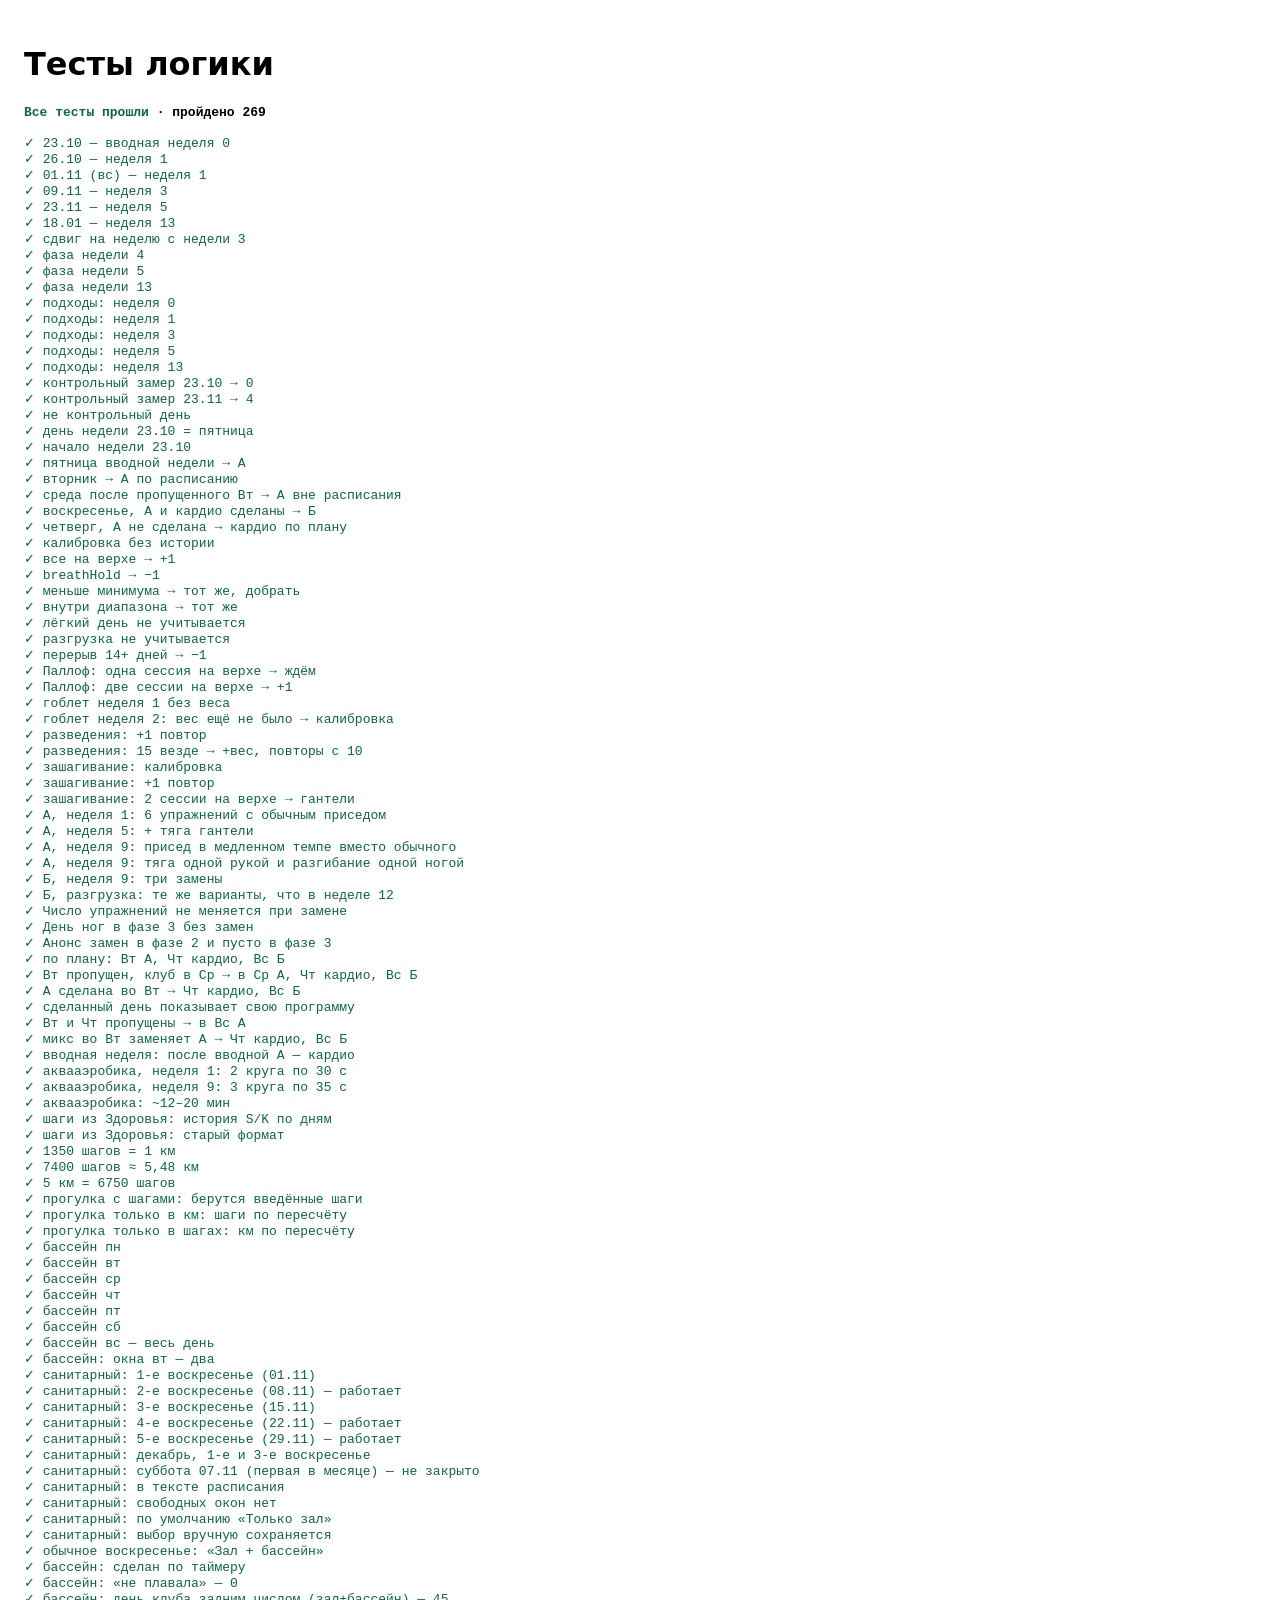
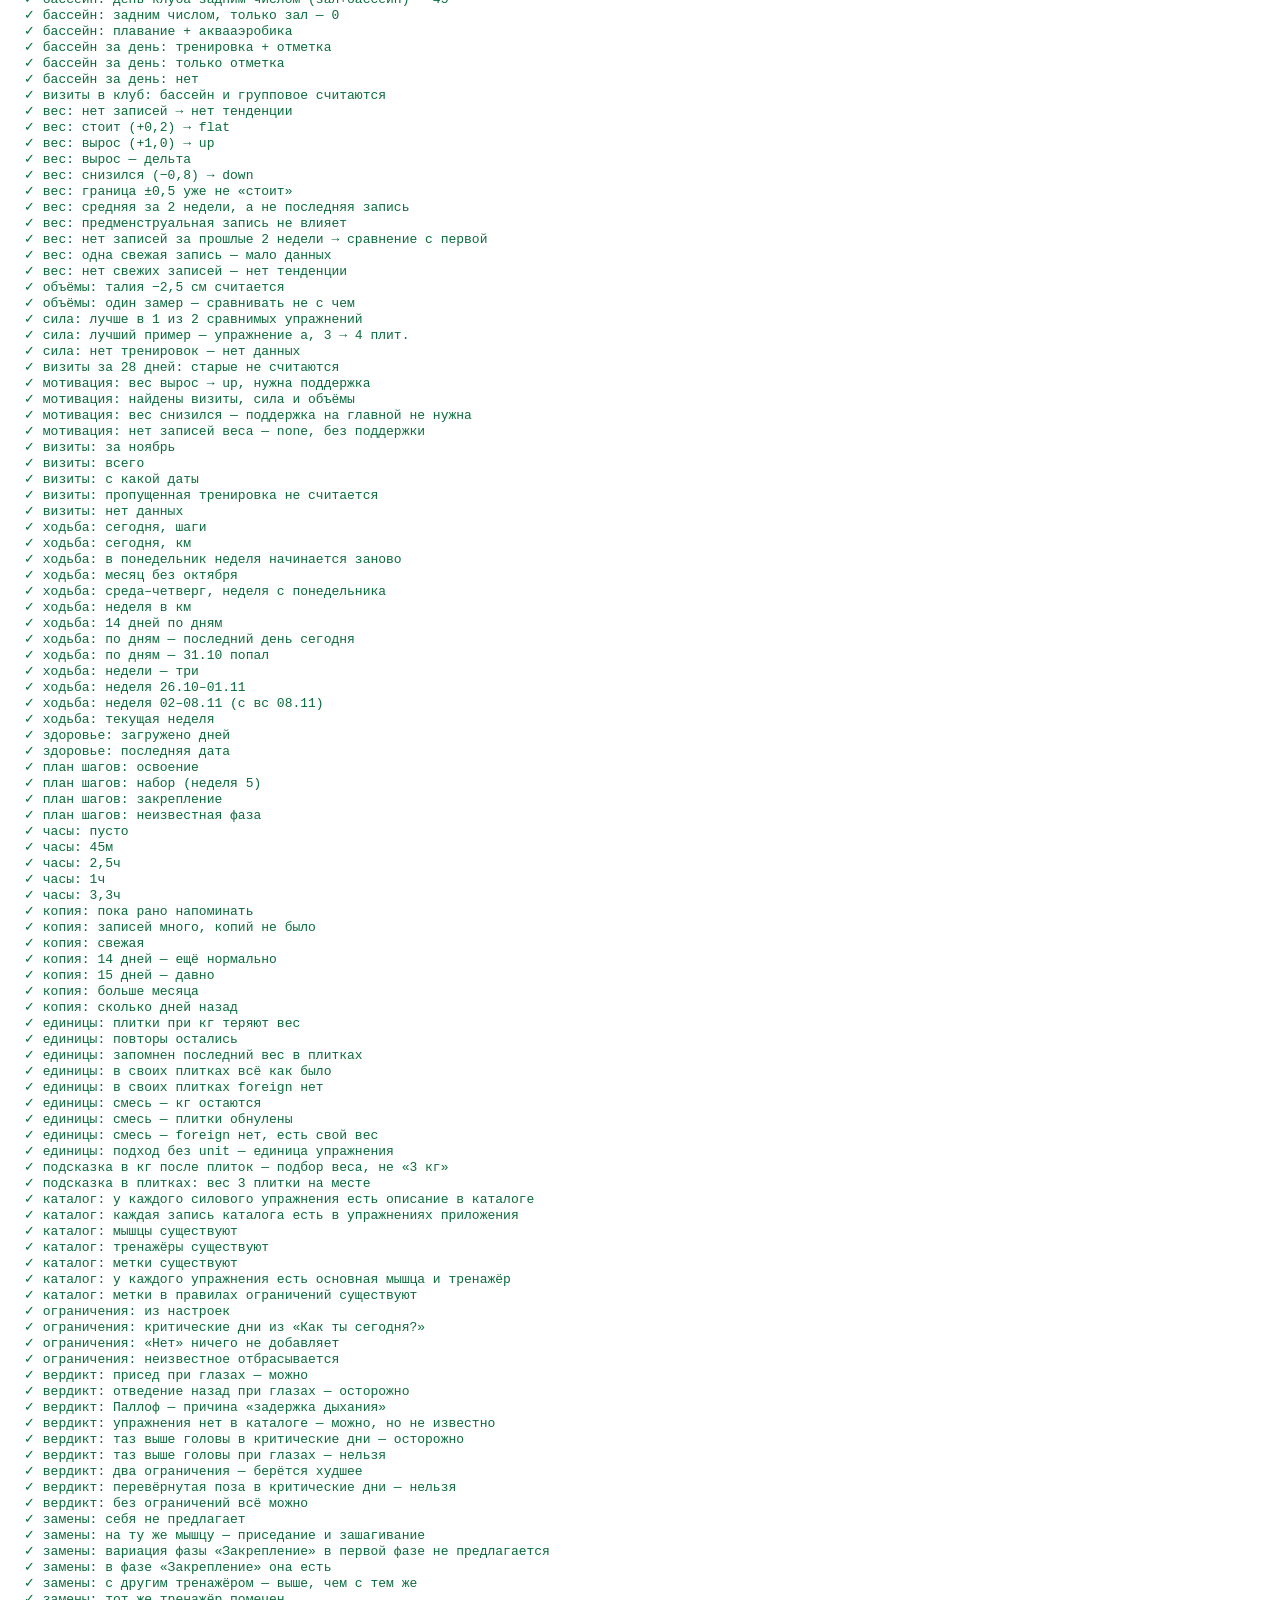
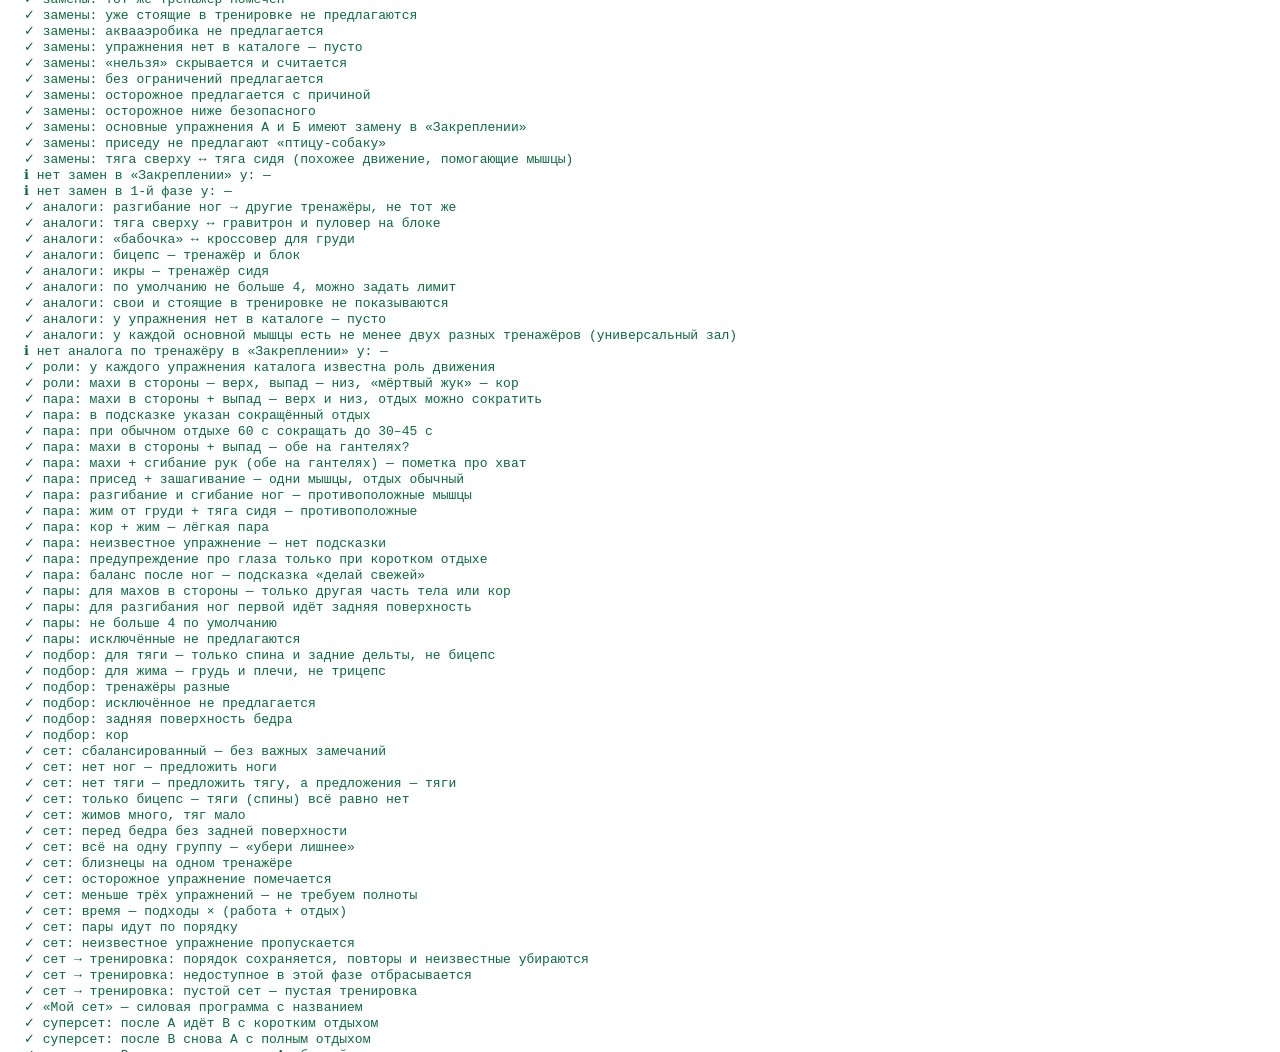
==== tests.html @ e545832c "Суперсет в тренировке (C.15): пара упражнений по очереди с коротким отдыхом Co-Authored-By: Claude S" ====
<!doctype html>
<html lang="ru">
<head><meta charset="utf-8"><title>Тесты логики</title>
<style>body{font-family:system-ui;padding:16px}.ok{color:#0a6b3d}.fail{color:#b3261e;font-weight:700}</style></head>
<body>
<h1>Тесты логики</h1>
<pre id="out"></pre>
<script type="module">
import * as cy from './js/cycle.js';
import { suggest } from './js/progression.js';
import { programName, isStrength, programExercises, upcomingSwaps, aquaPlan, availableExerciseIds } from './js/programs.js';
import { EXERCISES, EX_BY_ID } from './js/data.js';
import { activeConditions, verdict, alternatives, analogMachines } from './js/catalog.js';
import { pairNote, pairsFor, suggestFor, setAnalysis, historyBalance, workoutFromSet, supersetStep, canSuperset, pairRestSec, roleOf, regionOf, isBack, isPress, PAIR_REST } from './js/catalog-plan.js';
import { EXERCISE_META, MUSCLES, EQUIPMENT, RISK_TAGS, CONDITIONS } from './js/catalog-data.js';
import { parseHealth, stepsToKm, kmToSteps, walkSteps, sessionPoolMin, swimMinutesOn, clubVisitDates, visitCounts, walkTotals, stepsByDay, stepsByWeek, healthInfo, hoursShortText, backupStatus } from './js/stats.js';
import { S } from './js/state.js';
import { historyInUnit } from './js/progression.js';

const out = document.getElementById('out');
let pass = 0, fail = 0;
function eq(name, got, want) {
  const ok = JSON.stringify(got) === JSON.stringify(want);
  ok ? pass++ : fail++;
  out.innerHTML += `<span class="${ok ? 'ok' : 'fail'}">${ok ? '✓' : '✗'} ${name}${ok ? '' : ` — получено ${JSON.stringify(got)}, ожидалось ${JSON.stringify(want)}`}</span>\n`;
}

const START = '2026-10-26';
// недели и фазы
eq('23.10 — вводная неделя 0', cy.weekOf('2026-10-23', START), 0);
eq('26.10 — неделя 1', cy.weekOf('2026-10-26', START), 1);
eq('01.11 (вс) — неделя 1', cy.weekOf('2026-11-01', START), 1);
eq('09.11 — неделя 3', cy.weekOf('2026-11-09', START), 3);
eq('23.11 — неделя 5', cy.weekOf('2026-11-23', START), 5);
eq('18.01 — неделя 13', cy.weekOf('2027-01-18', START), 13);
eq('сдвиг на неделю с недели 3', cy.weekOf('2026-11-16', START, [{ fromRawWeek: 3, weeks: 1 }]), 3);
eq('фаза недели 4', cy.phaseOf(4), 'p1');
eq('фаза недели 5', cy.phaseOf(5), 'p2');
eq('фаза недели 13', cy.phaseOf(13), 'deload');
eq('подходы: неделя 0', cy.setsFor(0, 'p1'), 2);
eq('подходы: неделя 1', cy.setsFor(1, 'p1'), 2);
eq('подходы: неделя 3', cy.setsFor(3, 'p1'), 3);
eq('подходы: неделя 5', cy.setsFor(5, 'p2'), 3);
eq('подходы: неделя 13', cy.setsFor(13, 'deload'), 2);
eq('контрольный замер 23.10 → 0', cy.checkpointNear('2026-10-23', START), 0);
eq('контрольный замер 23.11 → 4', cy.checkpointNear('2026-11-23', START), 4);
eq('не контрольный день', cy.checkpointNear('2026-11-05', START), null);
eq('день недели 23.10 = пятница', cy.weekday('2026-10-23'), 5);
eq('начало недели 23.10', cy.weekStart('2026-10-23'), '2026-10-19');

// какую тренировку предложить
eq('пятница вводной недели → А', cy.plannedSlot('2026-10-23', 0, new Set()).slot, 'A');
eq('вторник → А по расписанию', cy.plannedSlot('2026-10-27', 1, new Set()), { slot: 'A', scheduled: true });
eq('среда после пропущенного Вт → А вне расписания', cy.plannedSlot('2026-10-28', 1, new Set()), { slot: 'A', scheduled: false });
eq('воскресенье, А и кардио сделаны → Б', cy.plannedSlot('2026-11-01', 1, new Set(['A', 'cardio'])), { slot: 'B', scheduled: true });
eq('четверг, А не сделана → кардио по плану', cy.plannedSlot('2026-10-29', 1, new Set()).slot, 'cardio');

// подсказка веса
const R = { min: 12, max: 15 };
const s = (weight, reps, breathHold = false) => ({ weight, reps, breathHold });
const h = (date, sets, extra = {}) => ({ date, phase: 'p1', sets, ...extra });
const base = { range: R, step: 1, mode: 'double', today: '2026-11-02' };
eq('калибровка без истории', suggest({ ...base, history: [] }).kind, 'calibration');
eq('все на верхе → +1', suggest({ ...base, history: [h('2026-10-30', [s(10, 15), s(10, 15)])] }).weight, 11);
eq('breathHold → −1', suggest({ ...base, history: [h('2026-10-30', [s(10, 15), s(10, 15, true)])] }).weight, 9);
eq('меньше минимума → тот же, добрать', suggest({ ...base, history: [h('2026-10-30', [s(10, 13), s(10, 11)])] }), { kind: 'addReps', weight: 10, lastSets: [13, 11], reason: 'Тот же вес — добрать повторы' });
eq('внутри диапазона → тот же', suggest({ ...base, history: [h('2026-10-30', [s(10, 14), s(10, 13)])] }).weight, 10);
eq('лёгкий день не учитывается', suggest({ ...base, history: [h('2026-10-31', [s(8, 15), s(8, 15)], { lightDay: true }), h('2026-10-30', [s(10, 13), s(10, 13)])] }).weight, 10);
eq('разгрузка не учитывается', suggest({ ...base, history: [h('2026-10-31', [s(8, 12)], { phase: 'deload' }), h('2026-10-30', [s(10, 15), s(10, 15)])] }).weight, 11);
eq('перерыв 14+ дней → −1', suggest({ ...base, today: '2026-11-20', history: [h('2026-10-30', [s(10, 15), s(10, 15)])] }).weight, 9);
eq('Паллоф: одна сессия на верхе → ждём', suggest({ ...base, topSessions: 2, history: [h('2026-10-30', [s(3, 15), s(3, 15)]), h('2026-10-26', [s(3, 14), s(3, 15)])] }).weight, 3);
eq('Паллоф: две сессии на верхе → +1', suggest({ ...base, topSessions: 2, history: [h('2026-10-30', [s(3, 15), s(3, 15)]), h('2026-10-26', [s(3, 15), s(3, 15)])] }).weight, 4);
eq('гоблет неделя 1 без веса', suggest({ ...base, forceBodyweight: true, history: [] }).weight, null);
eq('гоблет неделя 2: вес ещё не было → калибровка', suggest({ ...base, history: [h('2026-10-26', [s(null, 15), s(null, 15)])] }).kind, 'calibration');
const RW = { min: 10, max: 15 };
eq('разведения: +1 повтор', suggest({ ...base, range: RW, mode: 'repsThenWeight', history: [h('2026-10-30', [s(2, 12), s(2, 11)])] }).targetReps, 12);
eq('разведения: 15 везде → +вес, повторы с 10', suggest({ ...base, range: RW, mode: 'repsThenWeight', history: [h('2026-10-30', [s(2, 15), s(2, 15)])] }), { kind: 'up', weight: 3, targetReps: 10, lastSets: [15, 15], reason: 'Все подходы по 15 — добавляем вес, повторы снова с 10' });
const RS = { min: 10, max: 12 };
eq('зашагивание: калибровка', suggest({ ...base, range: RS, mode: 'repsOnly', history: [] }).kind, 'calibration');
eq('зашагивание: +1 повтор', suggest({ ...base, range: RS, mode: 'repsOnly', history: [h('2026-10-30', [s(null, 10), s(null, 11)])] }).targetReps, 11);
eq('зашагивание: 2 сессии на верхе → гантели', suggest({ ...base, range: RS, mode: 'repsOnly', offerDumbbells: true, history: [h('2026-10-30', [s(null, 12), s(null, 12)]), h('2026-10-26', [s(null, 12), s(null, 12)])] }).offerDumbbells, true);

// программы по фазам
const ids = (p, ph) => programExercises(p, ph).map((e) => e.id);
eq('А, неделя 1: 6 упражнений с обычным приседом', [ids('A', 'p1').length, ids('A', 'p1')[0]], [6, 'goblet-box-squat']);
eq('А, неделя 5: + тяга гантели', ids('A', 'p2').includes('supported-row'), true);
eq('А, неделя 9: присед в медленном темпе вместо обычного', [ids('A', 'p3').includes('tempo-box-squat'), ids('A', 'p3').includes('goblet-box-squat')], [true, false]);
eq('А, неделя 9: тяга одной рукой и разгибание одной ногой', [ids('A', 'p3').includes('single-arm-pulldown'), ids('A', 'p3').includes('single-leg-extension')], [true, true]);
eq('Б, неделя 9: три замены', ['cable-lateral-raise', 'paused-cable-kickback', 'single-arm-cable-row'].every((x) => ids('B', 'p3').includes(x)), true);
eq('Б, разгрузка: те же варианты, что в неделе 12', ids('B', 'deload'), ids('B', 'p3'));
eq('Число упражнений не меняется при замене', [ids('A', 'p2').length, ids('A', 'p3').length, ids('B', 'p2').length, ids('B', 'p3').length], [7, 7, 7, 7]);
eq('День ног в фазе 3 без замен', ids('legs', 'p3')[0], 'goblet-box-squat');
eq('Анонс замен в фазе 2 и пусто в фазе 3', [upcomingSwaps('A', 'p2').length, upcomingSwaps('A', 'p3').length], [3, 0]);

// очередь тренировок недели (клуб Вт/Чт/Вс, неделя 26.10–01.11)
const { slotFor } = await import('./js/plan.js');
const ST0 = '2026-10-26';
const ses = (date, slot) => ({ date, slot, status: 'done' });
const sl = (d, plan = { days: {} }, sessions = [], today = '2026-10-26') => slotFor(d, plan, ST0, { sessions, today });
eq('по плану: Вт А, Чт кардио, Вс Б', ['2026-10-27', '2026-10-29', '2026-11-01'].map((d) => sl(d)), ['A', 'cardio', 'B']);
eq('Вт пропущен, клуб в Ср → в Ср А, Чт кардио, Вс Б',
  ['2026-10-28', '2026-10-29', '2026-11-01'].map((d) => sl(d, { days: { '2026-10-28': { type: 'gym' } } }, [], '2026-10-28')), ['A', 'cardio', 'B']);
eq('А сделана во Вт → Чт кардио, Вс Б', ['2026-10-29', '2026-11-01'].map((d) => sl(d, undefined, [ses('2026-10-27', 'A')], '2026-10-28')), ['cardio', 'B']);
eq('сделанный день показывает свою программу', sl('2026-10-27', undefined, [ses('2026-10-27', 'B')], '2026-10-30'), 'B');
eq('Вт и Чт пропущены → в Вс А', sl('2026-11-01', undefined, [], '2026-11-01'), 'A');
eq('микс во Вт заменяет А → Чт кардио, Вс Б', ['2026-10-29', '2026-11-01'].map((d) => sl(d, undefined, [ses('2026-10-27', 'legs')], '2026-10-28')), ['cardio', 'B']);
eq('вводная неделя: после вводной А — кардио', sl('2026-10-25', undefined, [ses('2026-10-23', 'A')], '2026-10-25'), 'cardio');

// бассейн и шаги
eq('аквааэробика, неделя 1: 2 круга по 30 с', [aquaPlan('p1').rounds, aquaPlan('p1').sec], [2, 30]);
eq('аквааэробика, неделя 9: 3 круга по 35 с', [aquaPlan('p3').rounds, aquaPlan('p3').sec], [3, 35]);
eq('аквааэробика: ~12–20 мин', [aquaPlan('p1').minutes >= 10, aquaPlan('p3').minutes <= 22], [true, true]);
eq('шаги из Здоровья: история S/K по дням', parseHealth('S;2026-10-23;8123\nK;2026-10-23;5,4\nS;2026-10-24;6000'), { '2026-10-23': { source: 'health', steps: 8123, km: 5.4 }, '2026-10-24': { source: 'health', steps: 6000 } });
eq('шаги из Здоровья: старый формат', parseHealth('TR;2026-10-25;9000;6,1')['2026-10-25'].km, 6.1);

// шаги ↔ километры
eq('1350 шагов = 1 км', stepsToKm(1350), 1);
eq('7400 шагов ≈ 5,48 км', stepsToKm(7400), 5.48);
eq('5 км = 6750 шагов', kmToSteps(5), 6750);
eq('прогулка с шагами: берутся введённые шаги', walkSteps({ steps: 8000, distanceKm: 5.9 }), 8000);
eq('прогулка только в км: шаги по пересчёту', walkSteps({ distanceKm: 4 }), 5400);
eq('прогулка только в шагах: км по пересчёту', walkSteps({ steps: 2700 }), 2700);

// свободные часы бассейна (неделя 02.11–08.11.2026)
const { poolFreeText, poolFreeFor } = await import('./js/plan.js');
eq('бассейн пн', poolFreeText('2026-11-02'), '13:00–14:00, 15:00–17:00');
eq('бассейн вт', poolFreeText('2026-11-03'), '10:30–13:30, 15:00–16:00');
eq('бассейн ср', poolFreeText('2026-11-04'), '13:00–14:00');
eq('бассейн чт', poolFreeText('2026-11-05'), '10:30–13:30, 15:00–16:00');
eq('бассейн пт', poolFreeText('2026-11-06'), '12:00–14:00');
eq('бассейн сб', poolFreeText('2026-11-07'), '15:00–22:00');
eq('бассейн вс — весь день', poolFreeText('2026-11-08'), 'весь день');
eq('бассейн: окна вт — два', poolFreeFor('2026-11-03').length, 2);

// санитарный день бассейна: 1-е и 3-е воскресенье месяца
const { poolClosed, effective: planDay } = await import('./js/plan.js');
eq('санитарный: 1-е воскресенье (01.11)', poolClosed('2026-11-01'), true);
eq('санитарный: 2-е воскресенье (08.11) — работает', poolClosed('2026-11-08'), false);
eq('санитарный: 3-е воскресенье (15.11)', poolClosed('2026-11-15'), true);
eq('санитарный: 4-е воскресенье (22.11) — работает', poolClosed('2026-11-22'), false);
eq('санитарный: 5-е воскресенье (29.11) — работает', poolClosed('2026-11-29'), false);
eq('санитарный: декабрь, 1-е и 3-е воскресенье', ['2026-12-06', '2026-12-13', '2026-12-20'].map((d) => poolClosed(d)), [true, false, true]);
eq('санитарный: суббота 07.11 (первая в месяце) — не закрыто', poolClosed('2026-11-07'), false);
eq('санитарный: в тексте расписания', poolFreeText('2026-11-15'), 'санитарный день — бассейн закрыт');
eq('санитарный: свободных окон нет', poolFreeFor('2026-11-15'), []);
eq('санитарный: по умолчанию «Только зал»', planDay('2026-11-15', { days: {} }).gymKind, 'gym');
eq('санитарный: выбор вручную сохраняется', planDay('2026-11-15', { days: { '2026-11-15': { gymKind: 'full' } } }).gymKind, 'full');
eq('обычное воскресенье: «Зал + бассейн»', planDay('2026-11-08', { days: {} }).gymKind, 'full');

// бассейн в подсчётах
eq('бассейн: сделан по таймеру', sessionPoolMin({ pool: { result: 'done', minutes: 30 } }), 30);
eq('бассейн: «не плавала» — 0', sessionPoolMin({ pool: { result: 'none' } }), 0);
eq('бассейн: день клуба задним числом (зал+бассейн) — 45', sessionPoolMin({ retro: true, gymKind: 'full' }), 45);
eq('бассейн: задним числом, только зал — 0', sessionPoolMin({ retro: true, gymKind: 'gym' }), 0);
eq('бассейн: плавание + аквааэробика', sessionPoolMin({ pool: { result: 'done', minutes: 20 }, aqua: { minutes: 15 } }), 35);
S.sessions = [{ date: '2026-11-01', status: 'done', retro: true, gymKind: 'full', slot: 'A' }];
S.activities = [{ date: '2026-11-01', kind: 'pool', minutes: 40 }, { date: '2026-11-02', kind: 'pool', minutes: 30 }, { date: '2026-11-03', kind: 'class', classId: 'x' }];
eq('бассейн за день: тренировка + отметка', swimMinutesOn('2026-11-01'), 85);
eq('бассейн за день: только отметка', swimMinutesOn('2026-11-02'), 30);
eq('бассейн за день: нет', swimMinutesOn('2026-11-04'), 0);
eq('визиты в клуб: бассейн и групповое считаются', clubVisitDates(), ['2026-11-01', '2026-11-02', '2026-11-03']);
S.sessions = []; S.activities = [];

// мотивация: тенденция веса и другие признаки прогресса
const { weightTrend, girthProgress, strengthGains, recentVisits, motivation } = await import('./js/stats.js');
const TD = '2026-11-14';
const wr = (date, weightKg, premenstrual = false) => ({ date, at: `${date}T07:00:00`, weightKg, premenstrual });
eq('вес: нет записей → нет тенденции', weightTrend(TD, []), null);
eq('вес: стоит (+0,2) → flat', weightTrend(TD, [wr('2026-10-25', 68.0), wr('2026-11-05', 68.2)]).kind, 'flat');
eq('вес: вырос (+1,0) → up', weightTrend(TD, [wr('2026-10-25', 67.0), wr('2026-11-08', 68.0)]).kind, 'up');
eq('вес: вырос — дельта', weightTrend(TD, [wr('2026-10-25', 67.0), wr('2026-11-08', 68.0)]).delta, 1);
eq('вес: снизился (−0,8) → down', weightTrend(TD, [wr('2026-10-25', 68.0), wr('2026-11-08', 67.2)]).kind, 'down');
eq('вес: граница ±0,5 уже не «стоит»', weightTrend(TD, [wr('2026-10-25', 68.0), wr('2026-11-08', 68.5)]).kind, 'up');
eq('вес: средняя за 2 недели, а не последняя запись', weightTrend(TD, [wr('2026-10-25', 68.0), wr('2026-11-02', 68.6), wr('2026-11-10', 68.0)]).kind, 'flat');
const pmT = weightTrend(TD, [wr('2026-10-25', 68.0), wr('2026-11-05', 68.2), wr('2026-11-10', 71.0, true)]);
eq('вес: предменструальная запись не влияет', [pmT.kind, pmT.recent, pmT.pmRecent], ['flat', 68.2, 1]);
const firstT = weightTrend(TD, [wr('2026-10-01', 70.0), wr('2026-11-10', 69.0)]);
eq('вес: нет записей за прошлые 2 недели → сравнение с первой', [firstT.kind, firstT.from], ['down', 'first']);
eq('вес: одна свежая запись — мало данных', weightTrend(TD, [wr('2026-11-10', 69.0)]), null);
eq('вес: нет свежих записей — нет тенденции', weightTrend(TD, [wr('2026-10-25', 68.0)]), null);

eq('объёмы: талия −2,5 см считается', girthProgress([{ date: '2026-10-26', waistCm: 90, hipsCm: 100, chestCm: 95 }, { date: '2026-11-23', waistCm: 87.5, hipsCm: 99.8, chestCm: 90 }]), [{ key: 'waistCm', from: 90, to: 87.5, delta: -2.5 }]);
eq('объёмы: один замер — сравнивать не с чем', girthProgress([{ date: '2026-10-26', waistCm: 90 }]), []);

const setOf = (exerciseId, weight, reps, extra = {}) => ({ exerciseId, weight, reps, unit: 'plate', ...extra });
const sg = strengthGains([
  { date: '2026-10-27', status: 'done', sets: [setOf('a', 3, 12), setOf('a', 50, 10, { isWarmup: true }), setOf('c', 10, 10, { unit: 'kg' }), setOf('b', 5, 10)] },
  { date: '2026-11-10', status: 'done', sets: [setOf('a', 4, 12), setOf('c', 10, 10, { unit: 'kg' })] },
  { date: '2026-11-12', status: 'skip', sets: [setOf('a', 9, 12)] },
]);
eq('сила: лучше в 1 из 2 сравнимых упражнений', [sg.improved, sg.compared], [1, 2]);
eq('сила: лучший пример — упражнение a, 3 → 4 плит.', [sg.best.exerciseId, sg.best.unit, sg.best.from.weight, sg.best.to.weight], ['a', 'plate', 3, 4]);
eq('сила: нет тренировок — нет данных', strengthGains([]), { improved: 0, compared: 0, best: null });

S.sessions = ['2026-10-10', '2026-10-20', '2026-10-27', '2026-11-03', '2026-11-10'].map((date) => ({ date, status: 'done', slot: 'A', sets: [] }));
eq('визиты за 28 дней: старые не считаются', recentVisits(TD, 28), 4);

// всё вместе: вес вырос, но силовая, объёмы и визиты улучшились
S.sessions = [
  { date: '2026-10-27', status: 'done', slot: 'A', sets: [setOf('a', 3, 12)] },
  { date: '2026-11-03', status: 'done', slot: 'B', sets: [] },
  { date: '2026-11-05', status: 'done', slot: 'cardio', sets: [] },
  { date: '2026-11-10', status: 'done', slot: 'A', sets: [setOf('a', 4, 12)] },
];
S.measurements = [wr('2026-10-25', 67.0), wr('2026-11-08', 68.0), { date: '2026-10-26', waistCm: 90 }, { date: '2026-11-12', waistCm: 88 }];
const mo = motivation(TD);
eq('мотивация: вес вырос → up, нужна поддержка', [mo.kind, mo.support], ['up', true]);
eq('мотивация: найдены визиты, сила и объёмы', mo.proofs.map((p) => p.type), ['visits', 'strength', 'girth']);
S.measurements = [wr('2026-10-25', 68.0), wr('2026-11-08', 67.0)];
eq('мотивация: вес снизился — поддержка на главной не нужна', [motivation(TD).kind, motivation(TD).support], ['down', false]);
S.measurements = [];
eq('мотивация: нет записей веса — none, без поддержки', [motivation(TD).kind, motivation(TD).support], ['none', false]);
S.sessions = []; S.measurements = []; S.activities = [];

// счётчики главной: визиты за месяц и всего
S.sessions = [{ date: '2026-10-20', status: 'done' }, { date: '2026-10-29', status: 'partial' }, { date: '2026-11-03', status: 'done' }, { date: '2026-11-08', status: 'skip' }];
S.activities = [{ date: '2026-11-05', kind: 'class' }, { date: '2026-11-09', kind: 'pool', minutes: 30 }, { date: '2026-11-04', kind: 'walk', distanceKm: 3 }];
eq('визиты: за ноябрь', visitCounts('2026-11-09').month, 3);
eq('визиты: всего', visitCounts('2026-11-09').total, 5);
eq('визиты: с какой даты', visitCounts('2026-11-09').since, '2026-10-20');
eq('визиты: пропущенная тренировка не считается', visitCounts('2026-11-09').total === 5 && !clubVisitDates().includes('2026-11-08'), true);
eq('визиты: нет данных', (S.sessions = [], S.activities = [], visitCounts('2026-11-09')).total, 0);

// ходьба: день / неделя (с понедельника) / месяц
S.health = { '2026-11-09': { steps: 5400 }, '2026-11-08': { steps: 8100 }, '2026-11-03': { steps: 6750 }, '2026-10-31': { steps: 2700 } };
const wk = walkTotals('2026-11-09');
eq('ходьба: сегодня, шаги', wk.day.steps, 5400);
eq('ходьба: сегодня, км', wk.day.km, 4);
eq('ходьба: в понедельник неделя начинается заново', wk.week.steps, 5400);
eq('ходьба: месяц без октября', wk.month.steps, 5400 + 8100 + 6750);
S.health['2026-11-11'] = { steps: 1350 };
const wk2 = walkTotals('2026-11-12');
eq('ходьба: среда–четверг, неделя с понедельника', wk2.week.steps, 5400 + 1350);
eq('ходьба: неделя в км', Math.round(wk2.week.km * 100) / 100, 5);
delete S.health['2026-11-11'];
eq('ходьба: 14 дней по дням', stepsByDay('2026-11-09', 14).length, 14);
eq('ходьба: по дням — последний день сегодня', stepsByDay('2026-11-09', 14)[13].steps, 5400);
eq('ходьба: по дням — 31.10 попал', stepsByDay('2026-11-09', 14).find((x) => x.date === '2026-10-31').steps, 2700);
const wks = stepsByWeek('2026-11-09', 3);
eq('ходьба: недели — три', wks.map((x) => x.ws), ['2026-10-26', '2026-11-02', '2026-11-09']);
eq('ходьба: неделя 26.10–01.11', wks[0].steps, 2700);
eq('ходьба: неделя 02–08.11 (с вс 08.11)', wks[1].steps, 8100 + 6750);
eq('ходьба: текущая неделя', wks[2].steps, 5400);

// здоровье и ручные записи
S.health = { '2026-11-01': { steps: 1, source: 'manual' }, '2026-11-02': { steps: 2, source: 'health' }, '2026-11-05': { steps: 3 } };
eq('здоровье: загружено дней', healthInfo().count, 2);
eq('здоровье: последняя дата', healthInfo().last, '2026-11-05');
S.health = {};

// план шагов по фазе (старт цикла 2026-10-20: неделя 1–4 → 7500, 5–8 → 8500)
const { stepsGoalOn, stepsGoalForPhase } = await import('./js/plan.js');
eq('план шагов: освоение', stepsGoalOn('2026-11-09', '2026-10-20'), 7500);
eq('план шагов: набор (неделя 5)', stepsGoalOn('2026-11-24', '2026-10-20'), 8500);
eq('план шагов: закрепление', stepsGoalForPhase('p3'), 9500);
eq('план шагов: неизвестная фаза', stepsGoalForPhase('xx'), 7500);

// подписи календаря
eq('часы: пусто', hoursShortText(0), '');
eq('часы: 45м', hoursShortText(45), '45м');
eq('часы: 2,5ч', hoursShortText(150), '2,5ч');
eq('часы: 1ч', hoursShortText(60), '1ч');
eq('часы: 3,3ч', hoursShortText(200), '3,3ч');

// напоминание о копии данных
eq('копия: пока рано напоминать', backupStatus(null, '2026-11-09', 2).level, 'new');
eq('копия: записей много, копий не было', backupStatus(null, '2026-11-09', 5).level, 'none');
eq('копия: свежая', backupStatus('2026-11-05T10:00:00Z', '2026-11-09', 50).level, 'ok');
eq('копия: 14 дней — ещё нормально', backupStatus('2026-10-26T10:00:00Z', '2026-11-09', 50).level, 'ok');
eq('копия: 15 дней — давно', backupStatus('2026-10-25T10:00:00Z', '2026-11-09', 50).level, 'old');
eq('копия: больше месяца', backupStatus('2026-10-05T10:00:00Z', '2026-11-09', 50).level, 'stale');
eq('копия: сколько дней назад', backupStatus('2026-11-05T10:00:00Z', '2026-11-09', 50).days, 4);
S.sessions = []; S.activities = []; S.health = {};

// плитки и кг не смешиваются
const plateHist = [{ date: '2026-11-07', at: '2026-11-07', phase: 'p1', sets: [{ weight: 3, unit: 'plate', reps: 15 }, { weight: 3, unit: 'plate', reps: 15 }] }, { date: '2026-11-05', at: '2026-11-05', phase: 'p1', sets: [{ weight: 3, unit: 'plate', reps: 12 }] }];
const asKg = historyInUnit(plateHist, 'kg', 'plate');
eq('единицы: плитки при кг теряют вес', asKg.history[0].sets.map((x) => x.weight), [null, null]);
eq('единицы: повторы остались', asKg.history[0].sets.map((x) => x.reps), [15, 15]);
eq('единицы: запомнен последний вес в плитках', asKg.foreign, { unit: 'plate', weight: 3 });
const asPlate = historyInUnit(plateHist, 'plate', 'plate');
eq('единицы: в своих плитках всё как было', asPlate.history[0].sets.map((x) => x.weight), [3, 3]);
eq('единицы: в своих плитках foreign нет', asPlate.foreign, null);
const mixed = historyInUnit([{ date: '2026-11-09', sets: [{ weight: 55, unit: 'kg', reps: 12 }] }, ...plateHist], 'kg', 'plate');
eq('единицы: смесь — кг остаются', mixed.history[0].sets[0].weight, 55);
eq('единицы: смесь — плитки обнулены', mixed.history[1].sets[0].weight, null);
eq('единицы: смесь — foreign нет, есть свой вес', mixed.foreign, null);
eq('единицы: подход без unit — единица упражнения', historyInUnit([{ date: '2026-11-05', sets: [{ weight: 5, reps: 10 }] }], 'kg', 'kg').history[0].sets[0].weight, 5);
const sugKg = suggest({ history: asKg.history, range: { min: 12, max: 15 }, step: 1, mode: 'double', today: '2026-11-10', startWeight: null });
eq('подсказка в кг после плиток — подбор веса, не «3 кг»', [sugKg.kind, sugKg.weight], ['calibration', null]);
const sugPlate = suggest({ history: asPlate.history, range: { min: 12, max: 15 }, step: 1, mode: 'double', today: '2026-11-10', startWeight: null });
eq('подсказка в плитках: вес 3 плитки на месте', sugPlate.weight != null && sugPlate.weight >= 3, true);


// каталог: целостность данных
const strengthIds = availableExerciseIds('p3').concat(availableExerciseIds('p1')).filter((id, i, a) => a.indexOf(id) === i);
eq('каталог: у каждого силового упражнения есть описание в каталоге', strengthIds.filter((id) => !EXERCISE_META[id]), []);
eq('каталог: каждая запись каталога есть в упражнениях приложения', Object.keys(EXERCISE_META).filter((id) => !EX_BY_ID[id]), []);
eq('каталог: мышцы существуют', Object.entries(EXERCISE_META).filter(([, m]) => [...m.primary, ...m.secondary].some((x) => !MUSCLES[x])).map(([id]) => id), []);
eq('каталог: тренажёры существуют', Object.entries(EXERCISE_META).filter(([, m]) => m.equipment.some((x) => !EQUIPMENT[x])).map(([id]) => id), []);
eq('каталог: метки существуют', Object.entries(EXERCISE_META).filter(([, m]) => m.tags.some((x) => !RISK_TAGS[x])).map(([id]) => id), []);
eq('каталог: у каждого упражнения есть основная мышца и тренажёр', Object.entries(EXERCISE_META).filter(([, m]) => !m.primary.length || !m.equipment.length).map(([id]) => id), []);
eq('каталог: метки в правилах ограничений существуют', Object.entries(CONDITIONS).filter(([, c]) => c.rules.some((r) => !RISK_TAGS[r.tag] || !['avoid', 'caution'].includes(r.level))).map(([id]) => id), []);

// каталог: ограничения и вердикт
eq('ограничения: из настроек', activeConditions({ conditions: ['eyes'] }, {}), ['eyes']);
eq('ограничения: критические дни из «Как ты сегодня?»', activeConditions({ conditions: ['eyes'] }, { critical: 'yes' }), ['eyes', 'critical-days']);
eq('ограничения: «Нет» ничего не добавляет', activeConditions({ conditions: ['eyes'] }, { critical: 'no' }), ['eyes']);
eq('ограничения: неизвестное отбрасывается', activeConditions({ conditions: ['eyes', 'nope'] }, {}), ['eyes']);
eq('вердикт: присед при глазах — можно', verdict('goblet-box-squat', ['eyes']).level, 'ok');
eq('вердикт: отведение назад при глазах — осторожно', verdict('cable-kickback', ['eyes']).level, 'caution');
eq('вердикт: Паллоф — причина «задержка дыхания»', verdict('pallof-press', ['eyes']).reasons[0].tag, 'breath_hold_risk');
eq('вердикт: упражнения нет в каталоге — можно, но не известно', [verdict('aqua-squat', ['eyes']).level, verdict('aqua-squat', ['eyes']).known], ['ok', false]);
EXERCISE_META['t-bridge'] = { pattern: 'hip-extension', primary: ['glutes-max'], secondary: [], equipment: ['mat'], tags: ['hip_above_head'] };
EXERCISE_META['t-inverted'] = { pattern: 'hip-extension', primary: ['glutes-max'], secondary: [], equipment: ['mat'], tags: ['inverted'] };
eq('вердикт: таз выше головы в критические дни — осторожно', verdict('t-bridge', ['critical-days']).level, 'caution');
eq('вердикт: таз выше головы при глазах — нельзя', verdict('t-bridge', ['eyes']).level, 'avoid');
eq('вердикт: два ограничения — берётся худшее', verdict('t-bridge', ['critical-days', 'eyes']).level, 'avoid');
eq('вердикт: перевёрнутая поза в критические дни — нельзя', verdict('t-inverted', ['critical-days']).level, 'avoid');
eq('вердикт: без ограничений всё можно', verdict('t-inverted', []).level, 'ok');

// каталог: замены
const alt = (id, phase, extra = {}) => alternatives(id, { available: availableExerciseIds(phase), conditionIds: ['eyes'], ...extra });
const optIds = (r) => r.options.map((x) => x.id);
eq('замены: себя не предлагает', optIds(alt('leg-extension', 'p1')).includes('leg-extension'), false);
eq('замены: на ту же мышцу — приседание и зашагивание', ['goblet-box-squat', 'step-up'].every((id) => optIds(alt('leg-extension', 'p1')).includes(id)), true);
eq('замены: вариация фазы «Закрепление» в первой фазе не предлагается', optIds(alt('leg-extension', 'p1')).includes('single-leg-extension'), false);
eq('замены: в фазе «Закрепление» она есть', optIds(alt('leg-extension', 'p3')).includes('single-leg-extension'), true);
eq('замены: с другим тренажёром — выше, чем с тем же', alt('leg-extension', 'p3').options[0].otherMachine, true);
eq('замены: тот же тренажёр помечен', alt('leg-extension', 'p3').options.find((x) => x.id === 'single-leg-extension').otherMachine, false);
eq('замены: уже стоящие в тренировке не предлагаются', optIds(alt('leg-extension', 'p1', { exclude: ['step-up'] })).includes('step-up'), false);
eq('замены: аквааэробика не предлагается', optIds(alt('leg-extension', 'p3')).some((id) => id.startsWith('aqua-')), false);
eq('замены: упражнения нет в каталоге — пусто', alt('aqua-squat', 'p1'), { options: [], hidden: 0 });
const bridgeFor = (c) => alternatives('cable-kickback', { available: ['t-bridge'], conditionIds: c });
eq('замены: «нельзя» скрывается и считается', [optIds(bridgeFor(['eyes'])), bridgeFor(['eyes']).hidden], [[], 1]);
eq('замены: без ограничений предлагается', optIds(bridgeFor([])), ['t-bridge']);
eq('замены: осторожное предлагается с причиной', alternatives('cable-kickback', { available: ['t-bridge'], conditionIds: ['critical-days'] }).options[0].reasons[0].tag, 'hip_above_head');
eq('замены: осторожное ниже безопасного', optIds(alternatives('cable-kickback', { available: ['t-bridge', 'step-up'], conditionIds: ['critical-days'] })), ['step-up', 't-bridge']);
delete EXERCISE_META['t-bridge']; delete EXERCISE_META['t-inverted'];
eq('замены: основные упражнения А и Б имеют замену в «Закреплении»', ['goblet-box-squat', 'leg-extension', 'seated-leg-curl', 'lat-pulldown', 'hip-abduction', 'dead-bug', 'seated-row', 'chest-press', 'cable-kickback'].filter((id) => !alt(id, 'p3').options.length), []);
eq('замены: приседу не предлагают «птицу-собаку»', optIds(alt('goblet-box-squat', 'p1')).includes('bird-dog'), false);
eq('замены: тяга сверху ↔ тяга сидя (похожее движение, помогающие мышцы)', optIds(alt('lat-pulldown', 'p1')).includes('seated-row'), true);
const noAltP3 = ['A', 'B'].flatMap((p) => programExercises(p, 'p3')).filter((e) => !alt(e.id, 'p3').options.length).map((e) => e.id);
out.innerHTML += `<span class="ok">ℹ нет замен в «Закреплении» у: ${noAltP3.join(', ') || '—'}</span>\n`;
const noAltP1 = ['A', 'B'].flatMap((p) => programExercises(p, 'p1')).filter((e) => !alt(e.id, 'p1').options.length).map((e) => e.id);
out.innerHTML += `<span class="ok">ℹ нет замен в 1-й фазе у: ${noAltP1.join(', ') || '—'}</span>\n`;

// каталог: аналоги по тренажёру («тренажёр занят»)
const analogs = (id, phase = 'p3', extra = {}) => analogMachines(id, { available: availableExerciseIds(phase), conditionIds: ['eyes'], ...extra });
eq('аналоги: разгибание ног → другие тренажёры, не тот же', analogs('leg-extension').every((x) => x.machine !== 'leg-extension-machine'), true);
eq('аналоги: тяга сверху ↔ гравитрон и пуловер на блоке', ['assisted-pullup', 'straight-arm-pulldown'].every((id) => analogs('lat-pulldown', 'p3', { limit: 9 }).some((x) => x.id === id)), true);
eq('аналоги: «бабочка» ↔ кроссовер для груди', analogs('pec-deck', 'p3', { limit: 9 }).some((x) => x.id === 'cable-chest-fly'), true);
eq('аналоги: бицепс — тренажёр и блок', ['machine-biceps-curl', 'cable-curl'].every((id) => analogs('dumbbell-curl', 'p1', { limit: 9 }).some((x) => x.id === id)), true);
eq('аналоги: икры — тренажёр сидя', analogs('standing-calf-raise', 'p1').some((x) => x.id === 'seated-calf-raise'), true);
eq('аналоги: по умолчанию не больше 4, можно задать лимит', [analogs('goblet-box-squat', 'p3', { limit: 9 }).length > 4, analogs('goblet-box-squat', 'p3').length <= 4, analogs('goblet-box-squat', 'p3', { limit: 2 }).length <= 2], [true, true, true]);
eq('аналоги: свои и стоящие в тренировке не показываются', analogs('leg-extension', 'p3', { exclude: ['step-up'] }).some((x) => x.id === 'step-up' || x.id === 'leg-extension'), false);
eq('аналоги: у упражнения нет в каталоге — пусто', analogs('aqua-squat'), []);
eq('аналоги: у каждой основной мышцы есть не менее двух разных тренажёров (универсальный зал)', ['quads', 'hamstrings', 'glutes-max', 'glutes-med', 'adductors', 'calves', 'lats', 'mid-back', 'rear-delts', 'side-delts', 'chest', 'biceps', 'triceps'].filter((mu) => new Set(Object.values(EXERCISE_META).filter((m) => m.primary.includes(mu)).map((m) => m.equipment[0])).size < 2), []);
const noAnalog = availableExerciseIds('p3').filter((id) => !analogs(id).length).map((id) => EX_BY_ID[id].name);
out.innerHTML += `<span class="ok">ℹ нет аналога по тренажёру в «Закреплении» у: ${noAnalog.join(', ') || '—'}</span>\n`;

// каталог: сочетаемость пар, баланс сета, баланс за недели
eq('роли: у каждого упражнения каталога известна роль движения', Object.entries(EXERCISE_META).filter(([id]) => roleOf(id) === 'other').map(([id]) => id), []);
eq('роли: махи в стороны — верх, выпад — низ, «мёртвый жук» — кор', [regionOf('lateral-raise'), regionOf('supported-reverse-lunge'), regionOf('dead-bug')], ['upper', 'lower', 'core']);
const pairN = (a, b) => pairNote(a, b);
eq('пара: махи в стороны + выпад — верх и низ, отдых можно сократить', [pairN('lateral-raise', 'supported-reverse-lunge').kind, pairN('lateral-raise', 'supported-reverse-lunge').rest], ['alternate', 'short']);
eq('пара: в подсказке указан сокращённый отдых', pairN('lateral-raise', 'supported-reverse-lunge').text.includes(PAIR_REST), true);
eq('пара: при обычном отдыхе 60 с сокращать до 30–45 с', [pairNote('lateral-raise', 'supported-reverse-lunge', { baseRest: 60 }).text.includes('30–45 с'), pairNote('lateral-raise', 'supported-reverse-lunge', { baseRest: 90 }).text.includes('45–60 с')], [true, true]);
eq('пара: махи в стороны + выпад — обе на гантелях?', pairN('lateral-raise', 'supported-reverse-lunge').extra.length, 0);
eq('пара: махи + сгибание рук (обе на гантелях) — пометка про хват', pairN('lateral-raise', 'dumbbell-curl').extra.length, 1);
eq('пара: присед + зашагивание — одни мышцы, отдых обычный', [pairN('goblet-box-squat', 'step-up').kind, pairN('goblet-box-squat', 'step-up').rest], ['same', 'normal']);
eq('пара: разгибание и сгибание ног — противоположные мышцы', [pairN('leg-extension', 'seated-leg-curl').kind, pairN('leg-extension', 'seated-leg-curl').rest], ['antagonist', 'short']);
eq('пара: жим от груди + тяга сидя — противоположные', pairN('chest-press', 'seated-row').kind, 'antagonist');
eq('пара: кор + жим — лёгкая пара', [pairN('dead-bug', 'chest-press').kind, pairN('dead-bug', 'chest-press').rest], ['core', 'short']);
eq('пара: неизвестное упражнение — нет подсказки', pairN('aqua-squat', 'chest-press'), null);
eq('пара: предупреждение про глаза только при коротком отдыхе', [!!pairN('lateral-raise', 'supported-reverse-lunge').care, pairN('goblet-box-squat', 'step-up').care], [true, null]);
eq('пара: баланс после ног — подсказка «делай свежей»', pairN('goblet-box-squat', 'supported-reverse-lunge').extra.some((x) => x.includes('баланс')), true);
const pairF = (id, extra = {}) => pairsFor(id, { available: availableExerciseIds('p3'), conditionIds: ['eyes'], ...extra });
eq('пары: для махов в стороны — только другая часть тела или кор', pairF('lateral-raise').every((x) => ['alternate', 'core'].includes(x.kind)) && pairF('lateral-raise').length > 0, true);
eq('пары: для разгибания ног первой идёт задняя поверхность', pairF('leg-extension')[0].kind, 'antagonist');
eq('пары: не больше 4 по умолчанию', pairF('lateral-raise').length <= 4, true);
eq('пары: исключённые не предлагаются', pairF('leg-extension', { exclude: ['seated-leg-curl', 'lying-leg-curl'] }).some((x) => ['seated-leg-curl', 'lying-leg-curl'].includes(x.id)), false);
const suggT = (t, extra = {}) => suggestFor(t, { available: availableExerciseIds('p3'), conditionIds: ['eyes'], ...extra });
eq('подбор: для тяги — только спина и задние дельты, не бицепс', suggT('pull').every((id) => isBack(id)) && suggT('pull').length === 3, true);
eq('подбор: для жима — грудь и плечи, не трицепс', suggT('push').every((id) => isPress(id)) && suggT('push').length > 0, true);
eq('подбор: тренажёры разные', new Set(suggT('pull').map((id) => EXERCISE_META[id].equipment[0])).size, 3);
eq('подбор: исключённое не предлагается', suggT('pull', { exclude: ['lat-pulldown'] }).includes('lat-pulldown'), false);
eq('подбор: задняя поверхность бедра', suggT('hamstrings').every((id) => EXERCISE_META[id].primary.includes('hamstrings')), true);
eq('подбор: кор', suggT('core').every((id) => regionOf(id) === 'core'), true);

const setA = (ids, extra = {}) => setAnalysis(ids, { available: availableExerciseIds('p3'), conditionIds: ['eyes'], ...extra });
const issueIds = (r) => r.issues.map((x) => x.id);
const BALANCED = ['goblet-box-squat', 'seated-leg-curl', 'lat-pulldown', 'chest-press', 'dead-bug'];
eq('сет: сбалансированный — без важных замечаний', [setA(BALANCED).balanced, setA(BALANCED).issues.filter((x) => x.severity === 'important')], [true, []]);
eq('сет: нет ног — предложить ноги', [issueIds(setA(['lat-pulldown', 'seated-row', 'chest-press'])).includes('no-lower'), setA(['lat-pulldown', 'seated-row', 'chest-press']).issues.find((x) => x.id === 'no-lower').suggest.length > 0], [true, true]);
eq('сет: нет тяги — предложить тягу, а предложения — тяги', (() => { const i = setA(['goblet-box-squat', 'leg-extension', 'chest-press', 'dead-bug']).issues.find((x) => x.id === 'no-pull'); return !!i && i.suggest.every((id) => roleOf(id) === 'pull'); })(), true);
eq('сет: только бицепс — тяги (спины) всё равно нет', issueIds(setA(['goblet-box-squat', 'dumbbell-curl', 'cable-curl', 'chest-press'])).includes('no-pull'), true);
eq('сет: жимов много, тяг мало', issueIds(setA(['chest-press', 'pec-deck', 'lateral-raise', 'seated-row', 'goblet-box-squat'])).includes('push-over-pull'), true);
eq('сет: перед бедра без задней поверхности', issueIds(setA(['goblet-box-squat', 'leg-extension', 'lat-pulldown', 'chest-press'])).includes('no-hams'), true);
eq('сет: всё на одну группу — «убери лишнее»', (() => { const r = setA(['goblet-box-squat', 'leg-extension', 'seated-leg-curl', 'standing-calf-raise']); const i = r.issues.find((x) => x.type === 'remove' && x.id === 'too-much-legs'); return !!i && !!i.dropId; })(), true);
eq('сет: близнецы на одном тренажёре', issueIds(setA(['leg-extension', 'single-leg-extension'])).some((x) => x.startsWith('twin-')), true);
eq('сет: осторожное упражнение помечается', setA(['cable-kickback']).issues.some((x) => x.type === 'care'), true);
eq('сет: меньше трёх упражнений — не требуем полноты', setA(['lat-pulldown', 'seated-row']).issues.filter((x) => x.type === 'add').length, 0);
eq('сет: время — подходы × (работа + отдых)', setA(['goblet-box-squat', 'seated-leg-curl', 'lat-pulldown', 'chest-press']).minutes, 27);
eq('сет: пары идут по порядку', setA(BALANCED).pairs.map((x) => x.a + '>' + x.b), ['goblet-box-squat>seated-leg-curl', 'seated-leg-curl>lat-pulldown', 'lat-pulldown>chest-press', 'chest-press>dead-bug']);
eq('сет: неизвестное упражнение пропускается', setA(['aqua-squat', ...BALANCED]).count, 5);

const wfs = workoutFromSet(['cable-kickback', 'cable-kickback', 'нет-такого', 'lateral-raise'], ['cable-kickback', 'lateral-raise']);
eq('сет → тренировка: порядок сохраняется, повторы и неизвестные убираются', [wfs.order, wfs.dropped], [['cable-kickback', 'lateral-raise'], ['нет-такого']]);
eq('сет → тренировка: недоступное в этой фазе отбрасывается', workoutFromSet(['cable-kickback', 'lateral-raise'], ['lateral-raise']).dropped, ['cable-kickback']);
eq('сет → тренировка: пустой сет — пустая тренировка', workoutFromSet([], ['lateral-raise']).order, []);
eq('«Мой сет» — силовая программа с названием', [isStrength('custom'), programName('custom')], [true, 'Мой сет']);
const ssPair = { a: 'lateral-raise', b: 'cable-kickback' };
eq('суперсет: после A идёт B с коротким отдыхом', supersetStep(ssPair, 'lateral-raise', () => false), { next: 'cable-kickback', short: true });
eq('суперсет: после B снова A с полным отдыхом', supersetStep(ssPair, 'cable-kickback', () => false), { next: 'lateral-raise', short: false });
eq('суперсет: B закончено — после A обычный порядок', supersetStep(ssPair, 'lateral-raise', (id) => id === 'cable-kickback'), null);
eq('суперсет: оба закончены или чужое упражнение — обычный порядок', [supersetStep(ssPair, 'cable-kickback', () => true), supersetStep(ssPair, 'step-up', () => false), supersetStep(null, 'step-up', () => false)], [null, null, null]);
eq('суперсет: можно верх + низ и нельзя одну и ту же мышцу', [canSuperset('lateral-raise', 'cable-kickback'), canSuperset('cable-kickback', 'hip-abduction')], [true, false]);
eq('суперсет: короткий отдых зависит от обычного', [pairRestSec(90), pairRestSec(60)], [50, 35]);
const mkS = (date, ids, n = 3) => ({ date, sets: ids.flatMap((exerciseId) => Array.from({ length: n }, () => ({ exerciseId, isWarmup: false }))) });
const GL = ['cable-kickback', 'paused-cable-kickback', 'hip-abduction', 'cable-hip-abduction'];
const histB = (sessions, today = '2026-11-18') => historyBalance(sessions, today);
const hbTypes = (r) => r.warnings.map((w) => w.type + ':' + w.group);
eq('баланс: пусто — без предупреждений', [histB([]).warnings, histB([]).total], [[], 0]);
eq('баланс: только ягодицы через день — перекос и «три подряд»', (() => { const r = histB([mkS('2026-11-12', GL), mkS('2026-11-14', GL), mkS('2026-11-16', GL)]); return [hbTypes(r).includes('overload:glutes'), hbTypes(r).includes('streak:glutes')]; })(), [true, true]);
eq('баланс: ягодицы два дня подряд — нужен отдых 48 ч', hbTypes(histB([mkS('2026-11-17', GL), mkS('2026-11-18', GL)])).includes('rest48:glutes'), true);
eq('баланс: ягодицы с интервалом в два дня — без «48 ч»', hbTypes(histB([mkS('2026-11-14', GL), mkS('2026-11-16', GL)])).some((x) => x.startsWith('rest48')), false);
eq('баланс: чередование А и Б — без перекоса, «подряд» и «48 ч»', (() => { const A = programExercises('A', 'p3').map((e) => e.id), B = programExercises('B', 'p3').map((e) => e.id); const r = histB([mkS('2026-11-04', A), mkS('2026-11-06', B), mkS('2026-11-11', A), mkS('2026-11-13', B)]); return r.warnings.filter((w) => ['overload', 'streak', 'rest48'].includes(w.type)); })(), []);
eq('баланс: старше 14 дней не считается', histB([mkS('2026-10-20', GL)]).total, 0);
eq('баланс: разминка не считается', histB([{ date: '2026-11-17', sets: [{ exerciseId: 'cable-kickback', isWarmup: true }] }]).total, 0);
eq('баланс: доли в сумме дают единицу', Math.abs(Object.values(histB([mkS('2026-11-16', GL.concat(BALANCED))]).shares).reduce((a, b) => a + b, 0) - 1) < 1e-9, true);
eq('баланс: давно не было спины — подсказка', (() => { const r = histB([mkS('2026-11-10', GL), mkS('2026-11-16', ['goblet-box-squat', 'leg-extension', 'seated-leg-curl', 'chest-press', 'dead-bug'])]); return hbTypes(r).includes('missing:back'); })(), true);
eq('доступные упражнения: фаза 1 без вариаций и воды', [availableExerciseIds('p1').includes('goblet-box-squat'), availableExerciseIds('p1').includes('tempo-box-squat'), availableExerciseIds('p1').includes('aqua-squat')], [true, false, false]);
eq('доступные упражнения: «Закрепление» с вариациями', availableExerciseIds('p3').includes('tempo-box-squat'), true);

out.innerHTML = `<b>${fail ? `<span class="fail">Провалено: ${fail}</span>` : '<span class="ok">Все тесты прошли</span>'} · пройдено ${pass}</b>\n\n` + out.innerHTML;
document.title = fail ? `FAIL ${fail}` : `OK ${pass}`;
</script>
</body>
</html>
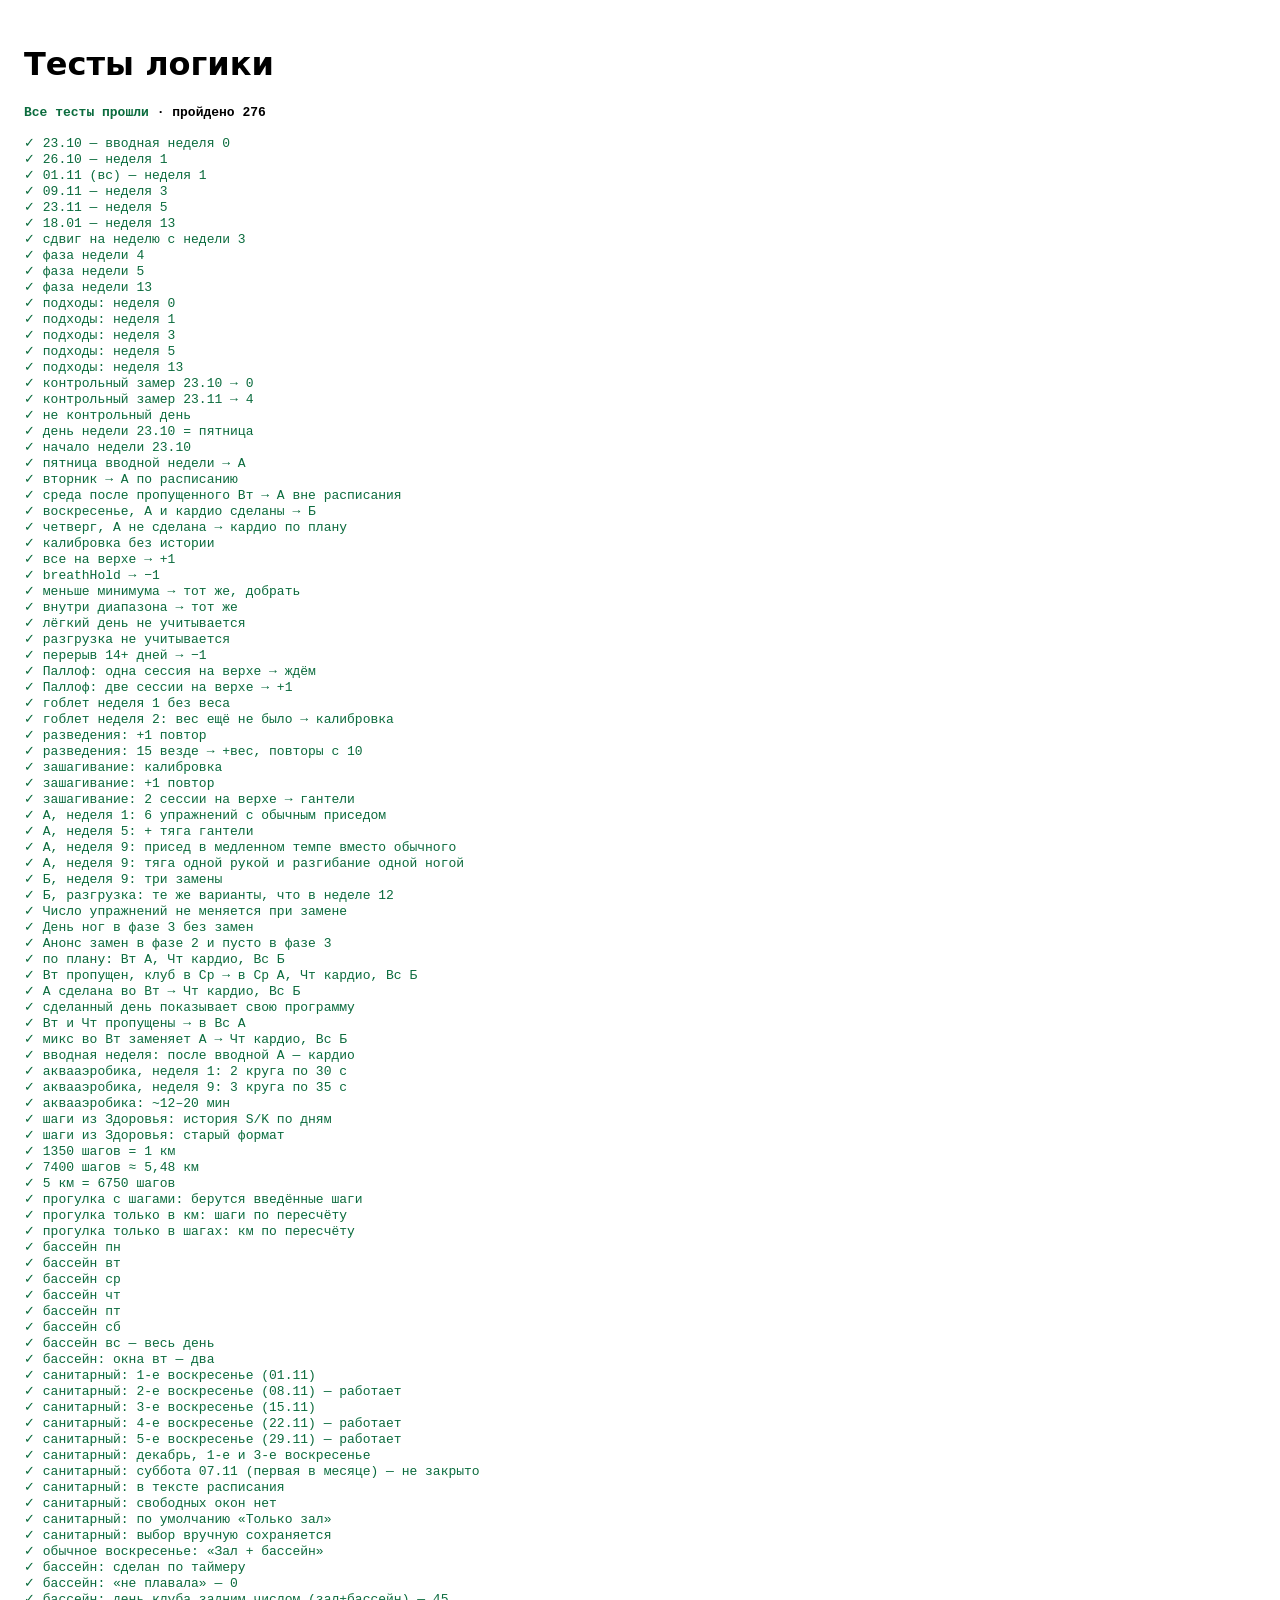
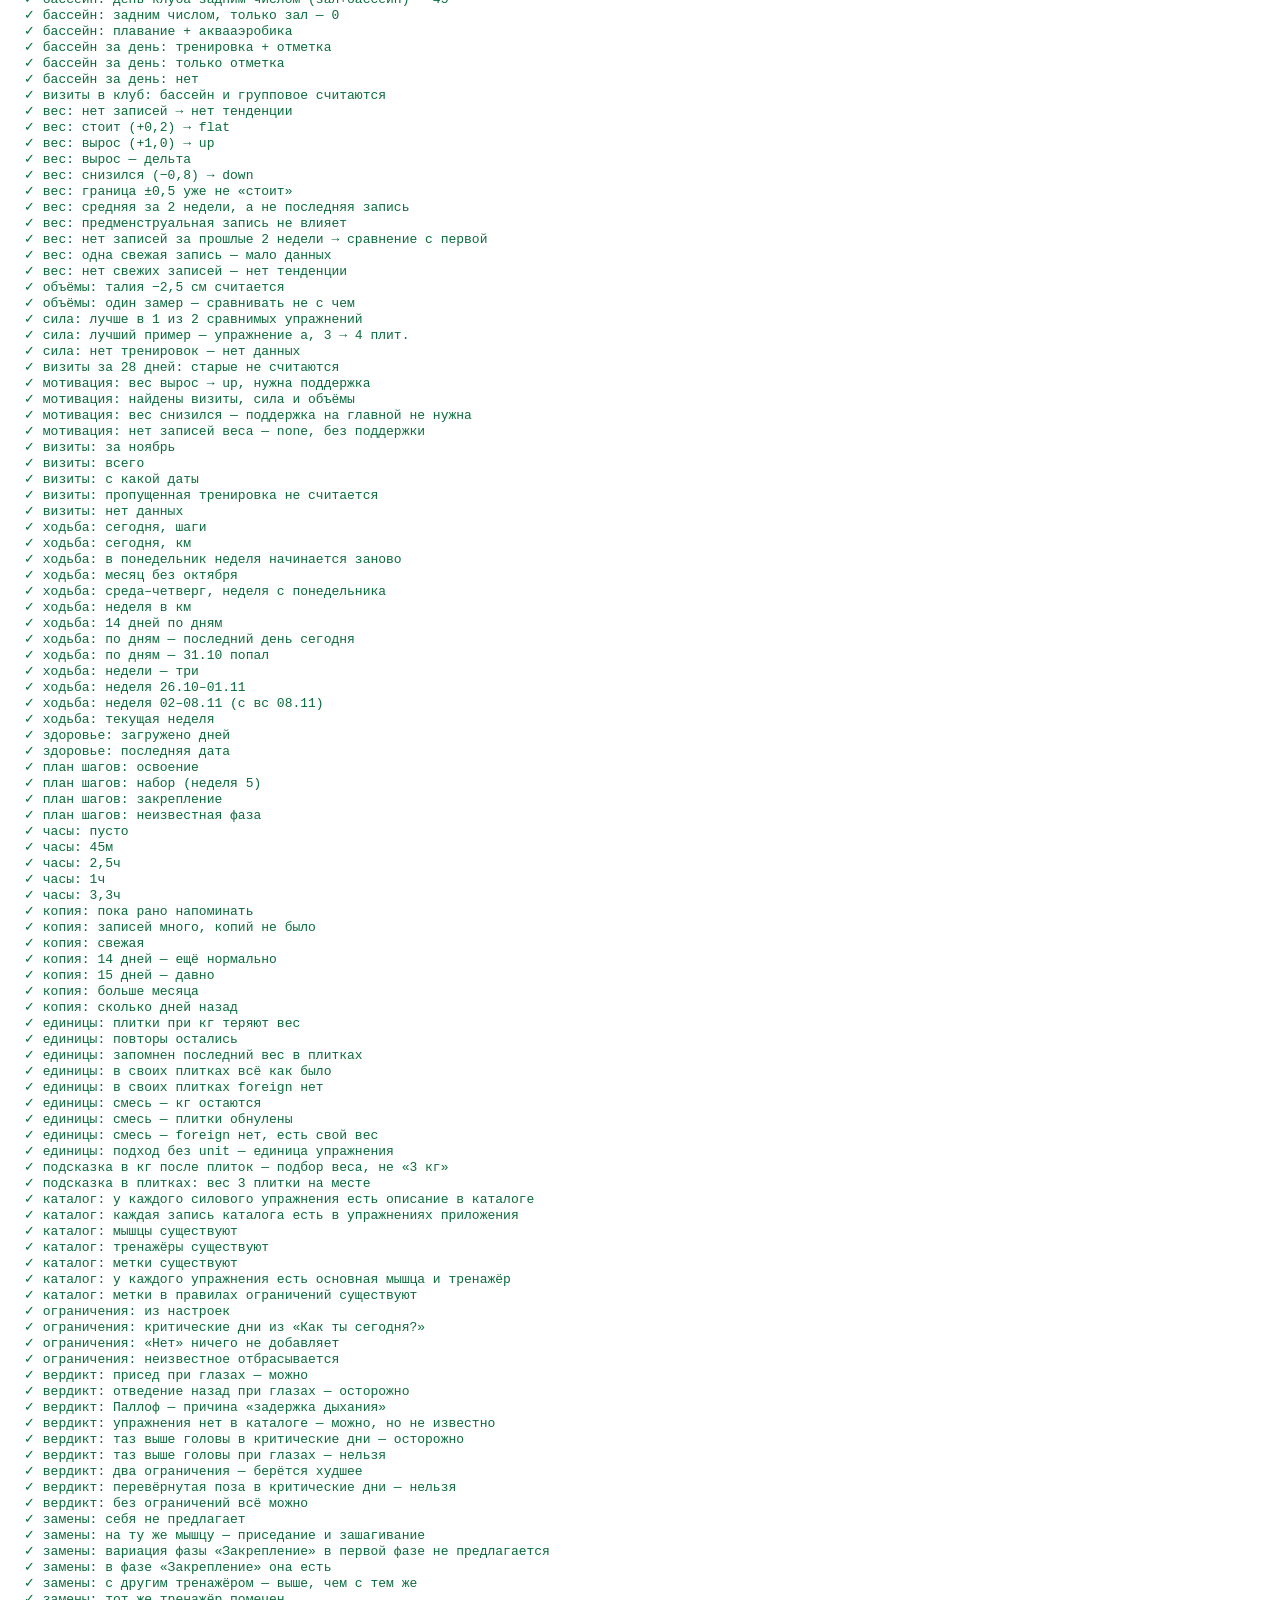
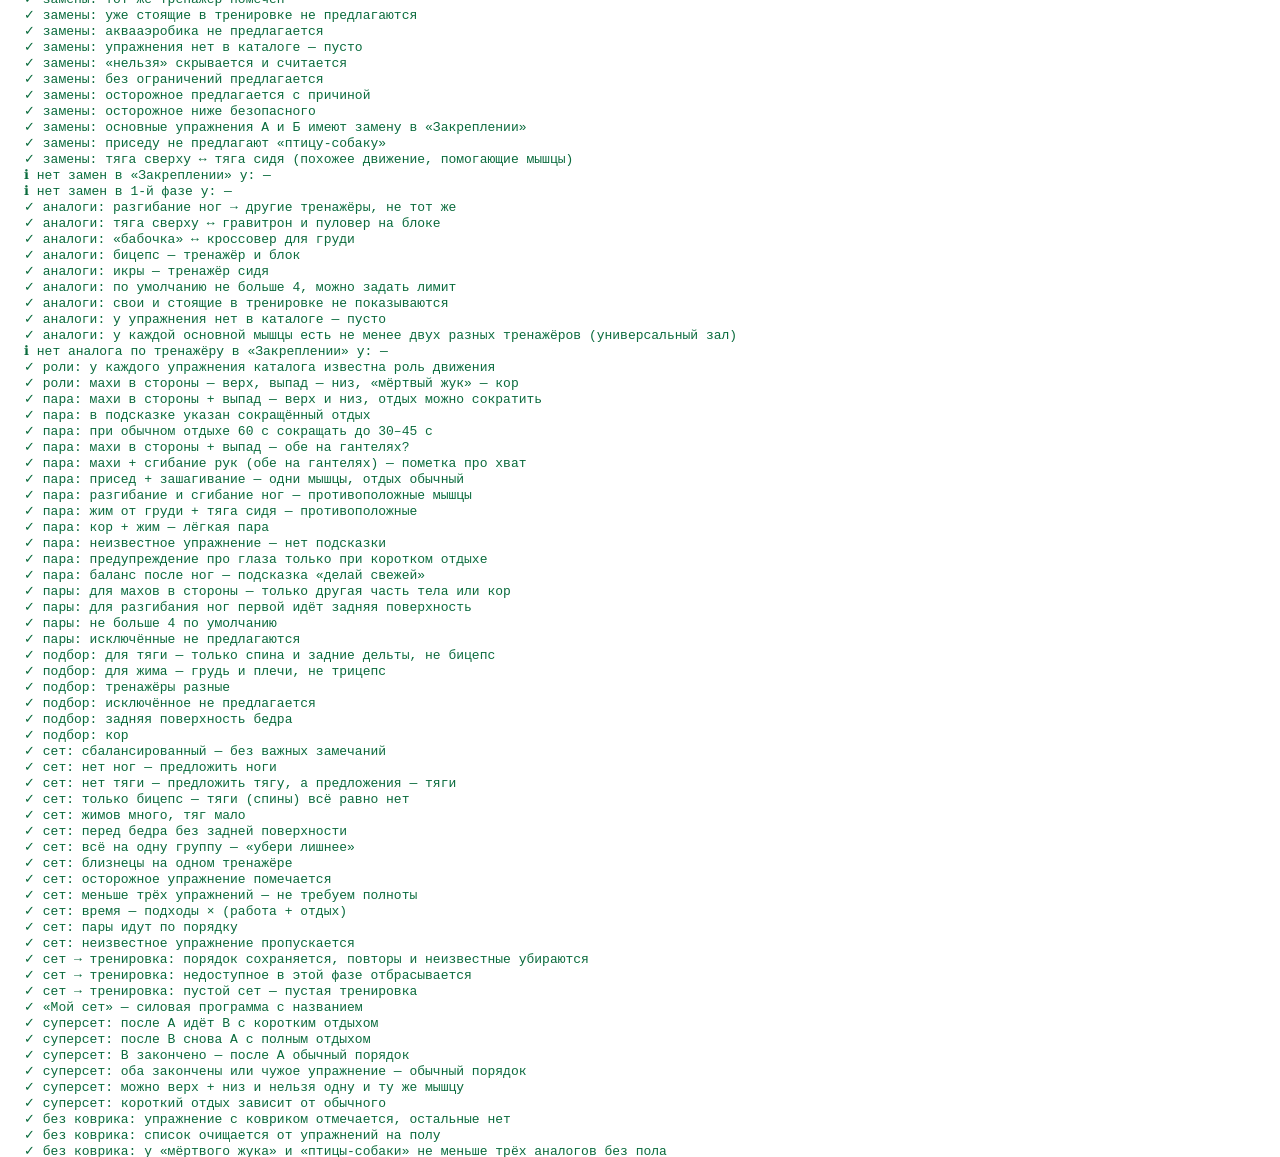
==== commit a569bc5b: "Каталог: 12 новых упражнений (гантели, сумо, обратные отжимания, пресс без коврика), настройка «Ковр" ====
--- a/tests.html
+++ b/tests.html
@@ -10,7 +10,7 @@
 import { suggest } from './js/progression.js';
 import { programName, isStrength, programExercises, upcomingSwaps, aquaPlan, availableExerciseIds } from './js/programs.js';
 import { EXERCISES, EX_BY_ID } from './js/data.js';
-import { activeConditions, verdict, alternatives, analogMachines } from './js/catalog.js';
+import { needsEquipment, withoutEquipment, activeConditions, verdict, alternatives, analogMachines } from './js/catalog.js';
 import { pairNote, pairsFor, suggestFor, setAnalysis, historyBalance, workoutFromSet, supersetStep, canSuperset, pairRestSec, roleOf, regionOf, isBack, isPress, PAIR_REST } from './js/catalog-plan.js';
 import { EXERCISE_META, MUSCLES, EQUIPMENT, RISK_TAGS, CONDITIONS } from './js/catalog-data.js';
 import { parseHealth, stepsToKm, kmToSteps, walkSteps, sessionPoolMin, swimMinutesOn, clubVisitDates, visitCounts, walkTotals, stepsByDay, stepsByWeek, healthInfo, hoursShortText, backupStatus } from './js/stats.js';
@@ -417,6 +417,14 @@
 eq('суперсет: оба закончены или чужое упражнение — обычный порядок', [supersetStep(ssPair, 'cable-kickback', () => true), supersetStep(ssPair, 'step-up', () => false), supersetStep(null, 'step-up', () => false)], [null, null, null]);
 eq('суперсет: можно верх + низ и нельзя одну и ту же мышцу', [canSuperset('lateral-raise', 'cable-kickback'), canSuperset('cable-kickback', 'hip-abduction')], [true, false]);
 eq('суперсет: короткий отдых зависит от обычного', [pairRestSec(90), pairRestSec(60)], [50, 35]);
+eq('без коврика: упражнение с ковриком отмечается, остальные нет', [needsEquipment('dead-bug', ['mat']), needsEquipment('cable-woodchop', ['mat']), needsEquipment('dead-bug', [])], [true, false, false]);
+eq('без коврика: список очищается от упражнений на полу', withoutEquipment(['dead-bug', 'bird-dog', 'pallof-press'], ['mat']), ['pallof-press']);
+const noMatCore = ['dead-bug', 'bird-dog'].map((id) => analogMachines(id, { available: withoutEquipment(Object.keys(EXERCISE_META), ['mat']), limit: 8 }).map((o) => o.id));
+eq('без коврика: у «мёртвого жука» и «птицы-собаки» не меньше трёх аналогов без пола', noMatCore.map((l) => l.length >= 3), [true, true]);
+eq('без коврика: среди аналогов нет упражнений на коврике', noMatCore.flat().filter((id) => needsEquipment(id, ['mat'])), []);
+eq('пресс: не меньше трёх упражнений без коврика', Object.entries(EXERCISE_META).filter(([id, m]) => m.primary.some((x) => ['abs', 'core-deep', 'obliques'].includes(x)) && !m.equipment.includes('mat')).length >= 6, true);
+eq('новые упражнения: обратные отжимания «осторожно» (натуживание) для глаз', verdict('reverse-bench-dip', ['eyes']).level, 'caution');
+eq('новые упражнения: выпады и сумо без ограничений для глаз', ['dumbbell-forward-lunge', 'dumbbell-reverse-lunge', 'dumbbell-cross-lunge', 'dumbbell-sumo-squat', 'cable-woodchop', 'dumbbell-side-bend'].map((id) => verdict(id, ['eyes']).level), ['ok', 'ok', 'ok', 'ok', 'ok', 'ok']);
 const mkS = (date, ids, n = 3) => ({ date, sets: ids.flatMap((exerciseId) => Array.from({ length: n }, () => ({ exerciseId, isWarmup: false }))) });
 const GL = ['cable-kickback', 'paused-cable-kickback', 'hip-abduction', 'cable-hip-abduction'];
 const histB = (sessions, today = '2026-11-18') => historyBalance(sessions, today);
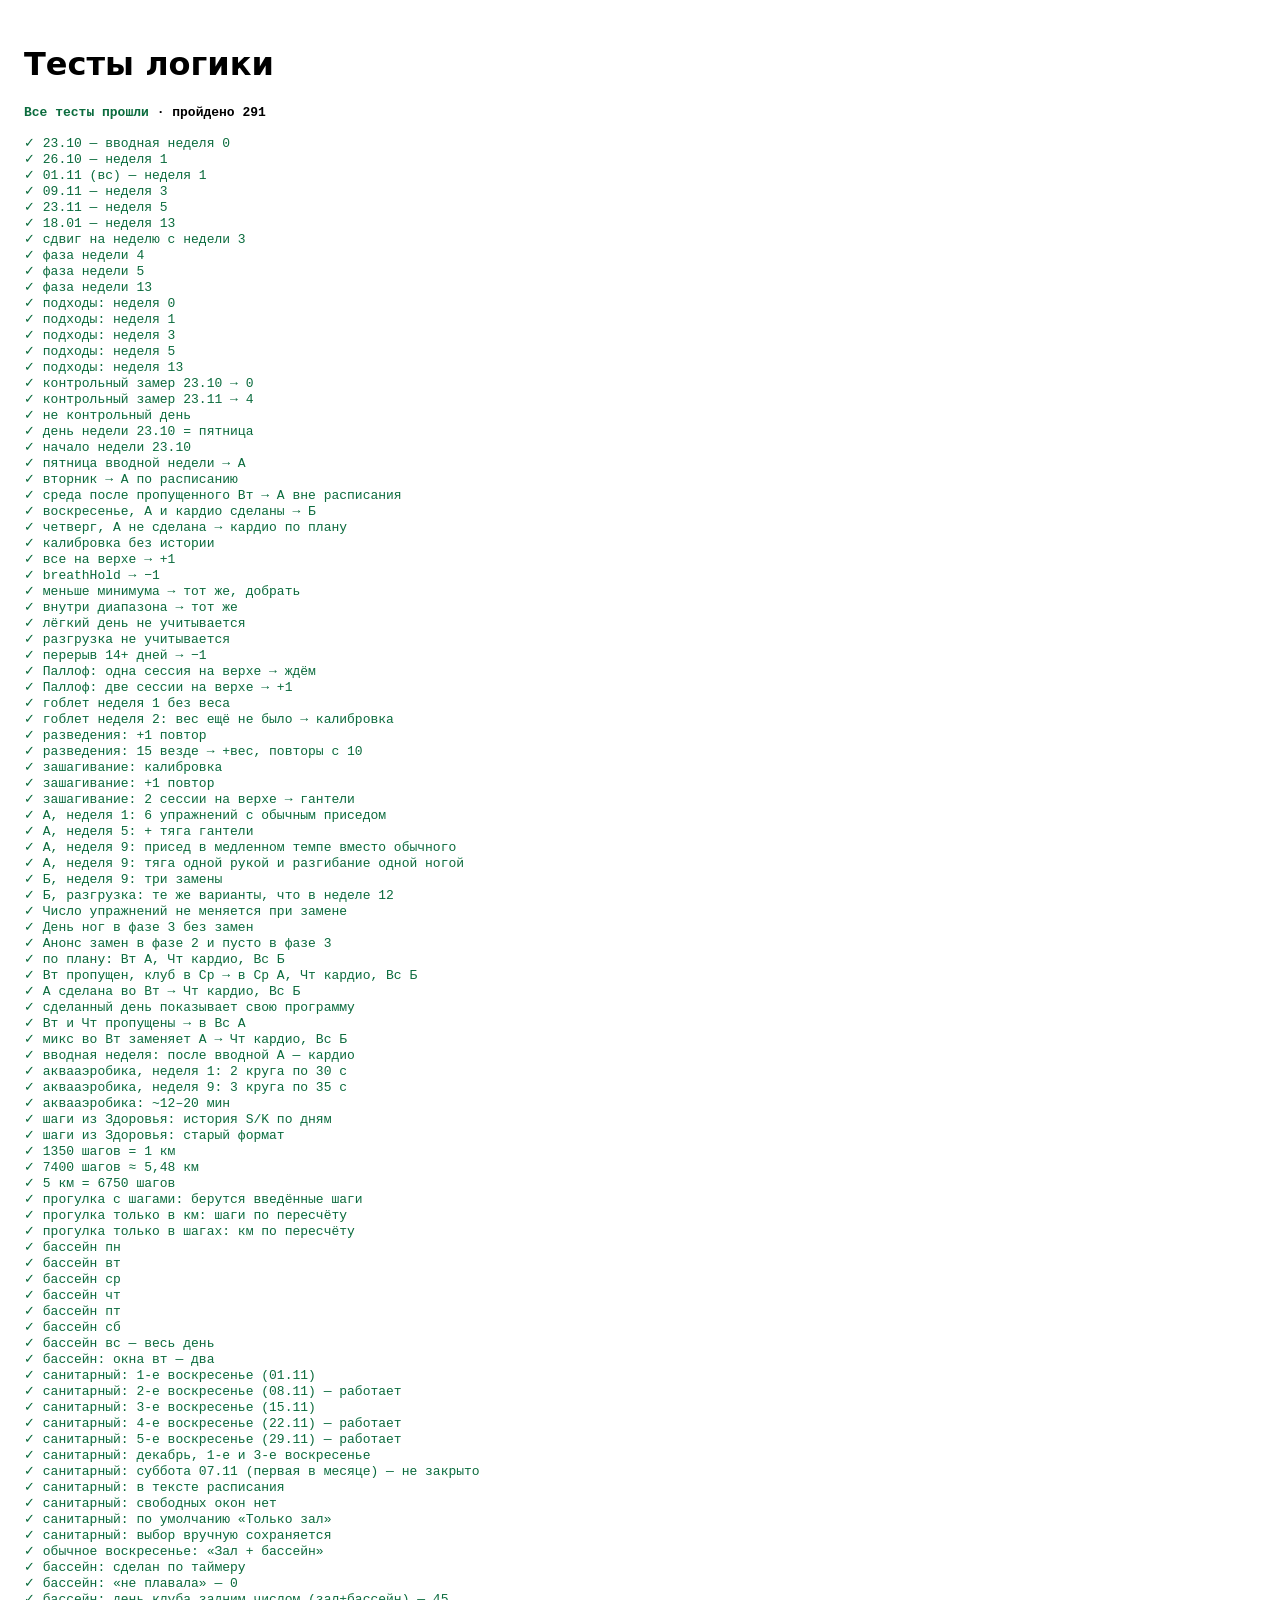
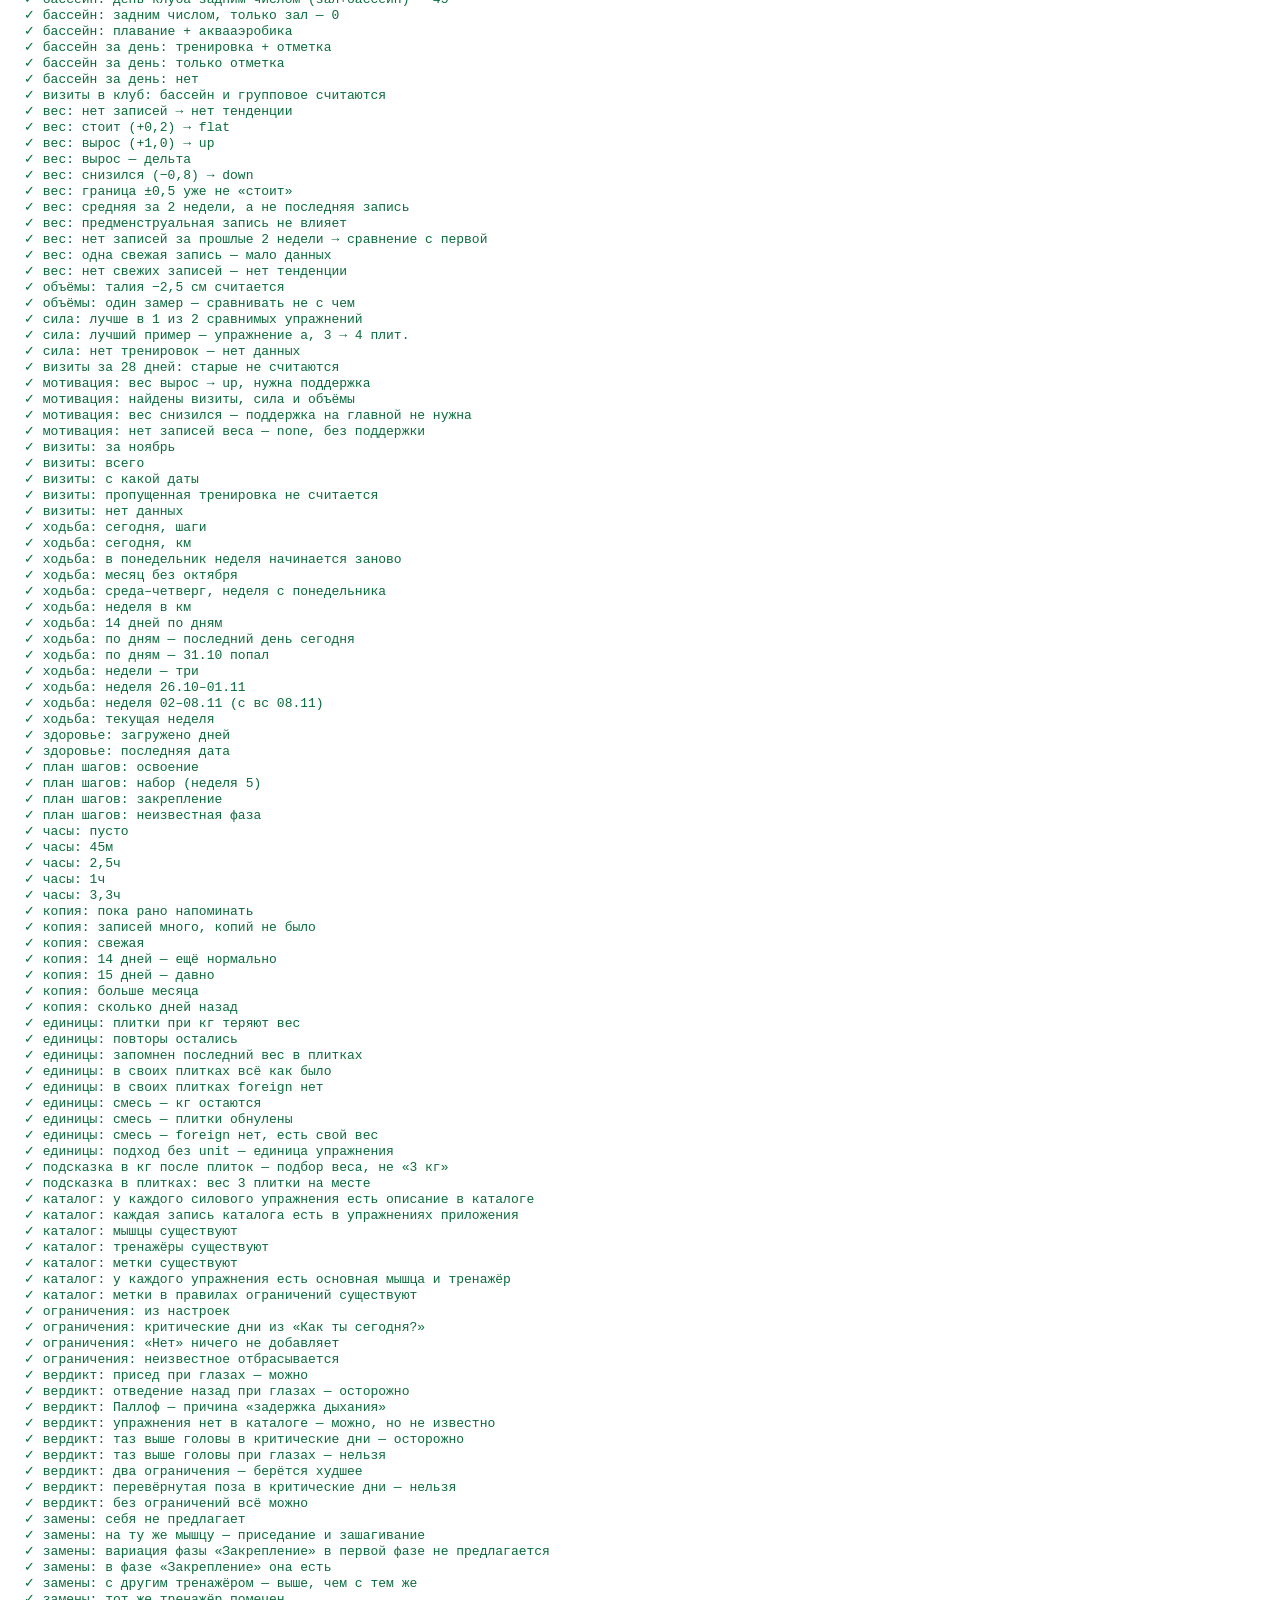
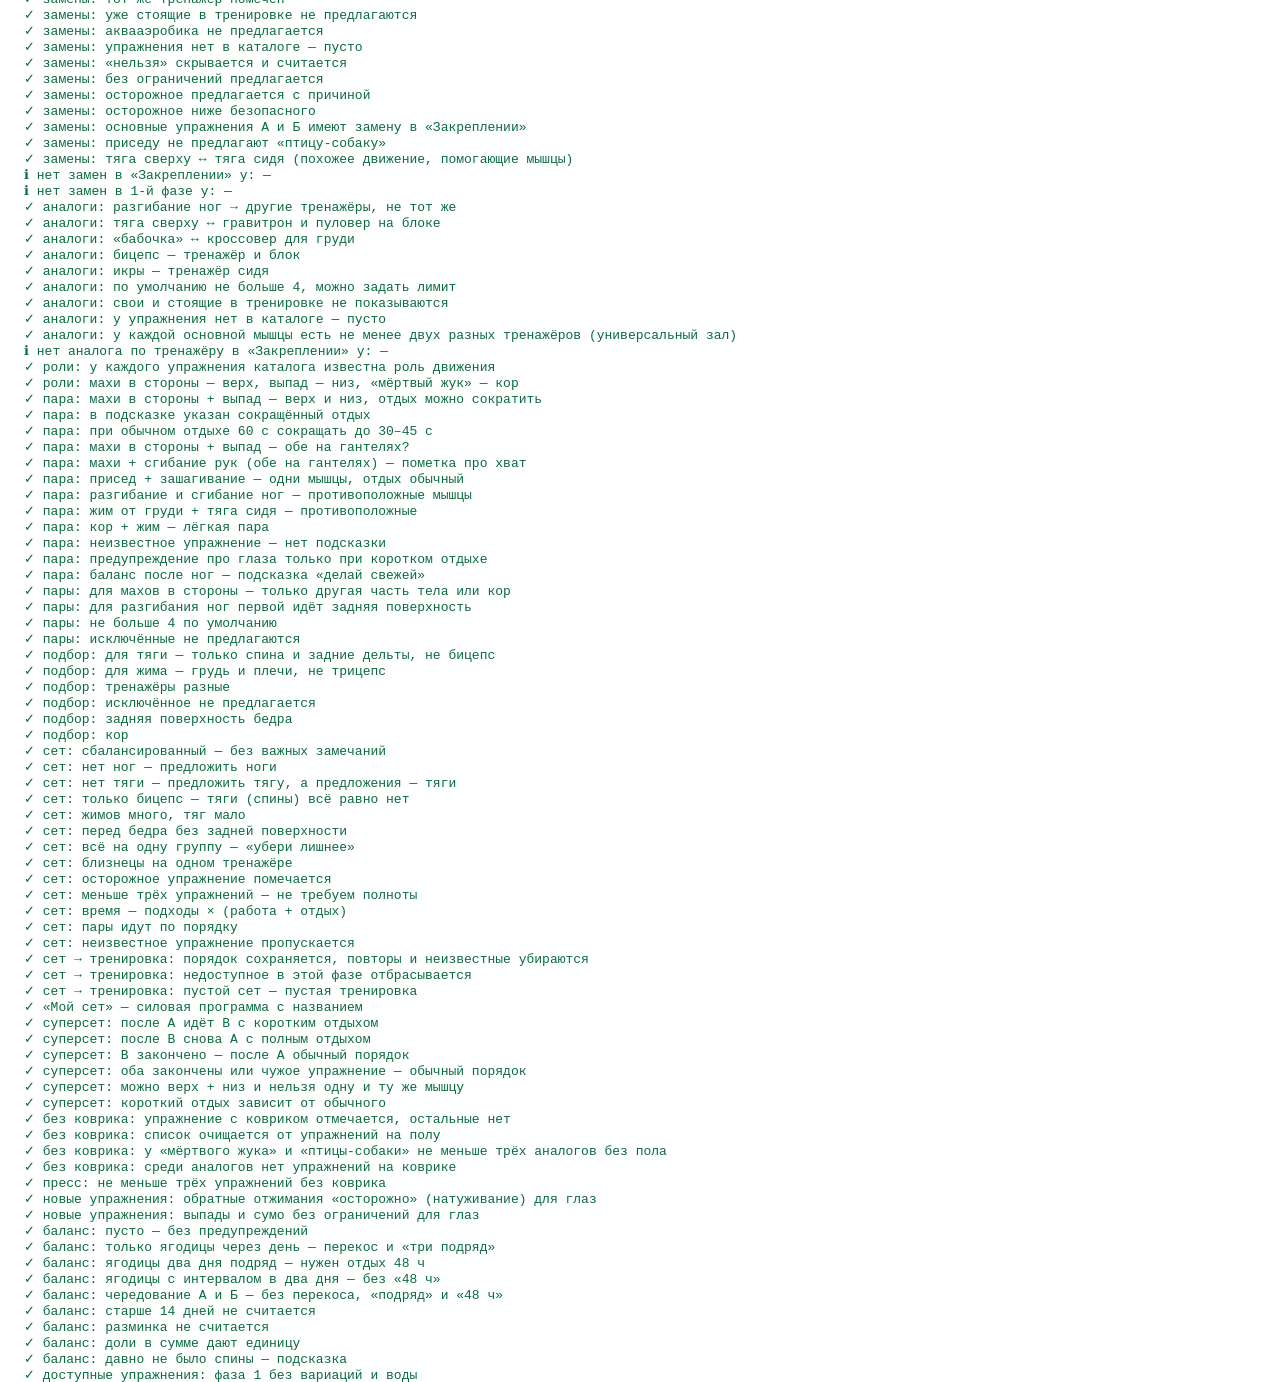
==== commit 4f3ec0c8: "v26: «Состав тела» — анализы InBody и старых приборов, сравнение внутри одного прибора - js/body.js:" ====
--- a/tests.html
+++ b/tests.html
@@ -14,6 +14,7 @@
 import { pairNote, pairsFor, suggestFor, setAnalysis, historyBalance, workoutFromSet, supersetStep, canSuperset, pairRestSec, roleOf, regionOf, isBack, isPress, PAIR_REST } from './js/catalog-plan.js';
 import { EXERCISE_META, MUSCLES, EQUIPMENT, RISK_TAGS, CONDITIONS } from './js/catalog-data.js';
 import { parseHealth, stepsToKm, kmToSteps, walkSteps, sessionPoolMin, swimMinutesOn, clubVisitDates, visitCounts, walkTotals, stepsByDay, stepsByWeek, healthInfo, hoursShortText, backupStatus } from './js/stats.js';
+import { bodyRecords, bodyChange, bodyDue, fatToTarget, fatZone, checkBodyRecord, devicesUsed, byDevice, HISTORY_SEED } from './js/body.js';
 import { S } from './js/state.js';
 import { historyInUnit } from './js/progression.js';
 
@@ -441,6 +442,25 @@
 eq('доступные упражнения: фаза 1 без вариаций и воды', [availableExerciseIds('p1').includes('goblet-box-squat'), availableExerciseIds('p1').includes('tempo-box-squat'), availableExerciseIds('p1').includes('aqua-squat')], [true, false, false]);
 eq('доступные упражнения: «Закрепление» с вариациями', availableExerciseIds('p3').includes('tempo-box-squat'), true);
 
+
+// состав тела
+const BR = bodyRecords([{ id: 'w', weightKg: 60 }, ...HISTORY_SEED].reverse());
+eq('состав тела: берутся только записи анализа, от старых к новым', BR.map((r) => r.date), ['2011-08-08', '2013-04-11', '2015-01-27', '2026-11-21']);
+eq('состав тела: приборы различаются', devicesUsed(BR), ['vesna', 'inbody']);
+eq('состав тела: изменение считается внутри старого прибора', (() => { const c = bodyChange(BR, 'vesna'); return [c.from, c.to, c.fatKg, c.muscleKg, c.bodyKg]; })(), ['2013-04-11', '2015-01-27', 2, 0.5, 3]);
+eq('состав тела: одна запись прибора — сравнивать не с чем', bodyChange(BR, 'inbody'), null);
+eq('состав тела: InBody не сравнивается со старым прибором', bodyChange(BR.filter((r) => r.device === 'inbody' || r.date === '2015-01-27'), 'inbody'), null);
+eq('состав тела: следующий анализ через 28 дней', (() => { const d = bodyDue(BR, '2026-12-01'); return [d.next, d.daysLeft, d.due]; })(), ['2026-12-19', 18, false]);
+eq('состав тела: пора, когда прошло 28 дней', bodyDue(BR, '2026-12-19').due, true);
+eq('состав тела: пусто — напоминания нет', bodyDue([], '2026-12-01'), null);
+eq('состав тела: до 28 % при тех же мышцах около 5,4 кг жира', fatToTarget(HISTORY_SEED[3], 28), 5.4);
+eq('состав тела: ниже цели — ноль, нет данных — null', [fatToTarget({ bodyKg: 60, fatKg: 12 }, 28), fatToTarget({ bodyKg: 60 }, 28)], [0, null]);
+eq('состав тела: зона по проценту жира', [fatZone(33.7), fatZone(25), fatZone(15)], ['above', 'in', 'below']);
+eq('состав тела: проверка записи', [checkBodyRecord(HISTORY_SEED[3]), checkBodyRecord({ ...HISTORY_SEED[3], fatKg: 70 }), checkBodyRecord({ ...HISTORY_SEED[3], fatPct: 20 }), checkBodyRecord({ ...HISTORY_SEED[3], device: 'x' }), checkBodyRecord({ ...HISTORY_SEED[3], muscleKg: 0 })], [null, 'Жир не может быть больше веса', 'Процент жира не сходится с кг: проверь цифры', 'Выбери прибор', 'Нужны вес, жир и мышцы в кг']);
+eq('состав тела: бланки внесены без ошибок', HISTORY_SEED.map(checkBodyRecord), [null, null, null, null]);
+eq('состав тела: у записей анализа нет полей веса и талии, которые читают «Вес» и «Талия»', HISTORY_SEED.filter((r) => ['weightKg', 'waistCm', 'bellyNavelCm', 'hipsCm', 'chestCm', 'thighCm', 'checkpoint'].some((k) => k in r)).length, 0);
+eq('состав тела: все записи помечены kind body', HISTORY_SEED.every((r) => r.kind === 'body'), true);
+
 out.innerHTML = `<b>${fail ? `<span class="fail">Провалено: ${fail}</span>` : '<span class="ok">Все тесты прошли</span>'} · пройдено ${pass}</b>\n\n` + out.innerHTML;
 document.title = fail ? `FAIL ${fail}` : `OK ${pass}`;
 </script>
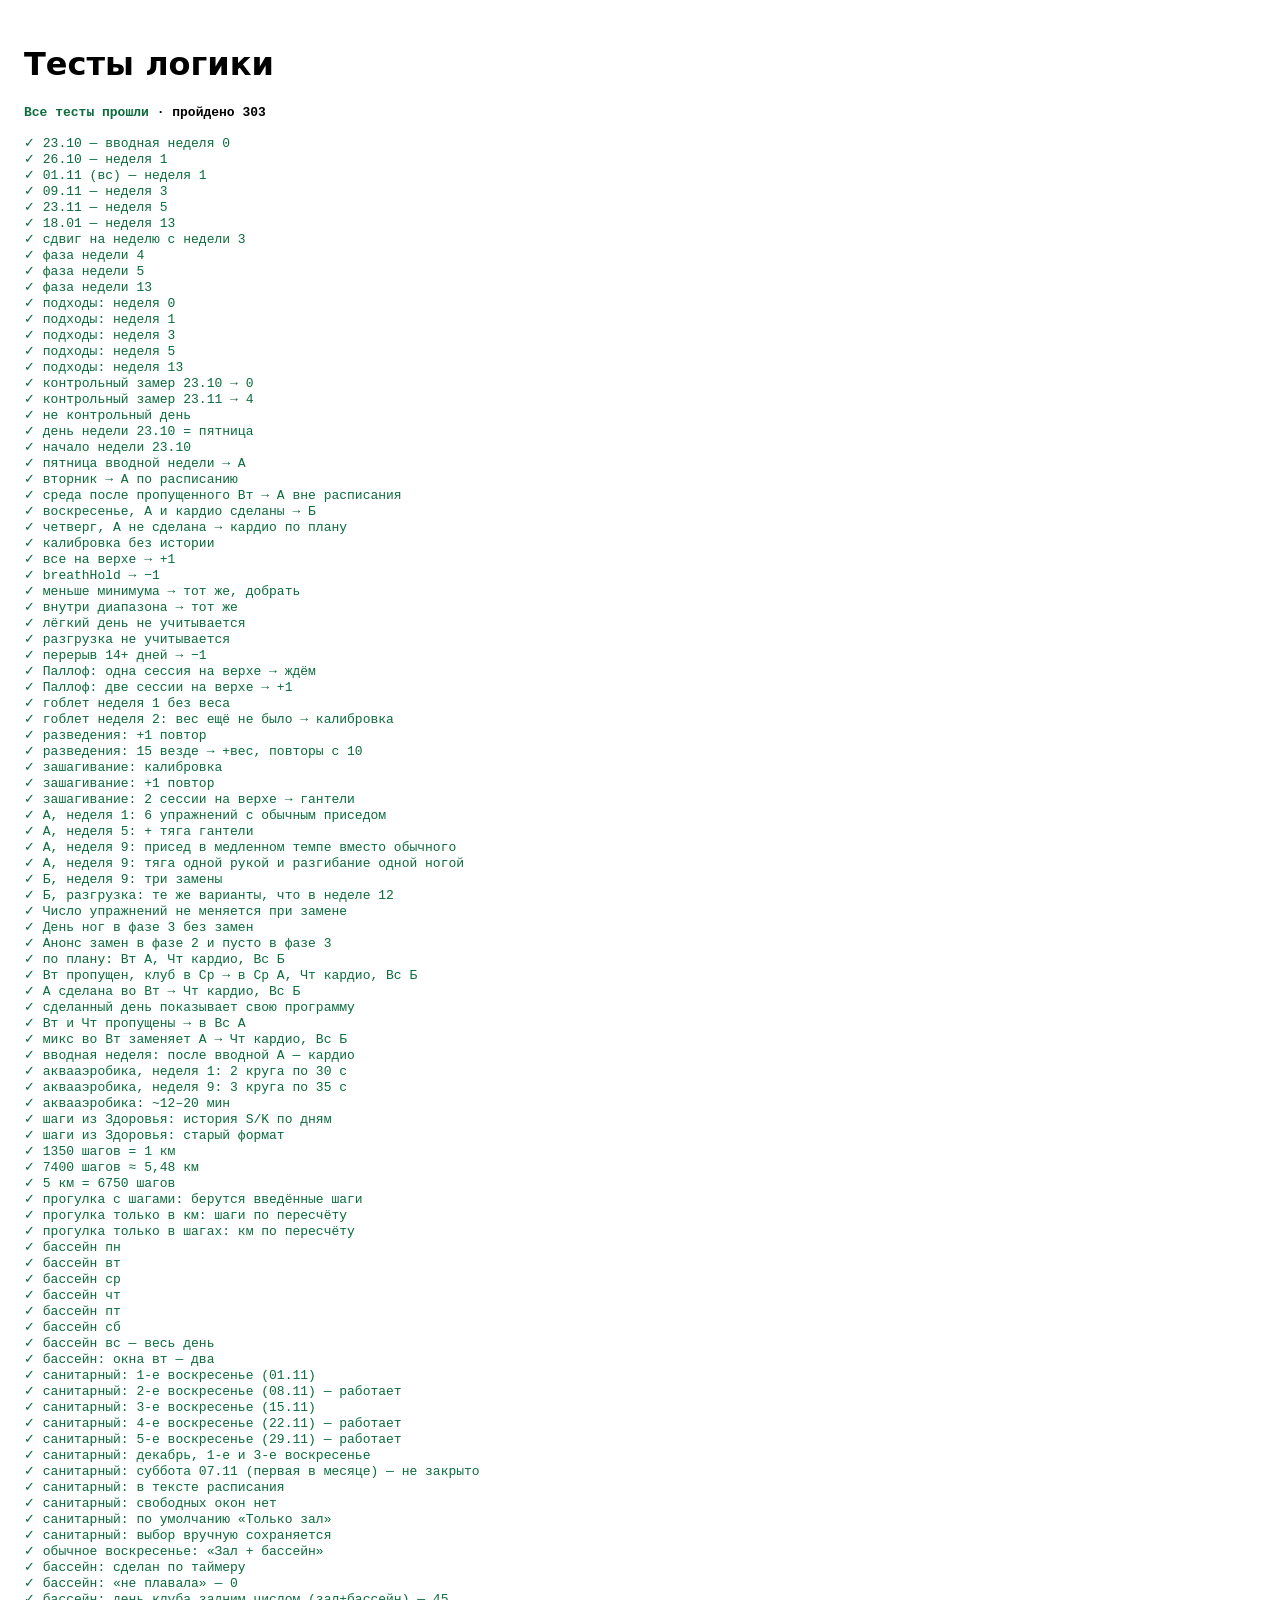
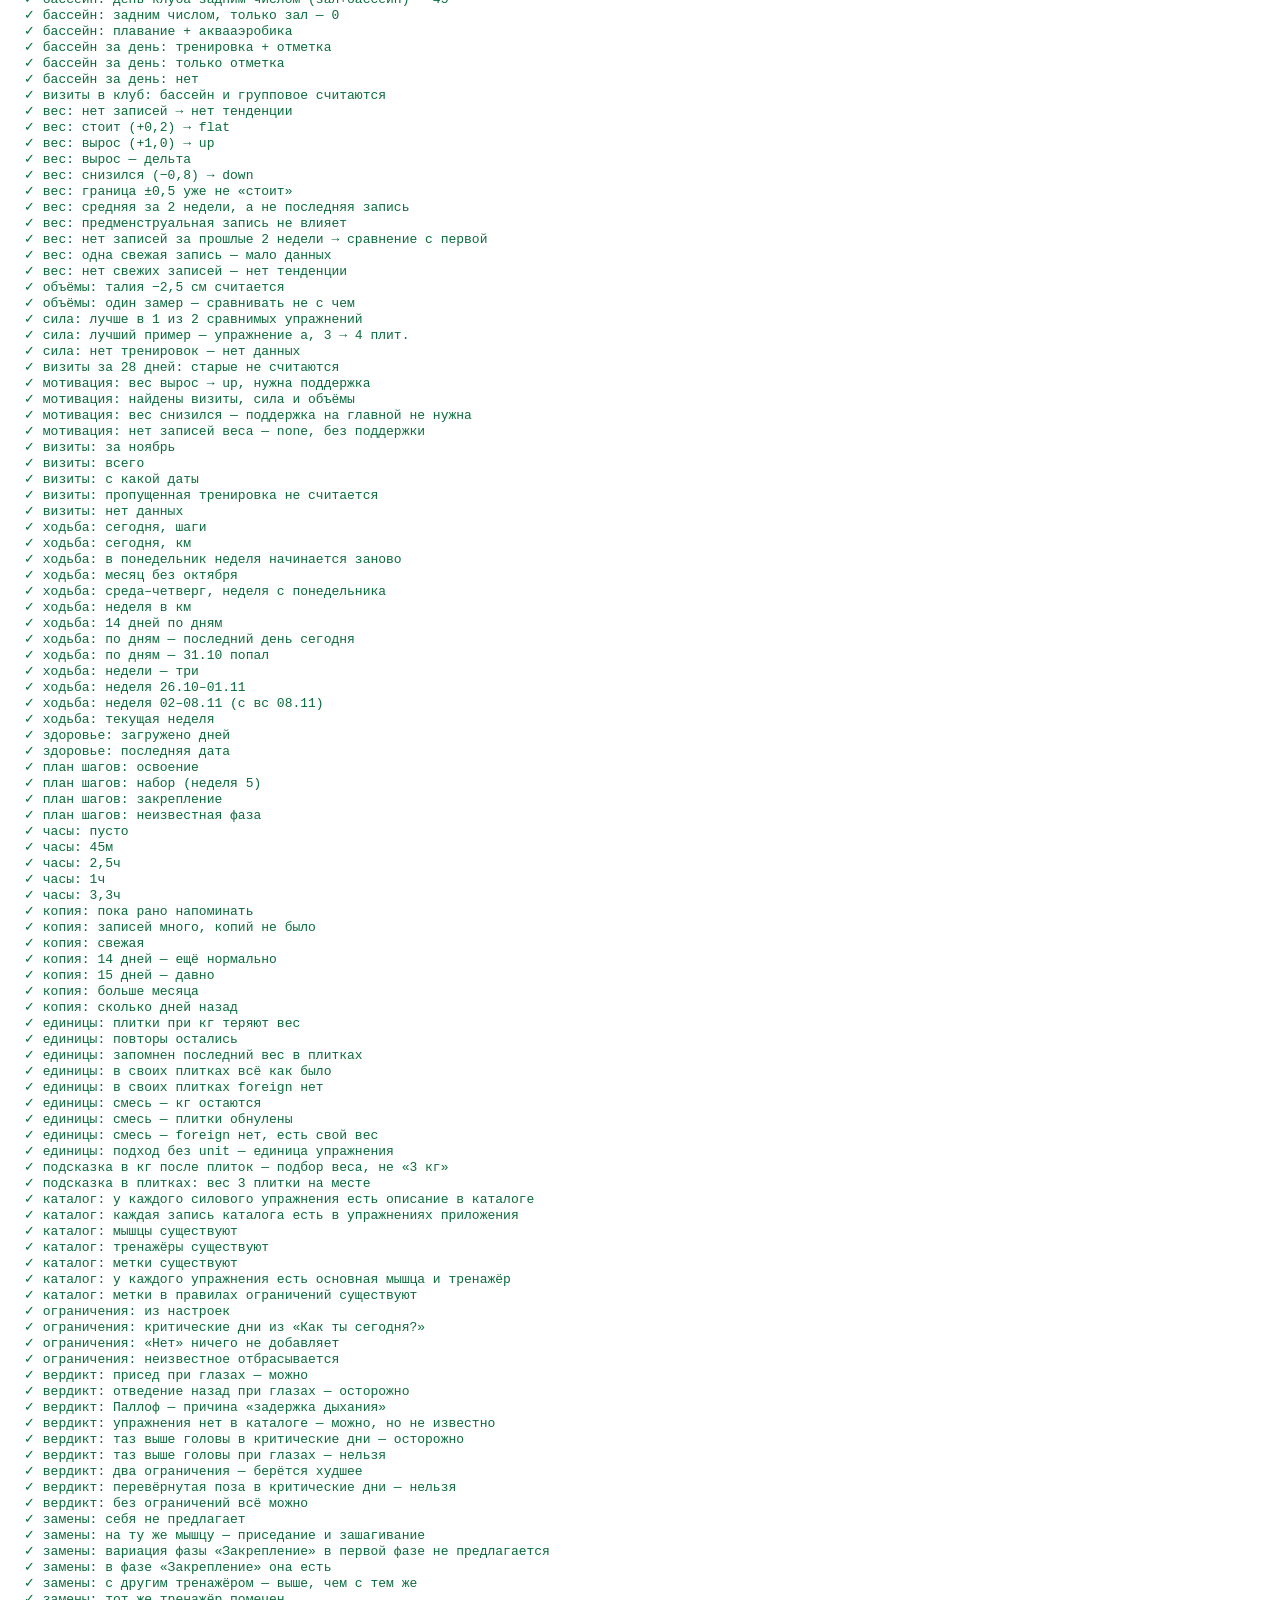
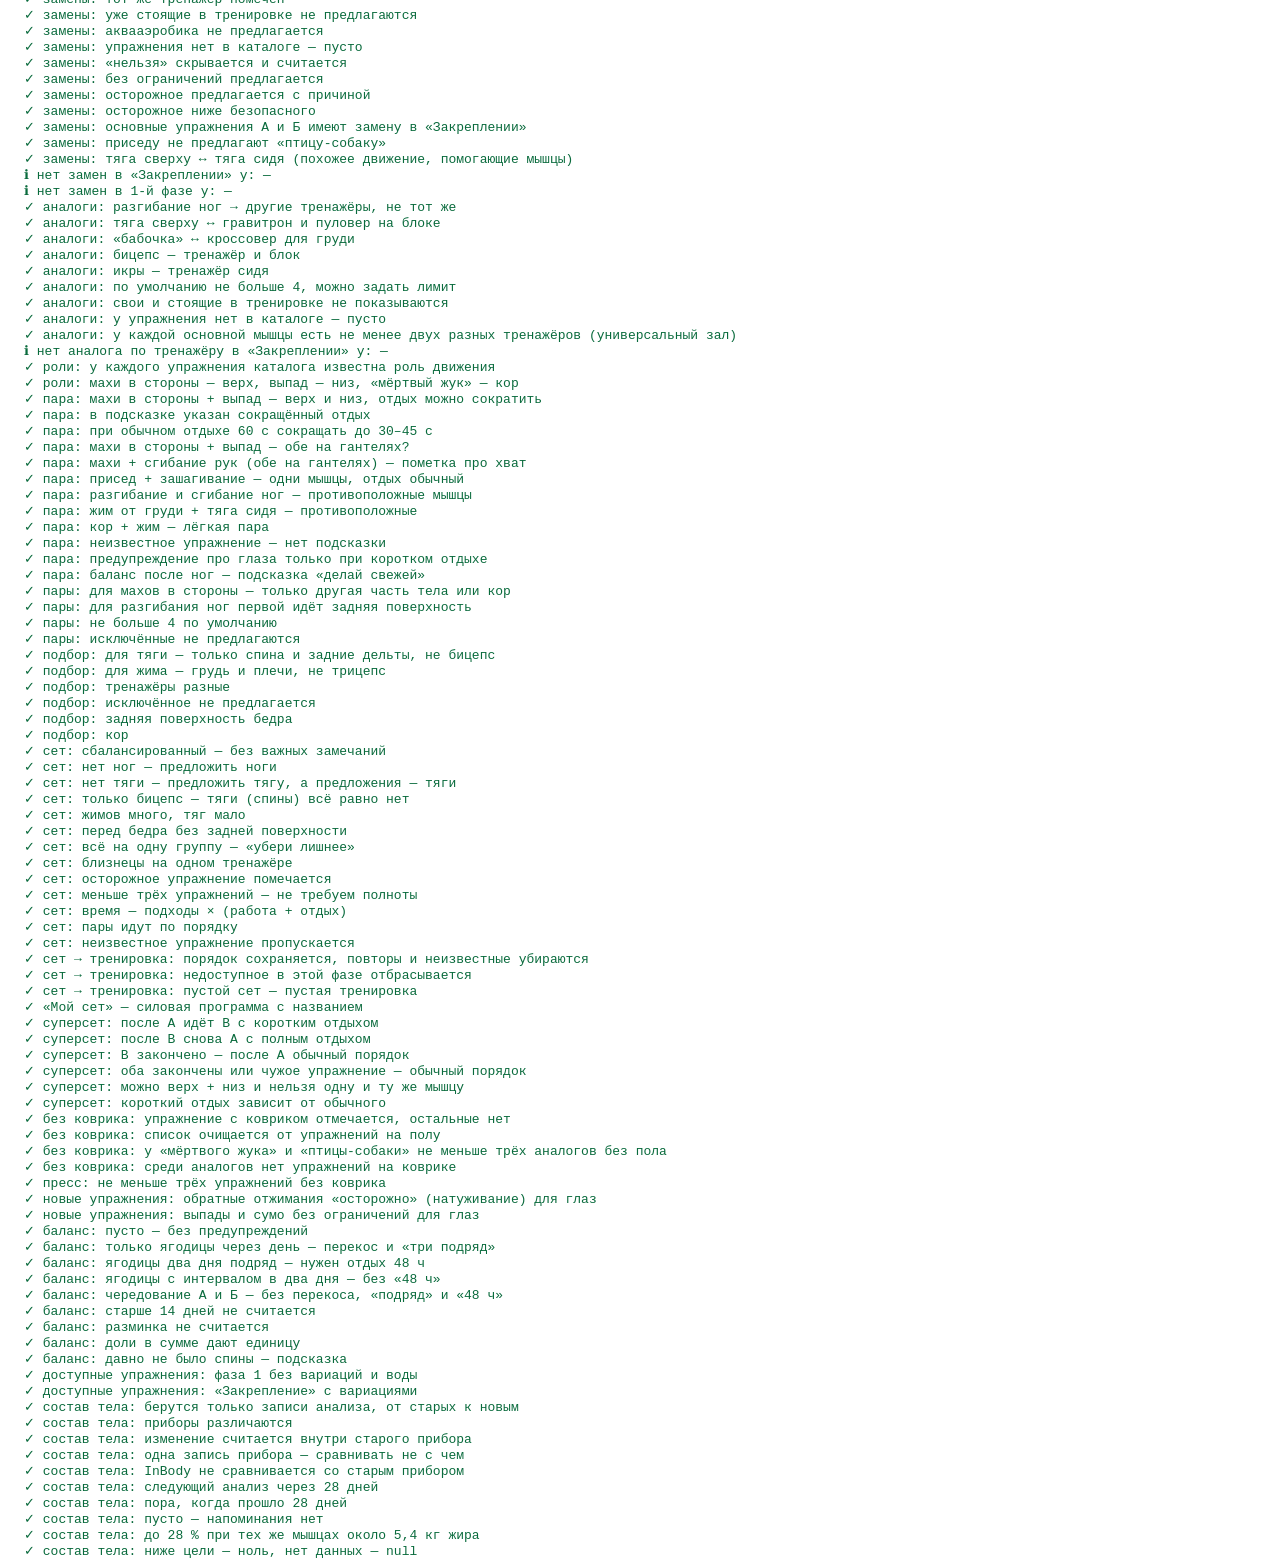
==== commit 53e7160d: "v28: «Зоны внимания» — блок для лопатки перед разминкой - js/corrective.js: библиотека зон (лопатка " ====
--- a/tests.html
+++ b/tests.html
@@ -15,6 +15,7 @@
 import { EXERCISE_META, MUSCLES, EQUIPMENT, RISK_TAGS, CONDITIONS } from './js/catalog-data.js';
 import { parseHealth, stepsToKm, kmToSteps, walkSteps, sessionPoolMin, swimMinutesOn, clubVisitDates, visitCounts, walkTotals, stepsByDay, stepsByWeek, healthInfo, hoursShortText, backupStatus } from './js/stats.js';
 import { bodyRecords, bodyChange, bodyDue, fatToTarget, fatZone, checkBodyRecord, devicesUsed, byDevice, HISTORY_SEED } from './js/body.js';
+import { FOCUS_AREAS, activeFocus, toggleFocus, setFocusSide, focusPlan, planSeconds, planMinutes, focusLabel } from './js/corrective.js';
 import { S } from './js/state.js';
 import { historyInUnit } from './js/progression.js';
 
@@ -461,6 +462,23 @@
 eq('состав тела: у записей анализа нет полей веса и талии, которые читают «Вес» и «Талия»', HISTORY_SEED.filter((r) => ['weightKg', 'waistCm', 'bellyNavelCm', 'hipsCm', 'chestCm', 'thighCm', 'checkpoint'].some((k) => k in r)).length, 0);
 eq('состав тела: все записи помечены kind body', HISTORY_SEED.every((r) => r.kind === 'body'), true);
 
+
+// зоны внимания (блок для лопатки)
+const fs = (side) => ({ focus: [{ id: 'scapula', side }] });
+const names = (p) => p.map((x) => x.name);
+eq('зоны внимания: ничего не включено — блока нет', [focusPlan({}).length, focusPlan({ focus: [] }).length, focusPlan(undefined).length], [0, 0, 0]);
+eq('зоны внимания: неизвестная зона и повтор отбрасываются, плохая сторона становится «обе»', activeFocus({ focus: [{ id: 'x' }, { id: 'scapula', side: 'q' }, { id: 'scapula', side: 'left' }, null] }), [{ id: 'scapula', side: 'both' }]);
+eq('зоны внимания: левая сторона — левая первой и дольше, правая вдвое короче', (() => { const p = focusPlan(fs('left')).filter((x) => x.id === 'wall-slide'); return p.map((x) => [x.side, x.sec]); })(), [['left', 30], ['right', 15]]);
+eq('зоны внимания: правая сторона — правая первой', focusPlan(fs('right')).filter((x) => x.id === 'wall-slide').map((x) => [x.side, x.sec]), [['right', 30], ['left', 15]]);
+eq('зоны внимания: «обе» — поровну, левая первой', focusPlan(fs('both')).filter((x) => x.id === 'wall-slide').map((x) => [x.side, x.sec]), [['left', 30], ['right', 30]]);
+eq('зоны внимания: упражнения без стороны идут один раз, порядок сохраняется', names(focusPlan(fs('left'))), ['Лопатки вниз и назад', 'Ангелы у стены', 'Скольжение предплечья по стене (левая)', 'Скольжение предплечья по стене (правая)', 'Тяга резинки к поясу', 'Выталкивание от стены']);
+eq('зоны внимания: время блока 3–6 минут при любой стороне', ['left', 'right', 'both'].map((s) => planMinutes(focusPlan(fs(s))) >= 3 && planMinutes(focusPlan(fs(s))) <= 6), [true, true, true]);
+eq('зоны внимания: время считается суммой шагов', planSeconds(focusPlan(fs('left'))), 40 + 45 + 30 + 15 + 40 + 30);
+eq('зоны внимания: включить, сменить сторону, выключить', (() => { let l = toggleFocus([], 'scapula'); const a = JSON.stringify(l); l = setFocusSide(l, 'scapula', 'left'); const b = JSON.stringify(l); l = setFocusSide(l, 'scapula', 'bad'); const c = JSON.stringify(l); l = toggleFocus(l, 'scapula'); return [a, b, c === b, l]; })(), ['[{"id":"scapula","side":"both"}]', '[{"id":"scapula","side":"left"}]', true, []]);
+eq('зоны внимания: подпись зоны', [focusLabel(fs('left')), focusLabel(fs('both'))], [['Лопатка (левая)'], ['Лопатка']]);
+eq('зоны внимания: у каждого упражнения есть описание и время, в тексте нет «запрокин» как рекомендации движения', Object.values(FOCUS_AREAS).every((a) => a.items.every((x) => x.name && x.hint.length > 20 && x.sec >= 20)), true);
+eq('зоны внимания: комплекс помечен черновиком (без специалиста)', FOCUS_AREAS.scapula.review, 'draft');
+
 out.innerHTML = `<b>${fail ? `<span class="fail">Провалено: ${fail}</span>` : '<span class="ok">Все тесты прошли</span>'} · пройдено ${pass}</b>\n\n` + out.innerHTML;
 document.title = fail ? `FAIL ${fail}` : `OK ${pass}`;
 </script>
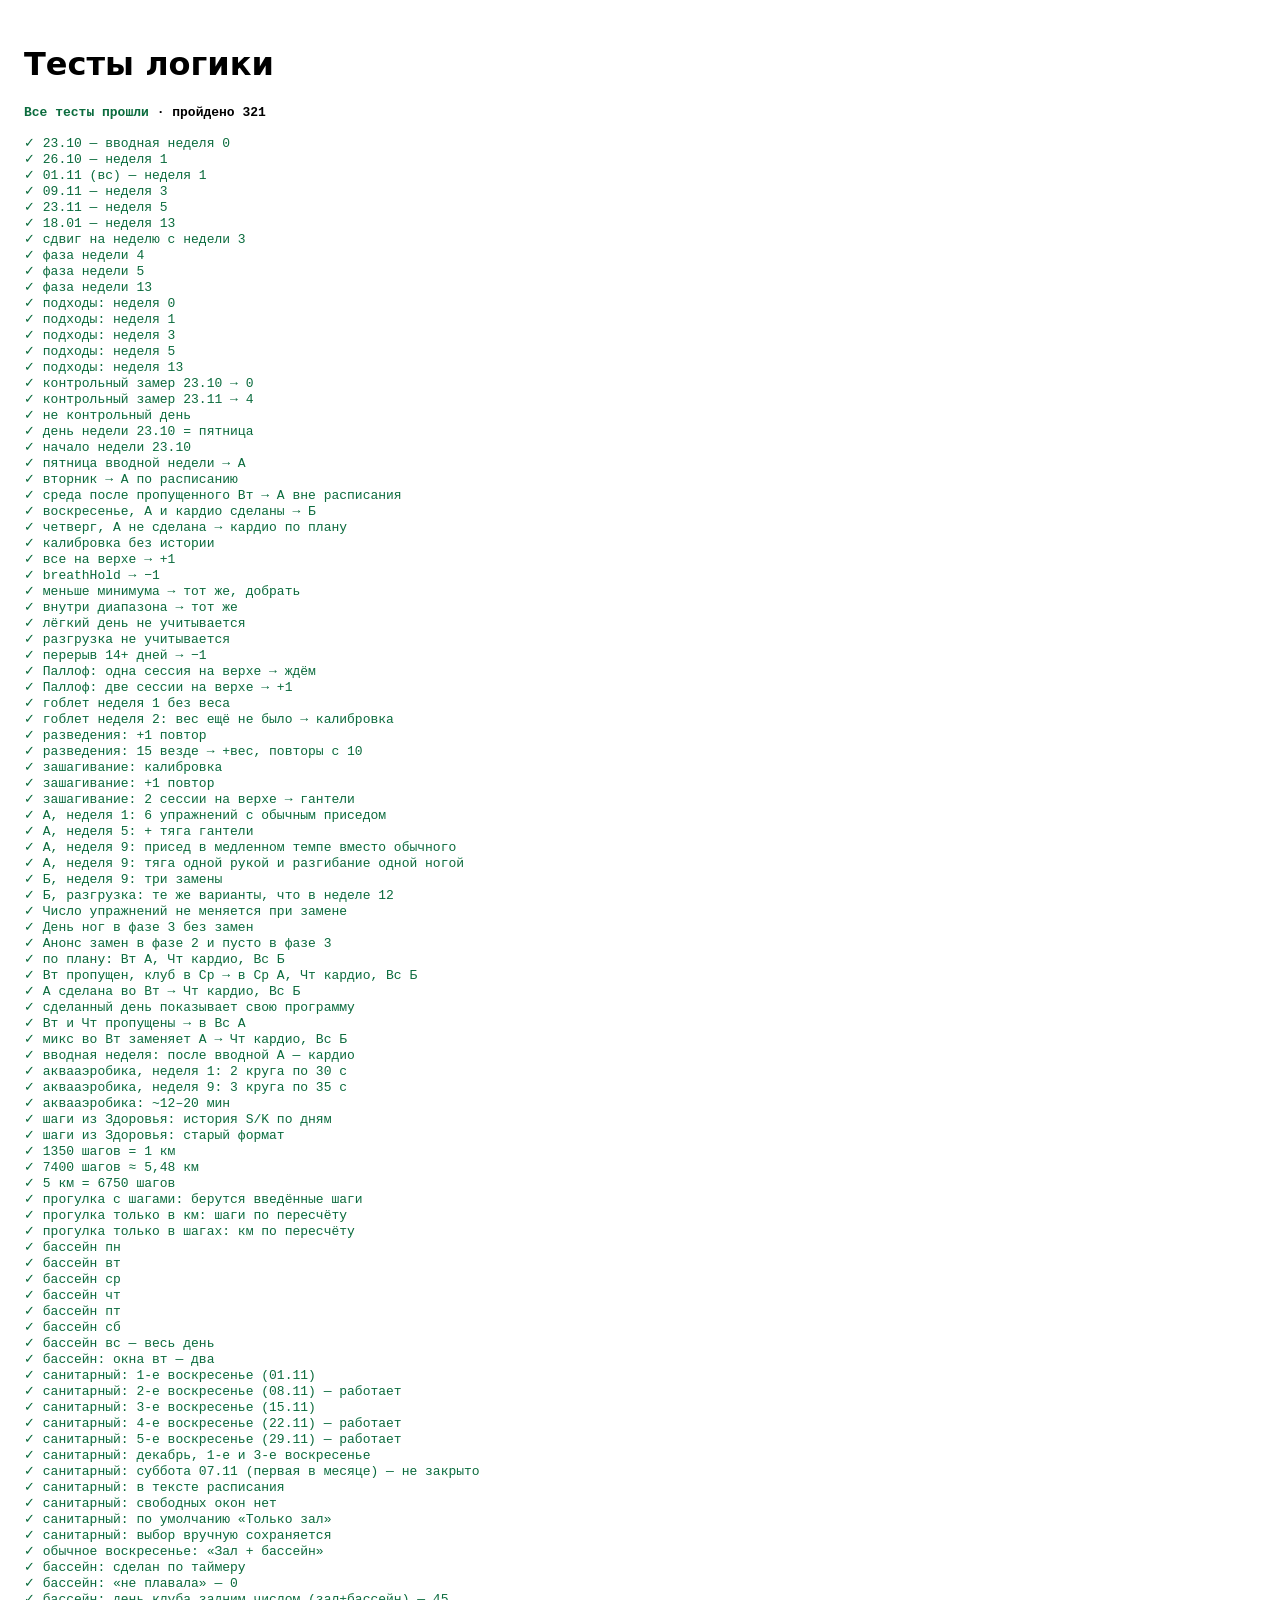
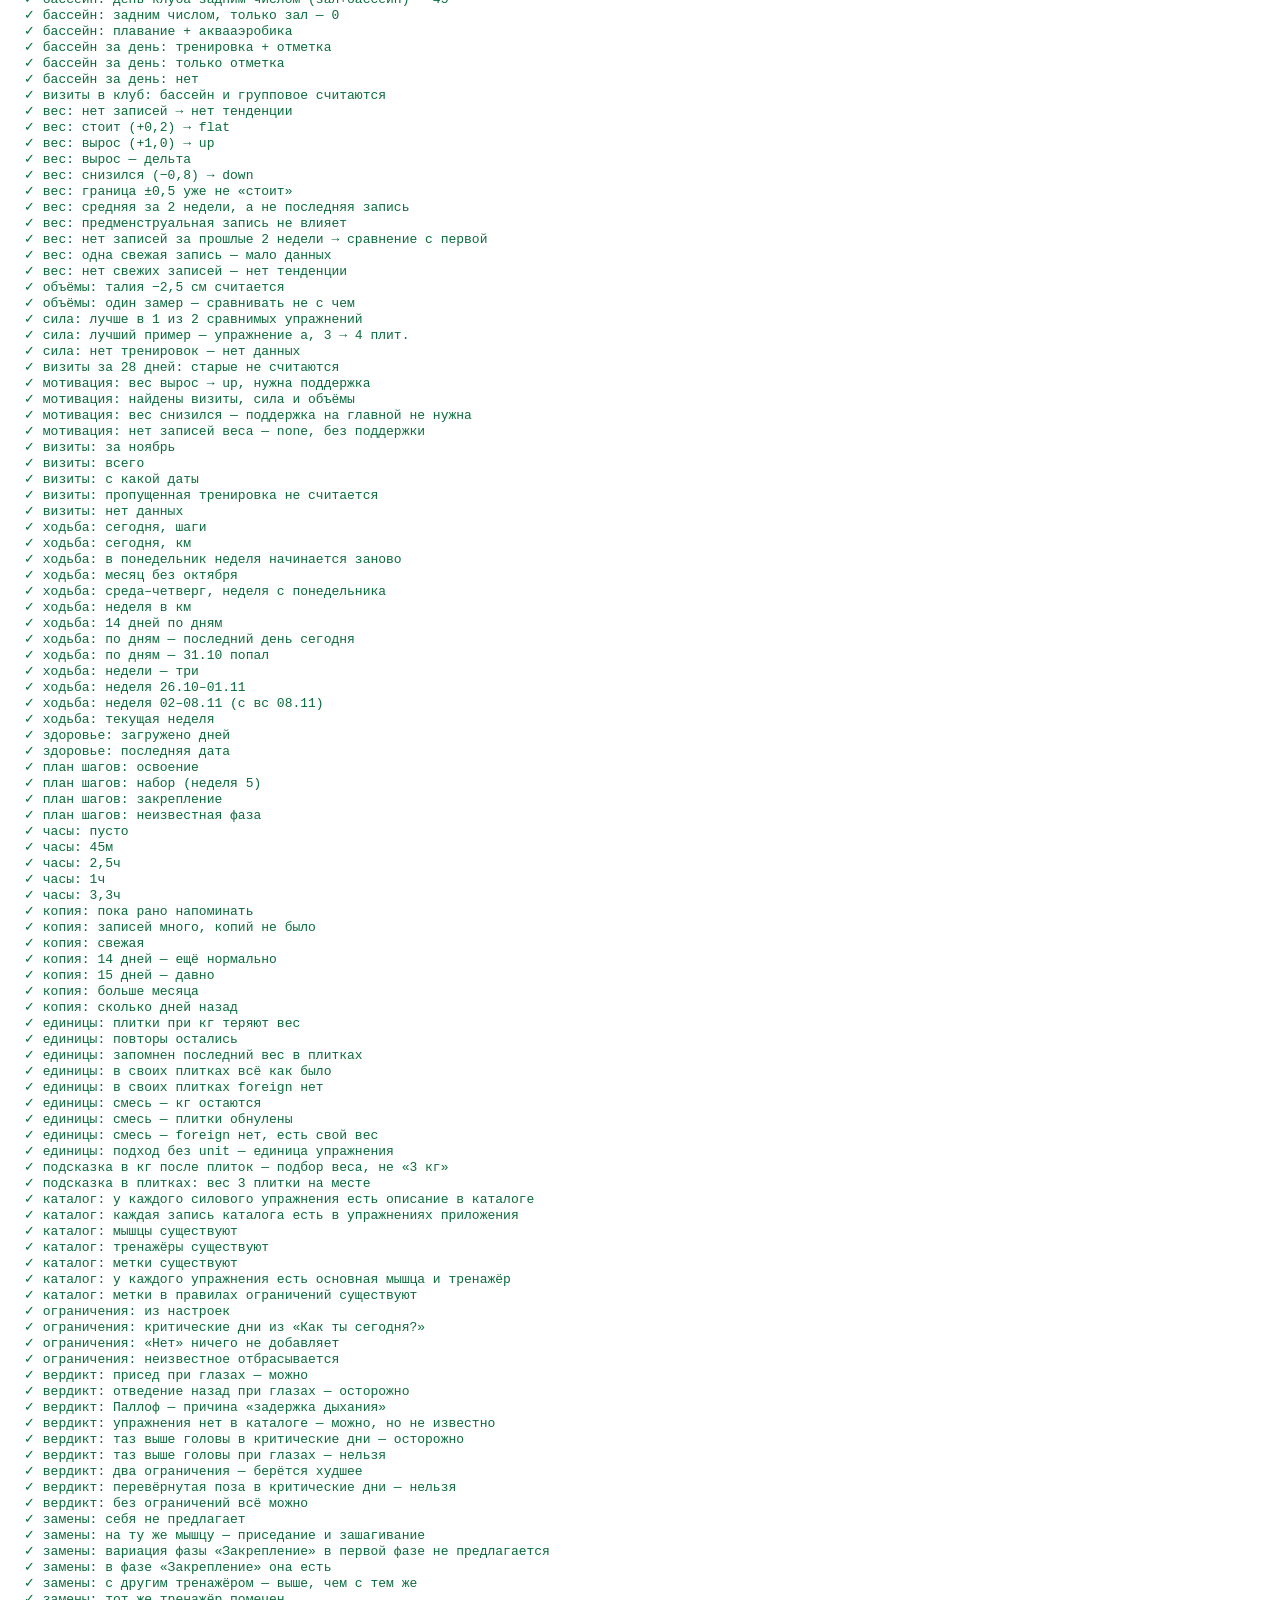
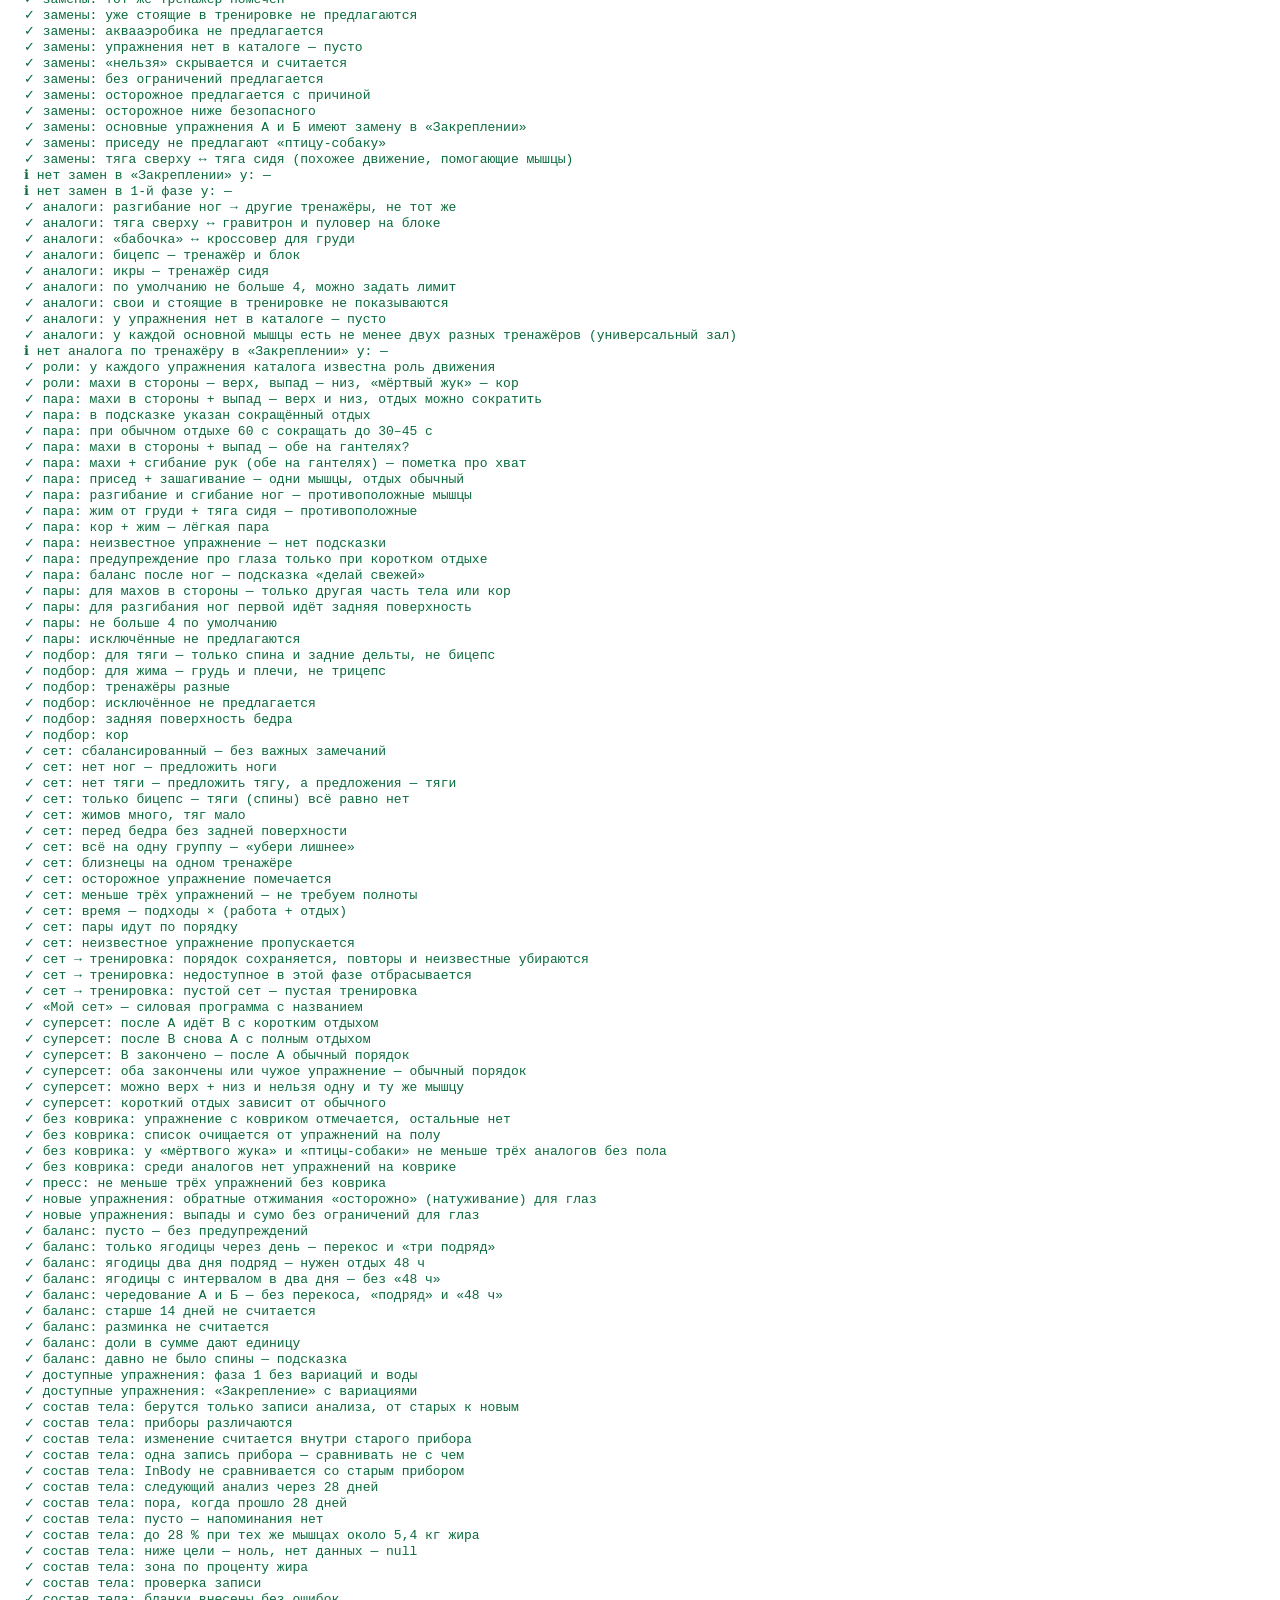
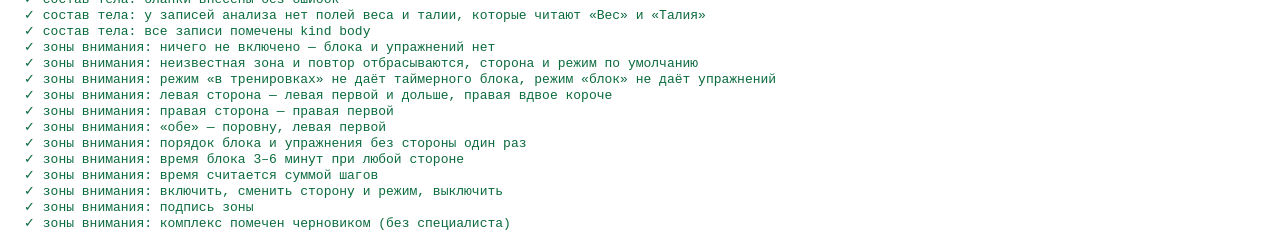
==== commit a6545c4d: "v28: профиль в «Целях», упражнения для лопатки встроены в комплексы - js/profile.js: рост, дата рожд" ====
--- a/tests.html
+++ b/tests.html
@@ -8,14 +8,15 @@
 <script type="module">
 import * as cy from './js/cycle.js';
 import { suggest } from './js/progression.js';
-import { programName, isStrength, programExercises, upcomingSwaps, aquaPlan, availableExerciseIds } from './js/programs.js';
+import { programName, isStrength, programExercises, programExercisesWithFocus, upcomingSwaps, aquaPlan, availableExerciseIds } from './js/programs.js';
 import { EXERCISES, EX_BY_ID } from './js/data.js';
 import { needsEquipment, withoutEquipment, activeConditions, verdict, alternatives, analogMachines } from './js/catalog.js';
 import { pairNote, pairsFor, suggestFor, setAnalysis, historyBalance, workoutFromSet, supersetStep, canSuperset, pairRestSec, roleOf, regionOf, isBack, isPress, PAIR_REST } from './js/catalog-plan.js';
 import { EXERCISE_META, MUSCLES, EQUIPMENT, RISK_TAGS, CONDITIONS } from './js/catalog-data.js';
 import { parseHealth, stepsToKm, kmToSteps, walkSteps, sessionPoolMin, swimMinutesOn, clubVisitDates, visitCounts, walkTotals, stepsByDay, stepsByWeek, healthInfo, hoursShortText, backupStatus } from './js/stats.js';
 import { bodyRecords, bodyChange, bodyDue, fatToTarget, fatZone, checkBodyRecord, devicesUsed, byDevice, HISTORY_SEED } from './js/body.js';
-import { FOCUS_AREAS, activeFocus, toggleFocus, setFocusSide, focusPlan, planSeconds, planMinutes, focusLabel } from './js/corrective.js';
+import { FOCUS_AREAS, CORRECTIVE_EXERCISES, activeFocus, toggleFocus, setFocusSide, setFocusMode, focusPlan, inlineExerciseIds, planSeconds, planMinutes, focusLabel, sideNote } from './js/corrective.js';
+import { ageOn, fatRange, checkProfile, latestGirths, waistHipRatio } from './js/profile.js';
 import { S } from './js/state.js';
 import { historyInUnit } from './js/progression.js';
 
@@ -463,21 +464,42 @@
 eq('состав тела: все записи помечены kind body', HISTORY_SEED.every((r) => r.kind === 'body'), true);
 
 
-// зоны внимания (блок для лопатки)
-const fs = (side) => ({ focus: [{ id: 'scapula', side }] });
+// зоны внимания (лопатка) и профиль
+const fs = (side, mode = 'block') => ({ focus: [{ id: 'scapula', side, mode }] });
 const names = (p) => p.map((x) => x.name);
-eq('зоны внимания: ничего не включено — блока нет', [focusPlan({}).length, focusPlan({ focus: [] }).length, focusPlan(undefined).length], [0, 0, 0]);
-eq('зоны внимания: неизвестная зона и повтор отбрасываются, плохая сторона становится «обе»', activeFocus({ focus: [{ id: 'x' }, { id: 'scapula', side: 'q' }, { id: 'scapula', side: 'left' }, null] }), [{ id: 'scapula', side: 'both' }]);
-eq('зоны внимания: левая сторона — левая первой и дольше, правая вдвое короче', (() => { const p = focusPlan(fs('left')).filter((x) => x.id === 'wall-slide'); return p.map((x) => [x.side, x.sec]); })(), [['left', 30], ['right', 15]]);
+eq('зоны внимания: ничего не включено — блока и упражнений нет', [focusPlan({}).length, focusPlan({ focus: [] }).length, focusPlan(undefined).length, inlineExerciseIds({}).length], [0, 0, 0, 0]);
+eq('зоны внимания: неизвестная зона и повтор отбрасываются, сторона и режим по умолчанию', activeFocus({ focus: [{ id: 'x' }, { id: 'scapula', side: 'q', mode: 'z' }, { id: 'scapula', side: 'left' }, null] }), [{ id: 'scapula', side: 'both', mode: 'inline' }]);
+eq('зоны внимания: режим «в тренировках» не даёт таймерного блока, режим «блок» не даёт упражнений', [focusPlan(fs('left', 'inline')).length, inlineExerciseIds(fs('left', 'block')).length], [0, 0]);
+eq('зоны внимания: левая сторона — левая первой и дольше, правая вдвое короче', focusPlan(fs('left')).filter((x) => x.id === 'wall-slide').map((x) => [x.side, x.sec]), [['left', 30], ['right', 15]]);
 eq('зоны внимания: правая сторона — правая первой', focusPlan(fs('right')).filter((x) => x.id === 'wall-slide').map((x) => [x.side, x.sec]), [['right', 30], ['left', 15]]);
 eq('зоны внимания: «обе» — поровну, левая первой', focusPlan(fs('both')).filter((x) => x.id === 'wall-slide').map((x) => [x.side, x.sec]), [['left', 30], ['right', 30]]);
-eq('зоны внимания: упражнения без стороны идут один раз, порядок сохраняется', names(focusPlan(fs('left'))), ['Лопатки вниз и назад', 'Ангелы у стены', 'Скольжение предплечья по стене (левая)', 'Скольжение предплечья по стене (правая)', 'Тяга резинки к поясу', 'Выталкивание от стены']);
-eq('зоны внимания: время блока 3–6 минут при любой стороне', ['left', 'right', 'both'].map((s) => planMinutes(focusPlan(fs(s))) >= 3 && planMinutes(focusPlan(fs(s))) <= 6), [true, true, true]);
+eq('зоны внимания: порядок блока и упражнения без стороны один раз', names(focusPlan(fs('left'))), ['Лопатки вниз и назад', 'Ангелы у стены', 'Скольжение предплечья по стене (левая)', 'Скольжение предплечья по стене (правая)', 'Тяга лёгкой резинки к поясу', 'Выталкивание от стены']);
+eq('зоны внимания: время блока 3–6 минут при любой стороне', ['left', 'right', 'both'].map((x) => planMinutes(focusPlan(fs(x))) >= 3 && planMinutes(focusPlan(fs(x))) <= 6), [true, true, true]);
 eq('зоны внимания: время считается суммой шагов', planSeconds(focusPlan(fs('left'))), 40 + 45 + 30 + 15 + 40 + 30);
-eq('зоны внимания: включить, сменить сторону, выключить', (() => { let l = toggleFocus([], 'scapula'); const a = JSON.stringify(l); l = setFocusSide(l, 'scapula', 'left'); const b = JSON.stringify(l); l = setFocusSide(l, 'scapula', 'bad'); const c = JSON.stringify(l); l = toggleFocus(l, 'scapula'); return [a, b, c === b, l]; })(), ['[{"id":"scapula","side":"both"}]', '[{"id":"scapula","side":"left"}]', true, []]);
+eq('зоны внимания: включить, сменить сторону и режим, выключить', (() => { let l = toggleFocus([], 'scapula'); const a = JSON.stringify(l); l = setFocusSide(l, 'scapula', 'left'); l = setFocusMode(l, 'scapula', 'block'); const b = JSON.stringify(l); l = setFocusSide(setFocusMode(l, 'scapula', 'bad'), 'scapula', 'bad'); const c = JSON.stringify(l); l = toggleFocus(l, 'scapula'); return [a, b, c === b, l, toggleFocus([], 'нет')]; })(), ['[{"id":"scapula","side":"both","mode":"inline"}]', '[{"id":"scapula","side":"left","mode":"block"}]', true, [], []]);
 eq('зоны внимания: подпись зоны', [focusLabel(fs('left')), focusLabel(fs('both'))], [['Лопатка (левая)'], ['Лопатка']]);
-eq('зоны внимания: у каждого упражнения есть описание и время, в тексте нет «запрокин» как рекомендации движения', Object.values(FOCUS_AREAS).every((a) => a.items.every((x) => x.name && x.hint.length > 20 && x.sec >= 20)), true);
 eq('зоны внимания: комплекс помечен черновиком (без специалиста)', FOCUS_AREAS.scapula.review, 'draft');
+eq('зоны внимания: упражнения есть в приложении, каталоге и без оборудования-вне-списка', CORRECTIVE_EXERCISES.filter((e) => !EX_BY_ID[e.id] || !EXERCISE_META[e.id] || !EXERCISE_META[e.id].corrective || e.sets !== 2 || e.restSec !== 30 || e.loadType !== 'bodyweight').map((e) => e.id), []);
+eq('зоны внимания: у упражнений есть описание, мышцы и повторы', CORRECTIVE_EXERCISES.filter((e) => !e.setup || !e.movement || !e.mistakes || !e.muscles || !e.reps).map((e) => e.id), []);
+eq('зоны внимания: упражнения не попадают в замены и общий список силовых', availableExerciseIds('p3').filter((id) => EX_BY_ID[id].corrective), []);
+const A3 = programExercises('A', 'p3').map((e) => e.id);
+eq('комплекс: без зоны программа не меняется', programExercisesWithFocus('A', 'p3', {}).map((e) => e.id), A3);
+eq('комплекс: упражнения лопатки идут первыми в силовой А и Б', [programExercisesWithFocus('A', 'p3', fs('left', 'inline')).map((e) => e.id).slice(0, 5), programExercisesWithFocus('B', 'p3', fs('left', 'inline')).length - programExercises('B', 'p3').length], [['scap-down-back', 'wall-angels', 'wall-slide', 'scap-band-row', 'wall-push-plus'], 5]);
+eq('комплекс: основные упражнения идут следом без изменений', programExercisesWithFocus('A', 'p3', fs('left', 'inline')).slice(5).map((e) => e.id), A3);
+eq('комплекс: кардио и бассейн без упражнений зоны', [programExercisesWithFocus('cardio', 'p3', fs('left', 'inline')).length === programExercises('cardio', 'p3').length, programExercisesWithFocus('pool', 'p3', fs('left', 'inline')).length === programExercises('pool', 'p3').length], [true, true]);
+eq('комплекс: в режиме блока упражнения в список не добавляются', programExercisesWithFocus('A', 'p3', fs('left', 'block')).map((e) => e.id), A3);
+eq('зоны внимания: подсказка про сторону', [sideNote(fs('left', 'inline'), EX_BY_ID['wall-slide']), sideNote(fs('both', 'inline'), EX_BY_ID['wall-slide']), sideNote(fs('left', 'inline'), EX_BY_ID['wall-angels']), sideNote({}, EX_BY_ID['wall-slide'])], ['Начни с левой стороны и сделай её полностью, вторую можно короче.', 'Начни с левой стороны.', '', '']);
+const mk = (date, ids) => ({ date, sets: ids.flatMap((exerciseId) => [0, 1].map(() => ({ exerciseId, isWarmup: false }))) });
+eq('баланс: корректирующие упражнения в подсчёт не входят', historyBalance([mk('2026-11-18', ['wall-angels', 'wall-slide', 'scap-down-back'])], '2026-11-18').total, 0);
+eq('баланс: основные подходы считаются как раньше рядом с корректирующими', historyBalance([mk('2026-11-18', ['wall-angels', 'leg-extension'])], '2026-11-18').total, 2);
+eq('профиль: возраст на дату', [ageOn('1979-08-30', '2026-11-22'), ageOn('1979-11-22', '2026-11-22'), ageOn('1979-11-23', '2026-11-22'), ageOn('', '2026-11-22'), ageOn('1979-8-30', '2026-11-22')], [47, 47, 46, null, null]);
+eq('профиль: ориентир жира женщины по возрасту', [fatRange('female', 47), fatRange('female', 25).range, fatRange('female', 33).range, fatRange('female', 65).range, fatRange('female', 52).ageBand], [{ range: [23, 33], source: 'age', ageBand: '40–49' }, [21, 31], [22, 32], [25, 35], '50–59']);
+eq('профиль: без возраста — ориентир прибора, у мужчин нормы нет', [fatRange('female', null), fatRange('male', 40), fatRange('female', 19).source], [{ range: [18, 28], source: 'device' }, null, 'device']);
+eq('состав тела: зона жира с возрастом 47 — 33,7 % чуть выше, 33 % в пределах', [fatZone(33.7, 'female', 47), fatZone(33, 'female', 47), fatZone(33.7, 'female', null)], ['above', 'in', 'above']);
+eq('профиль: проверка данных', [checkProfile({ heightCm: 162, birthDate: '1979-08-30', sex: 'female' }, '2026-11-22'), checkProfile({ heightCm: 20 }, '2026-11-22'), checkProfile({ birthDate: '2030-01-01' }, '2026-11-22'), checkProfile({ birthDate: '2020-01-01' }, '2026-11-22'), checkProfile({ sex: 'x' }, '2026-11-22'), checkProfile({}, '2026-11-22')], [null, 'Рост должен быть от 100 до 230 см', 'Дата рождения указана неверно', 'Приложение рассчитано на взрослых', 'Выбери пол', null]);
+const GM = [{ date: '2026-11-08', waistCm: 75, hipsCm: 103 }, { date: '2026-11-15', waistCm: 73.5, bellyNavelCm: 83.5, hipsCm: 102, thighCm: 58, chestCm: 96, at: 'a' }, { kind: 'body', date: '2026-11-21', waistCm: 99 }, { date: '2026-11-21', weightKg: 68 }];
+eq('профиль: последние мерки берутся по свежей дате, записи анализа и веса не мешают', latestGirths(GM).map((g) => [g.key, g.value, g.date]), [['waistCm', 73.5, '2026-11-15'], ['bellyNavelCm', 83.5, '2026-11-15'], ['hipsCm', 102, '2026-11-15'], ['thighCm', 58, '2026-11-15'], ['chestCm', 96, '2026-11-15']]);
+eq('профиль: талия/бёдра по рулетке 73,5/102 = 0,72, без мерок — null', [waistHipRatio(latestGirths(GM)), waistHipRatio([])], [0.72, null]);
 
 out.innerHTML = `<b>${fail ? `<span class="fail">Провалено: ${fail}</span>` : '<span class="ok">Все тесты прошли</span>'} · пройдено ${pass}</b>\n\n` + out.innerHTML;
 document.title = fail ? `FAIL ${fail}` : `OK ${pass}`;
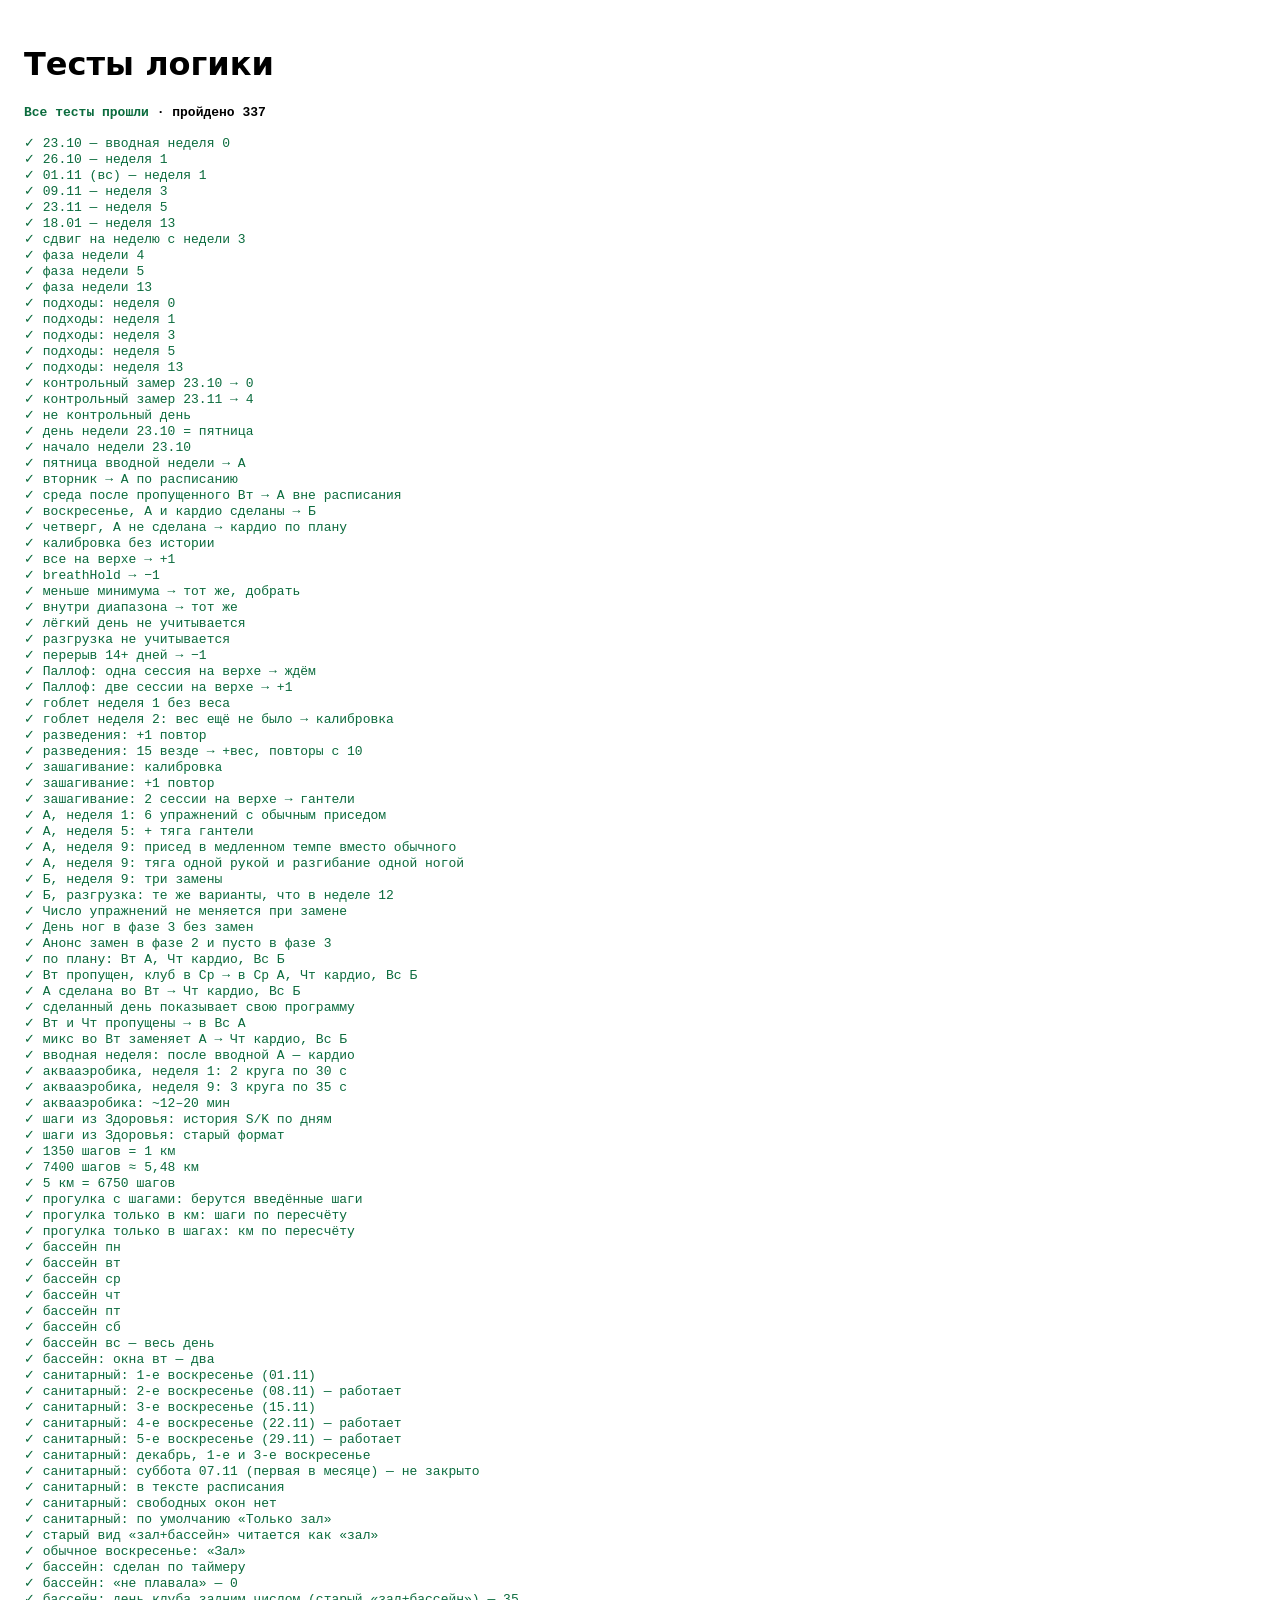
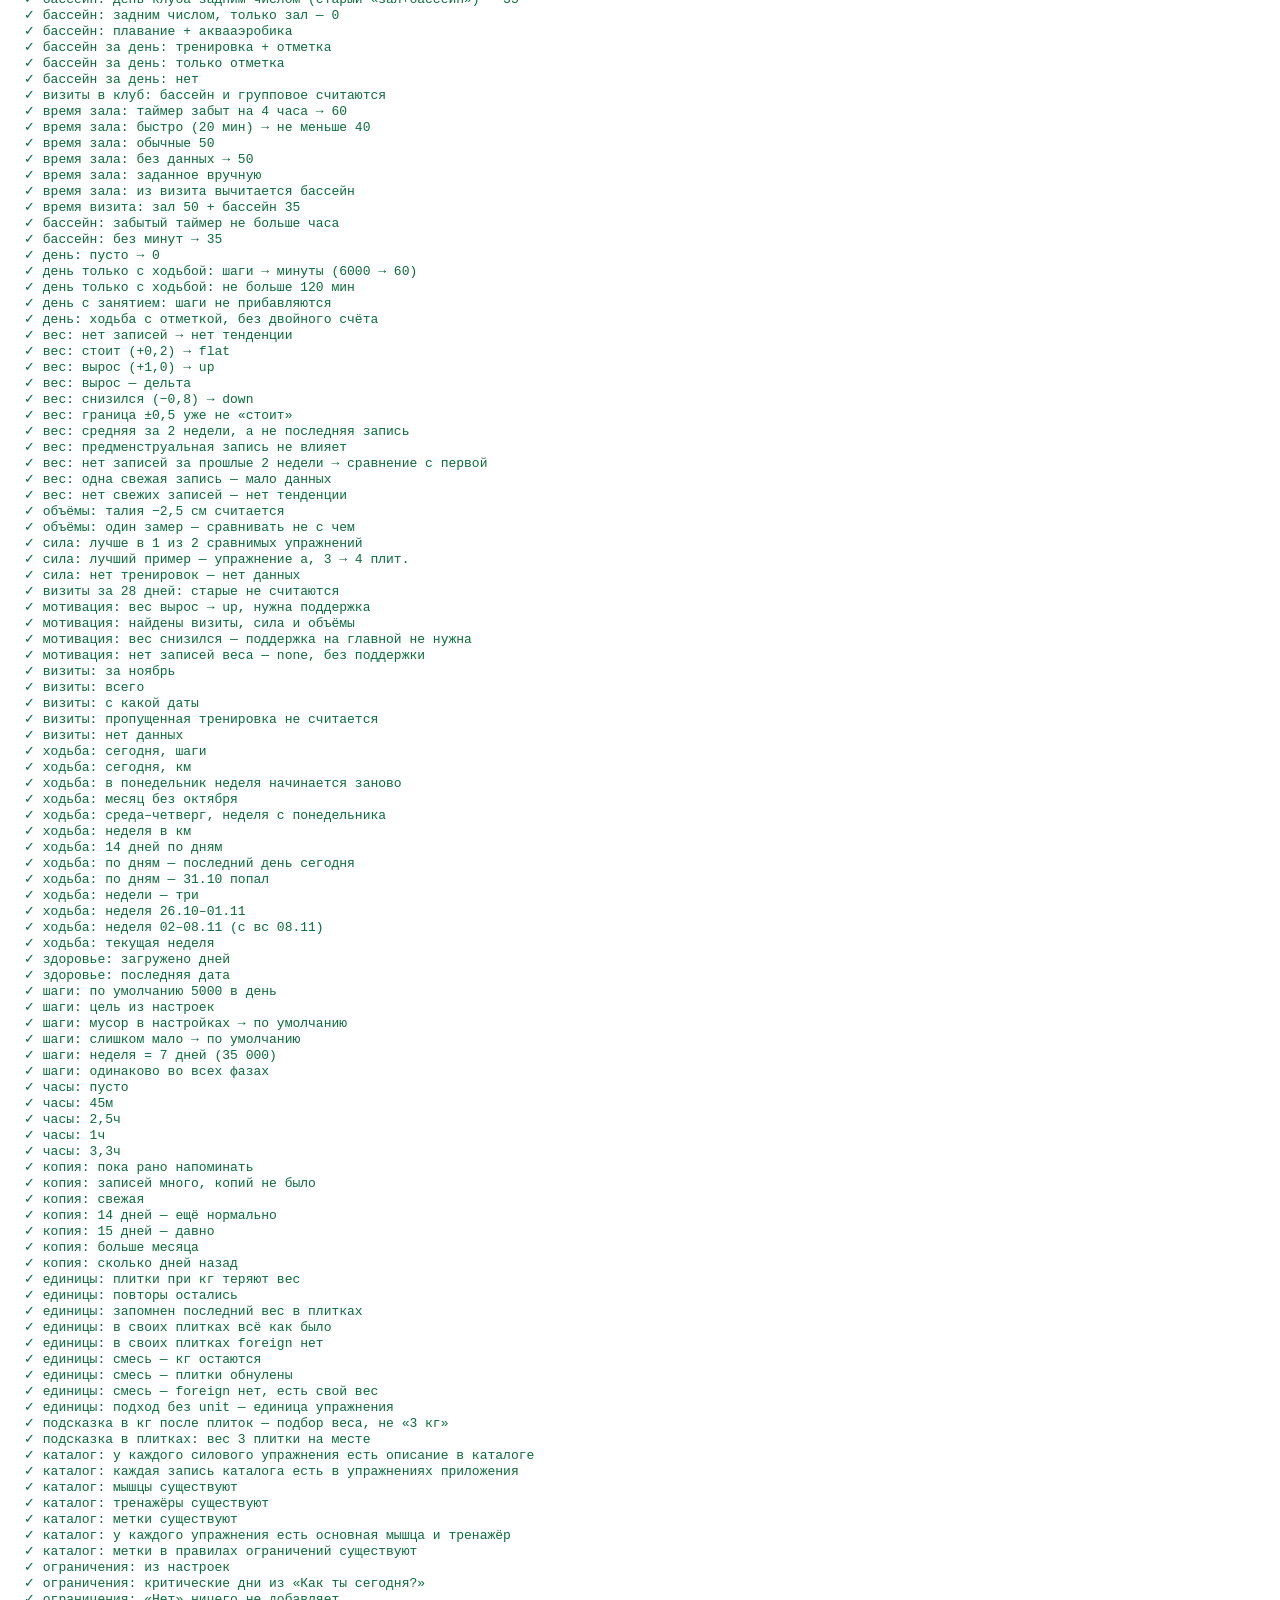
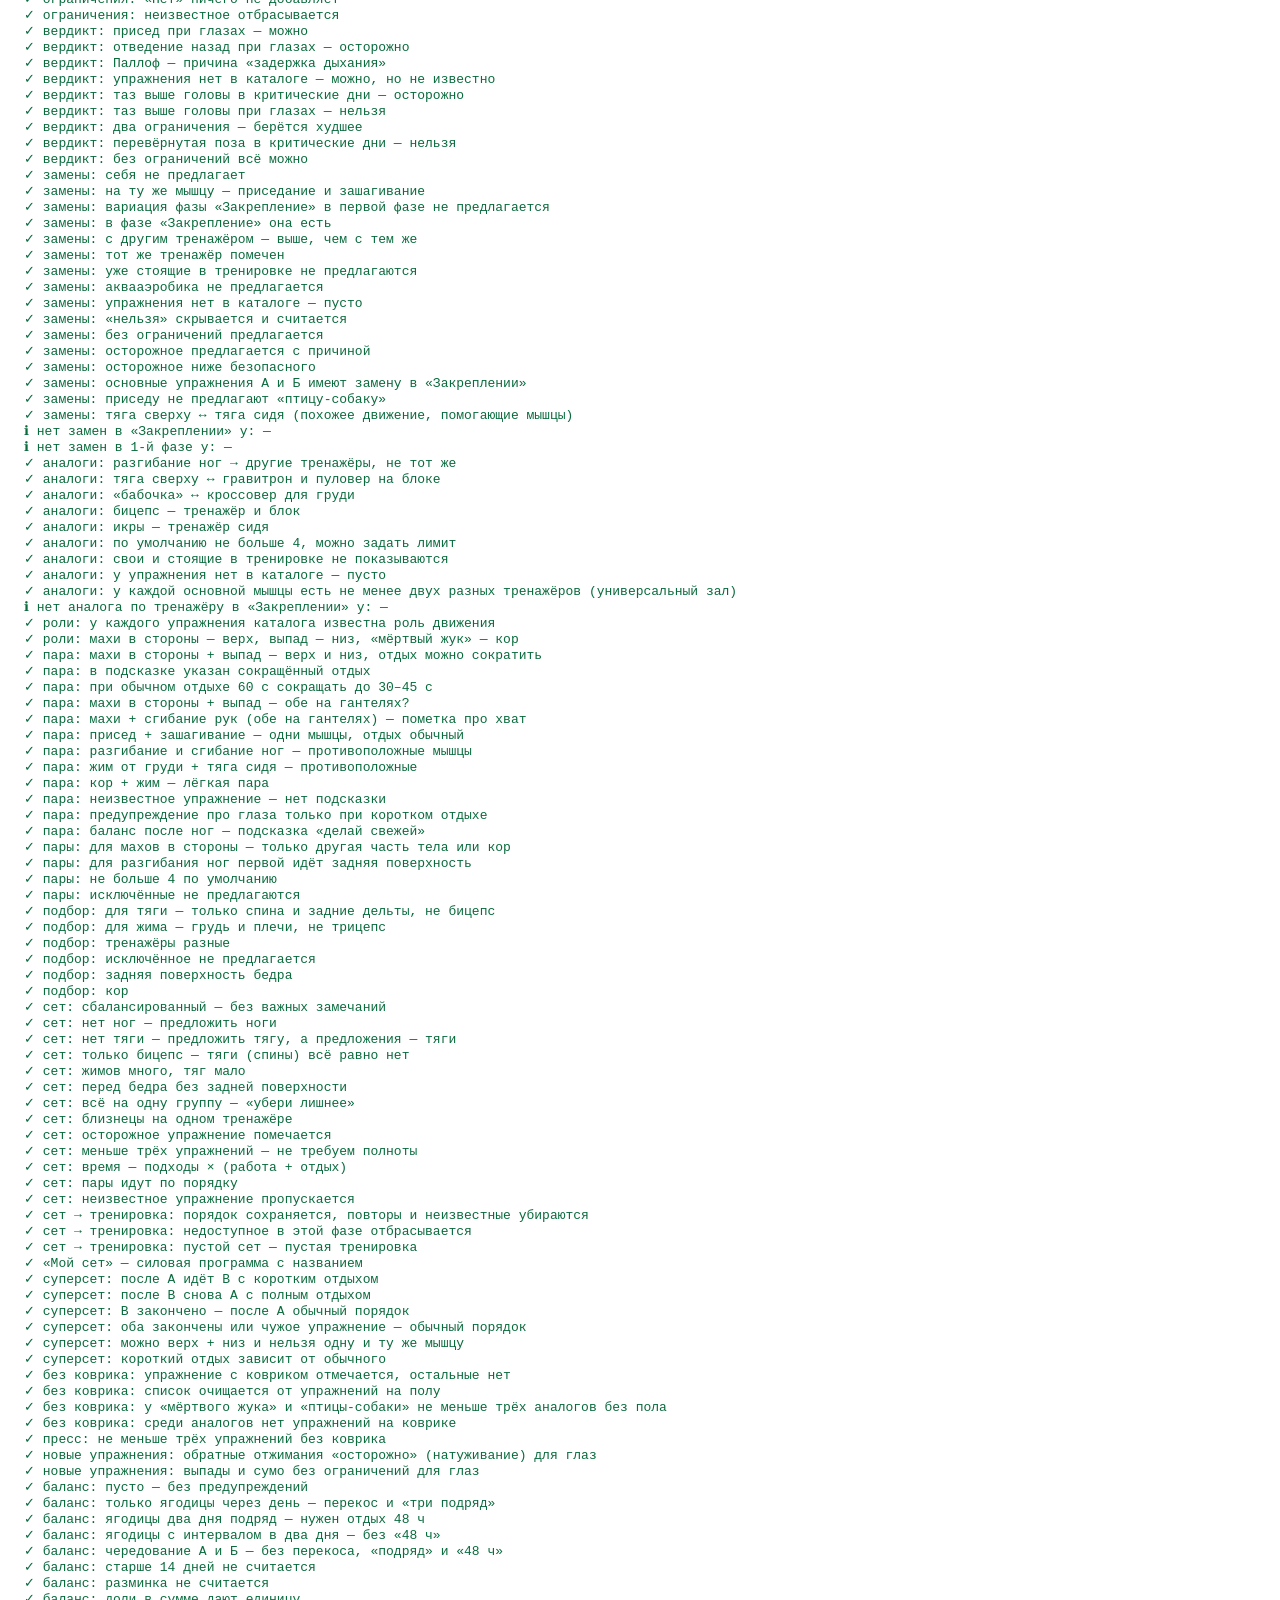
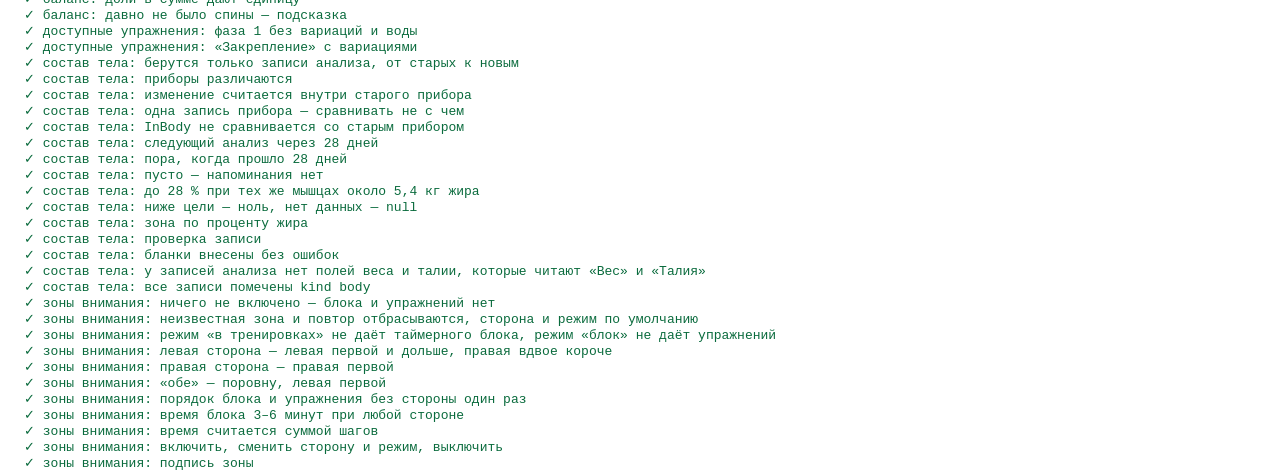
==== commit 33a0e832: "v29 (часть 1): длительность по обычным нормам, шаги 5000/день, зал и бассейн отдельно Co-Authored-By" ====
--- a/tests.html
+++ b/tests.html
@@ -147,22 +147,47 @@
 eq('санитарный: в тексте расписания', poolFreeText('2026-11-15'), 'санитарный день — бассейн закрыт');
 eq('санитарный: свободных окон нет', poolFreeFor('2026-11-15'), []);
 eq('санитарный: по умолчанию «Только зал»', planDay('2026-11-15', { days: {} }).gymKind, 'gym');
-eq('санитарный: выбор вручную сохраняется', planDay('2026-11-15', { days: { '2026-11-15': { gymKind: 'full' } } }).gymKind, 'full');
-eq('обычное воскресенье: «Зал + бассейн»', planDay('2026-11-08', { days: {} }).gymKind, 'full');
+eq('старый вид «зал+бассейн» читается как «зал»', planDay('2026-11-15', { days: { '2026-11-15': { gymKind: 'full' } } }).gymKind, 'gym');
+eq('обычное воскресенье: «Зал»', planDay('2026-11-08', { days: {} }).gymKind, 'gym');
 
 // бассейн в подсчётах
 eq('бассейн: сделан по таймеру', sessionPoolMin({ pool: { result: 'done', minutes: 30 } }), 30);
 eq('бассейн: «не плавала» — 0', sessionPoolMin({ pool: { result: 'none' } }), 0);
-eq('бассейн: день клуба задним числом (зал+бассейн) — 45', sessionPoolMin({ retro: true, gymKind: 'full' }), 45);
+eq('бассейн: день клуба задним числом (старый «зал+бассейн») — 35', sessionPoolMin({ retro: true, gymKind: 'full' }), 35);
 eq('бассейн: задним числом, только зал — 0', sessionPoolMin({ retro: true, gymKind: 'gym' }), 0);
 eq('бассейн: плавание + аквааэробика', sessionPoolMin({ pool: { result: 'done', minutes: 20 }, aqua: { minutes: 15 } }), 35);
 S.sessions = [{ date: '2026-11-01', status: 'done', retro: true, gymKind: 'full', slot: 'A' }];
 S.activities = [{ date: '2026-11-01', kind: 'pool', minutes: 40 }, { date: '2026-11-02', kind: 'pool', minutes: 30 }, { date: '2026-11-03', kind: 'class', classId: 'x' }];
-eq('бассейн за день: тренировка + отметка', swimMinutesOn('2026-11-01'), 85);
+eq('бассейн за день: тренировка + отметка', swimMinutesOn('2026-11-01'), 75);
 eq('бассейн за день: только отметка', swimMinutesOn('2026-11-02'), 30);
 eq('бассейн за день: нет', swimMinutesOn('2026-11-04'), 0);
 eq('визиты в клуб: бассейн и групповое считаются', clubVisitDates(), ['2026-11-01', '2026-11-02', '2026-11-03']);
 S.sessions = []; S.activities = [];
+
+// длительность: забытый таймер не раздувает день
+const { gymMinutes, sessionMinutes, dayMinutes, DEFAULT_MIN } = await import('./js/stats.js');
+const wall = (min) => ({ slot: 'A', status: 'done', checkInAt: '2026-11-10T10:00:00', finishedAt: `2026-11-10T${String(10 + Math.floor(min / 60)).padStart(2, '0')}:${String(min % 60).padStart(2, '0')}:00` });
+eq('время зала: таймер забыт на 4 часа → 60', gymMinutes(wall(240)), 60);
+eq('время зала: быстро (20 мин) → не меньше 40', gymMinutes(wall(20)), 40);
+eq('время зала: обычные 50', gymMinutes(wall(50)), 50);
+eq('время зала: без данных → 50', gymMinutes({ slot: 'A', retro: true }), 50);
+eq('время зала: заданное вручную', gymMinutes({ slot: 'A', gymMin: 45 }), 45);
+eq('время зала: из визита вычитается бассейн', gymMinutes({ ...wall(100), pool: { result: 'done', minutes: 35 } }), 60);
+eq('время визита: зал 50 + бассейн 35', sessionMinutes({ slot: 'A', retro: true, pool: { result: 'done', minutes: 35 } }), 85);
+eq('бассейн: забытый таймер не больше часа', sessionPoolMin({ pool: { result: 'done', minutes: 200 } }), 60);
+eq('бассейн: без минут → 35', sessionPoolMin({ pool: { result: 'done' } }), 35);
+S.sessions = []; S.activities = []; S.health = {};
+eq('день: пусто → 0', dayMinutes('2026-11-12'), 0);
+S.health = { '2026-11-12': { steps: 6000 } };
+eq('день только с ходьбой: шаги → минуты (6000 → 60)', dayMinutes('2026-11-12'), 60);
+S.health = { '2026-11-12': { steps: 30000 } };
+eq('день только с ходьбой: не больше 120 мин', dayMinutes('2026-11-12'), 120);
+S.health = { '2026-11-12': { steps: 6000 } };
+S.activities = [{ date: '2026-11-12', kind: 'class', minutes: 55 }];
+eq('день с занятием: шаги не прибавляются', dayMinutes('2026-11-12'), 55);
+S.activities = [{ date: '2026-11-12', kind: 'walk', minutes: 75, distanceKm: 5 }];
+eq('день: ходьба с отметкой, без двойного счёта', dayMinutes('2026-11-12'), 75);
+S.activities = []; S.health = {};
 
 // мотивация: тенденция веса и другие признаки прогресса
 const { weightTrend, girthProgress, strengthGains, recentVisits, motivation } = await import('./js/stats.js');
@@ -253,10 +278,13 @@
 
 // план шагов по фазе (старт цикла 2026-10-20: неделя 1–4 → 7500, 5–8 → 8500)
 const { stepsGoalOn, stepsGoalForPhase } = await import('./js/plan.js');
-eq('план шагов: освоение', stepsGoalOn('2026-11-09', '2026-10-20'), 7500);
-eq('план шагов: набор (неделя 5)', stepsGoalOn('2026-11-24', '2026-10-20'), 8500);
-eq('план шагов: закрепление', stepsGoalForPhase('p3'), 9500);
-eq('план шагов: неизвестная фаза', stepsGoalForPhase('xx'), 7500);
+const { stepsGoalDay, stepsGoalWeek } = await import('./js/plan.js');
+eq('шаги: по умолчанию 5000 в день', stepsGoalDay({}), 5000);
+eq('шаги: цель из настроек', stepsGoalDay({ stepsGoal: 6000 }), 6000);
+eq('шаги: мусор в настройках → по умолчанию', stepsGoalDay({ stepsGoal: 'abc' }), 5000);
+eq('шаги: слишком мало → по умолчанию', stepsGoalDay({ stepsGoal: 200 }), 5000);
+eq('шаги: неделя = 7 дней (35 000)', stepsGoalWeek({}), 35000);
+eq('шаги: одинаково во всех фазах', stepsGoalForPhase('p3', {}), stepsGoalOn('2026-11-09', '2026-10-20', [], {}));
 
 // подписи календаря
 eq('часы: пусто', hoursShortText(0), '');
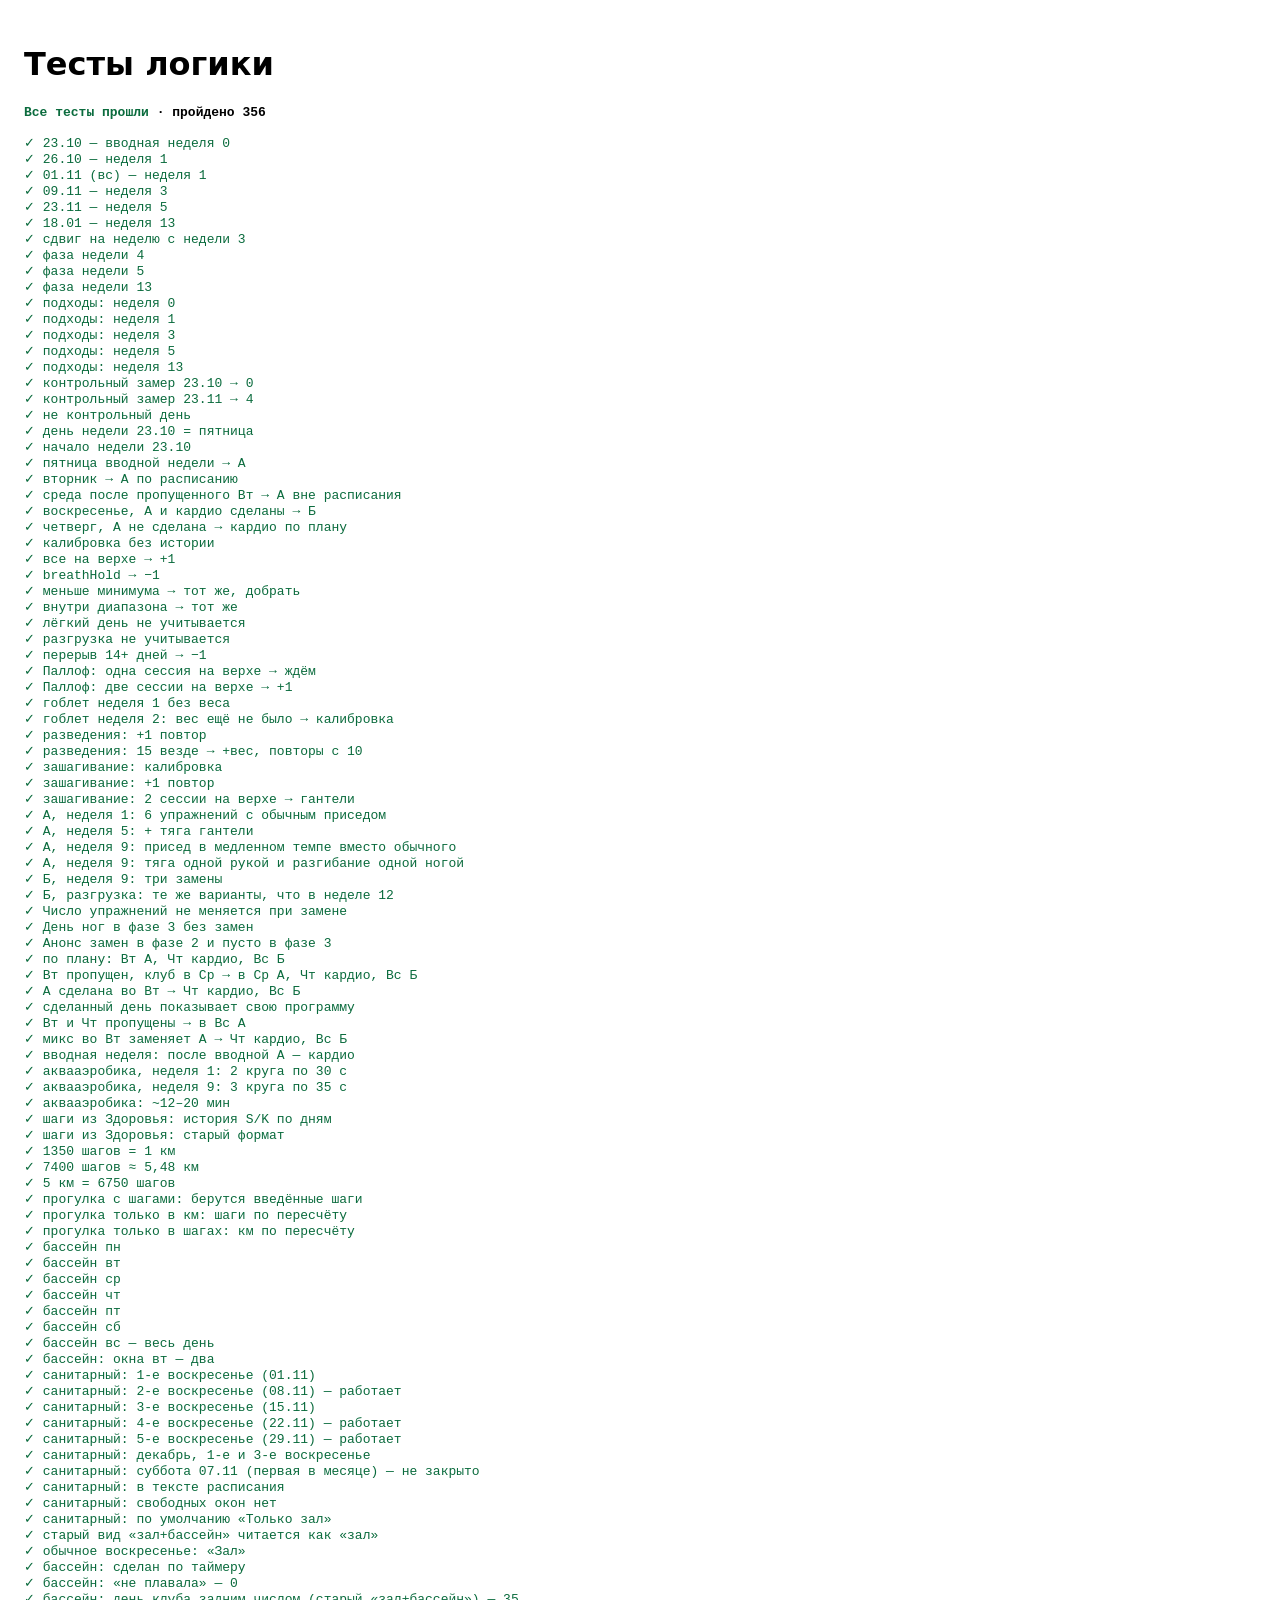
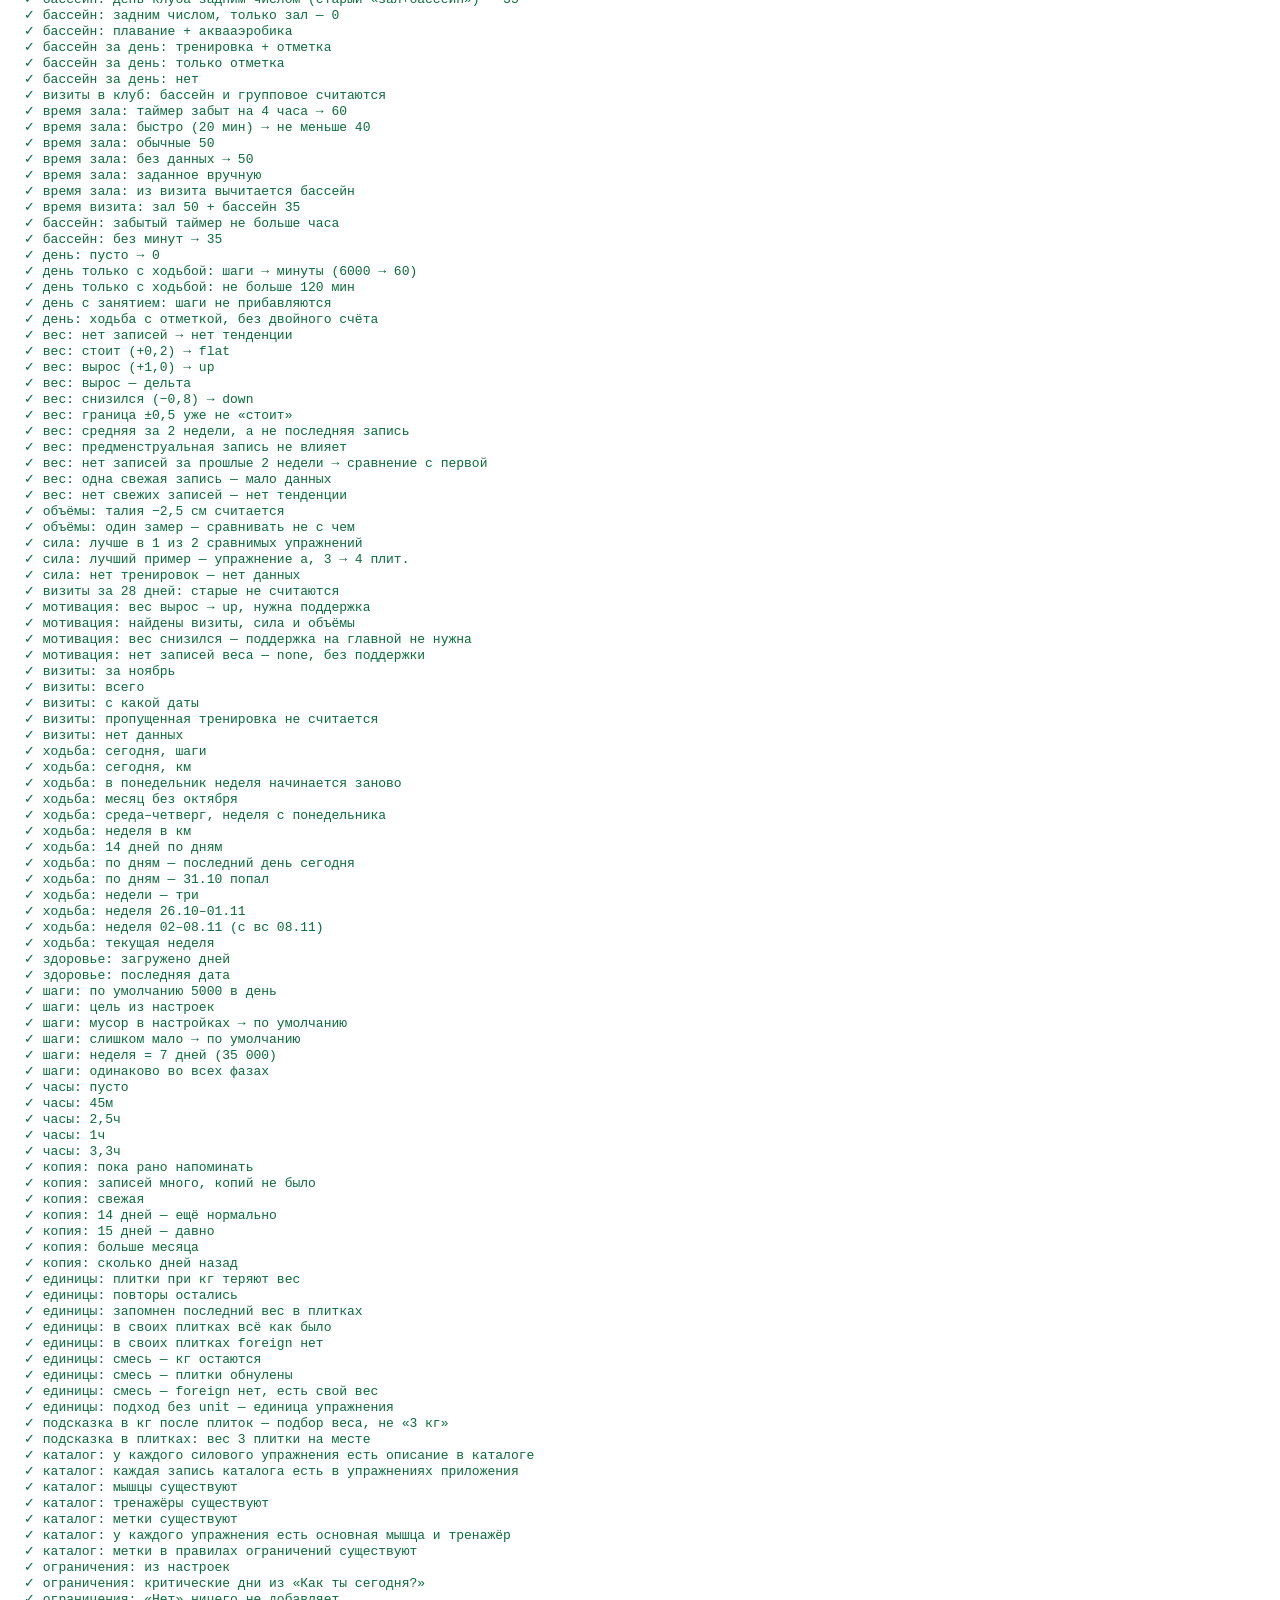
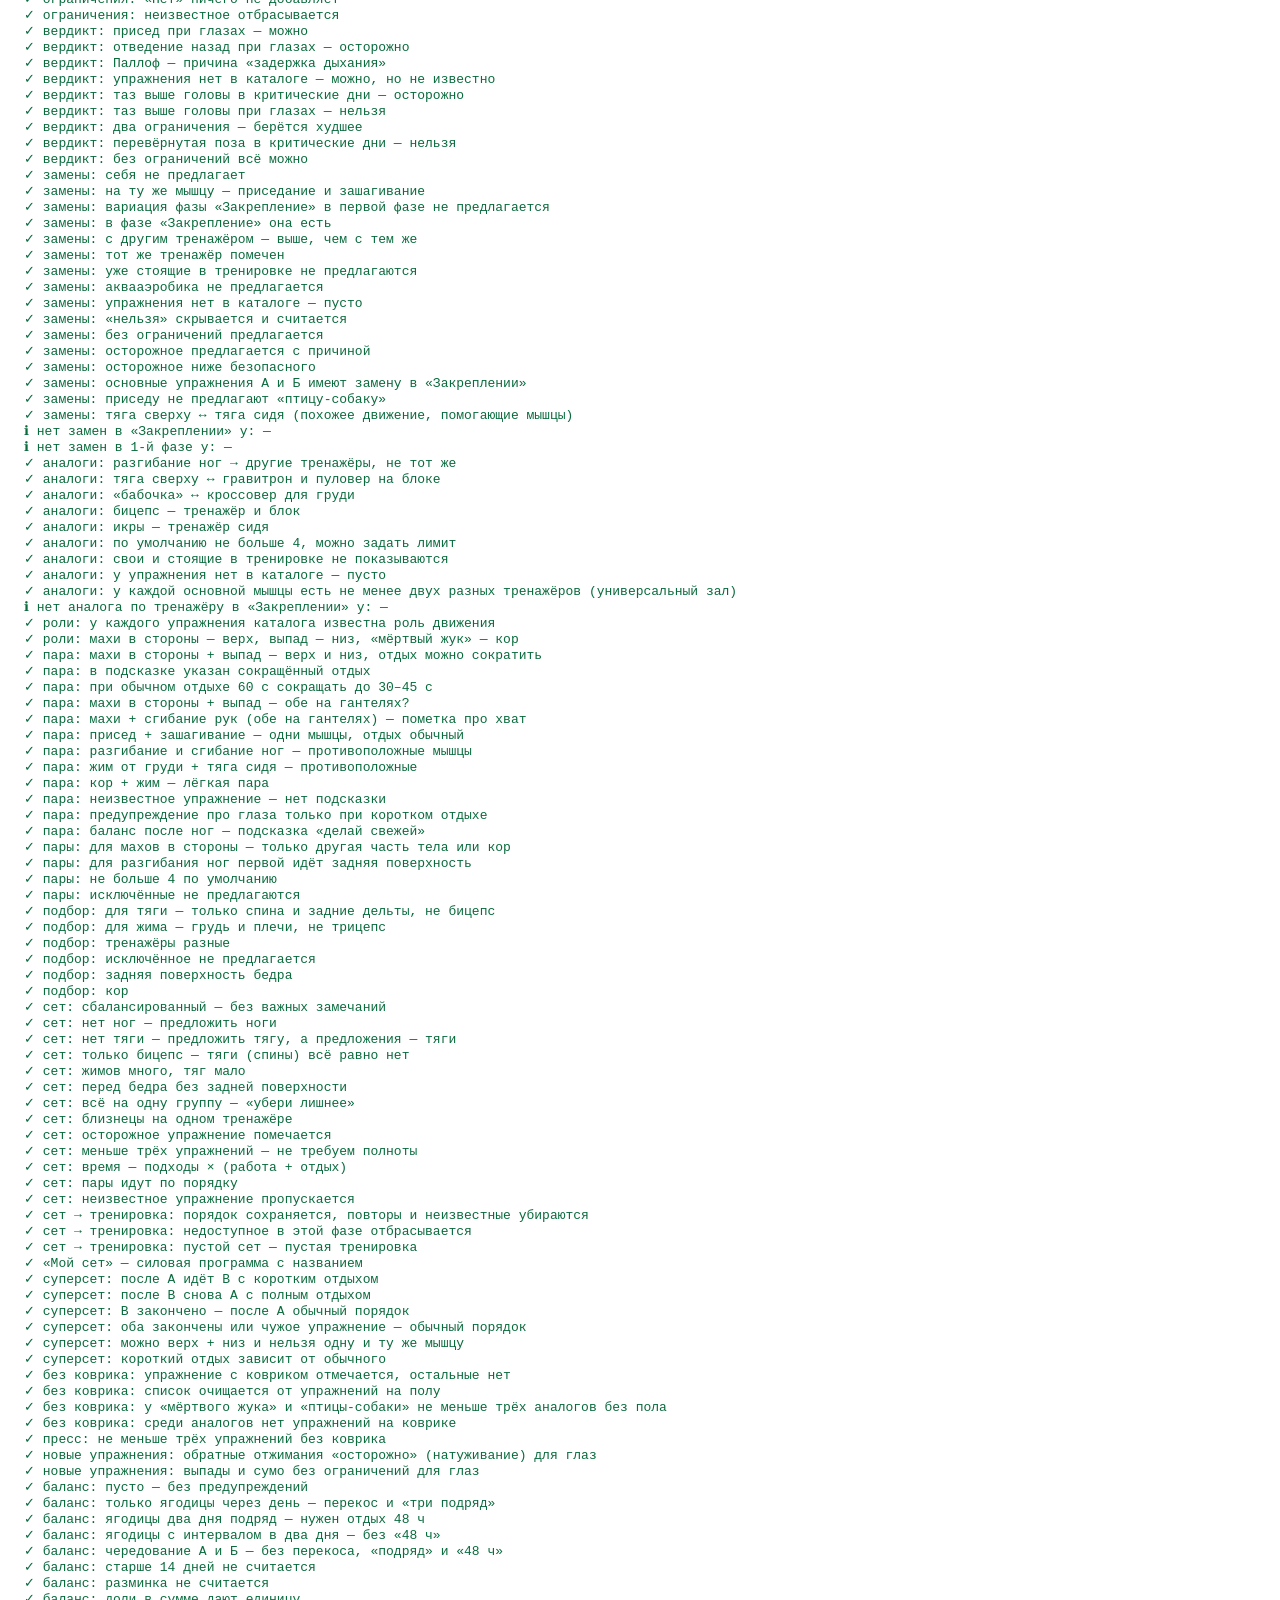
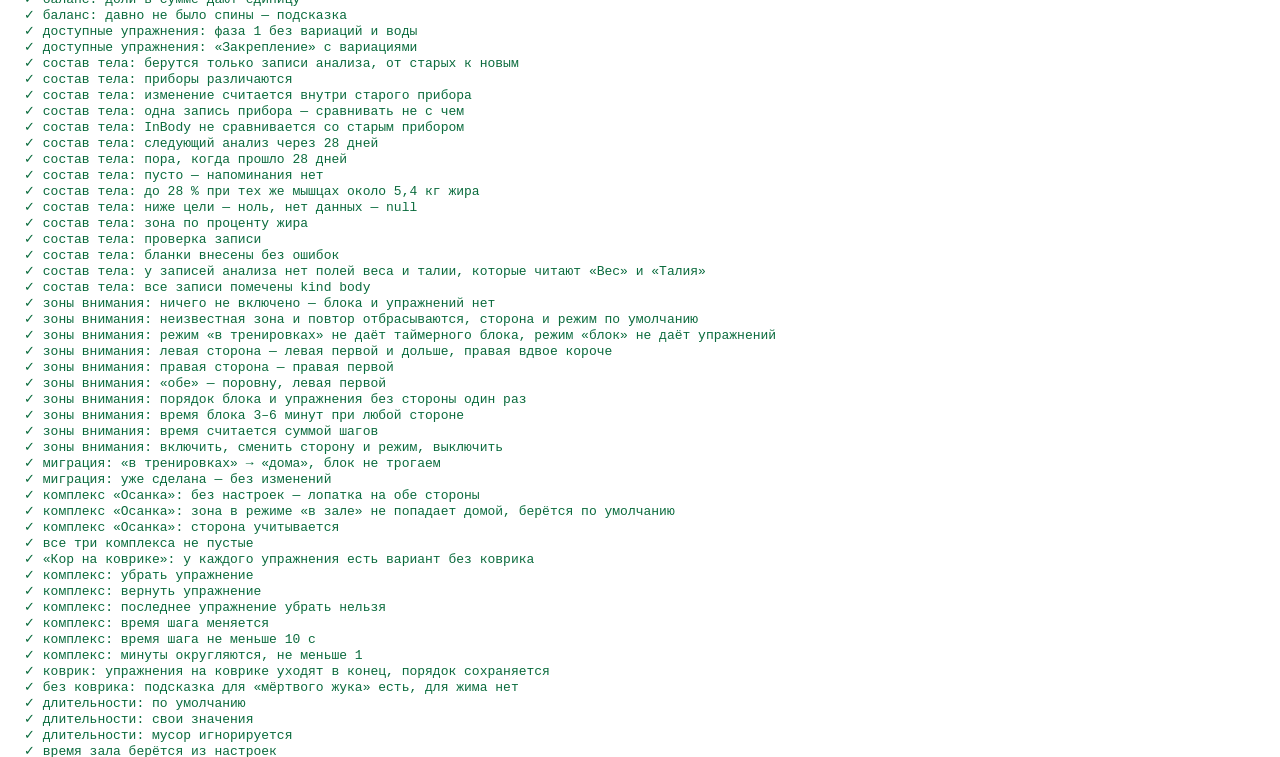
==== commit 775bf8a3: "v29: домашние комплексы, коврик в конце, настраиваемые длительности и шаги Co-Authored-By: Claude So" ====
--- a/tests.html
+++ b/tests.html
@@ -496,7 +496,7 @@
 const fs = (side, mode = 'block') => ({ focus: [{ id: 'scapula', side, mode }] });
 const names = (p) => p.map((x) => x.name);
 eq('зоны внимания: ничего не включено — блока и упражнений нет', [focusPlan({}).length, focusPlan({ focus: [] }).length, focusPlan(undefined).length, inlineExerciseIds({}).length], [0, 0, 0, 0]);
-eq('зоны внимания: неизвестная зона и повтор отбрасываются, сторона и режим по умолчанию', activeFocus({ focus: [{ id: 'x' }, { id: 'scapula', side: 'q', mode: 'z' }, { id: 'scapula', side: 'left' }, null] }), [{ id: 'scapula', side: 'both', mode: 'inline' }]);
+eq('зоны внимания: неизвестная зона и повтор отбрасываются, сторона и режим по умолчанию', activeFocus({ focus: [{ id: 'x' }, { id: 'scapula', side: 'q', mode: 'z' }, { id: 'scapula', side: 'left' }, null] }), [{ id: 'scapula', side: 'both', mode: 'home' }]);
 eq('зоны внимания: режим «в тренировках» не даёт таймерного блока, режим «блок» не даёт упражнений', [focusPlan(fs('left', 'inline')).length, inlineExerciseIds(fs('left', 'block')).length], [0, 0]);
 eq('зоны внимания: левая сторона — левая первой и дольше, правая вдвое короче', focusPlan(fs('left')).filter((x) => x.id === 'wall-slide').map((x) => [x.side, x.sec]), [['left', 30], ['right', 15]]);
 eq('зоны внимания: правая сторона — правая первой', focusPlan(fs('right')).filter((x) => x.id === 'wall-slide').map((x) => [x.side, x.sec]), [['right', 30], ['left', 15]]);
@@ -504,7 +504,38 @@
 eq('зоны внимания: порядок блока и упражнения без стороны один раз', names(focusPlan(fs('left'))), ['Лопатки вниз и назад', 'Ангелы у стены', 'Скольжение предплечья по стене (левая)', 'Скольжение предплечья по стене (правая)', 'Тяга лёгкой резинки к поясу', 'Выталкивание от стены']);
 eq('зоны внимания: время блока 3–6 минут при любой стороне', ['left', 'right', 'both'].map((x) => planMinutes(focusPlan(fs(x))) >= 3 && planMinutes(focusPlan(fs(x))) <= 6), [true, true, true]);
 eq('зоны внимания: время считается суммой шагов', planSeconds(focusPlan(fs('left'))), 40 + 45 + 30 + 15 + 40 + 30);
-eq('зоны внимания: включить, сменить сторону и режим, выключить', (() => { let l = toggleFocus([], 'scapula'); const a = JSON.stringify(l); l = setFocusSide(l, 'scapula', 'left'); l = setFocusMode(l, 'scapula', 'block'); const b = JSON.stringify(l); l = setFocusSide(setFocusMode(l, 'scapula', 'bad'), 'scapula', 'bad'); const c = JSON.stringify(l); l = toggleFocus(l, 'scapula'); return [a, b, c === b, l, toggleFocus([], 'нет')]; })(), ['[{"id":"scapula","side":"both","mode":"inline"}]', '[{"id":"scapula","side":"left","mode":"block"}]', true, [], []]);
+eq('зоны внимания: включить, сменить сторону и режим, выключить', (() => { let l = toggleFocus([], 'scapula'); const a = JSON.stringify(l); l = setFocusSide(l, 'scapula', 'left'); l = setFocusMode(l, 'scapula', 'block'); const b = JSON.stringify(l); l = setFocusSide(setFocusMode(l, 'scapula', 'bad'), 'scapula', 'bad'); const c = JSON.stringify(l); l = toggleFocus(l, 'scapula'); return [a, b, c === b, l, toggleFocus([], 'нет')]; })(), ['[{"id":"scapula","side":"both","mode":"home"}]', '[{"id":"scapula","side":"left","mode":"block"}]', true, [], []]);
+
+// домашние комплексы
+const CXM = await import('./js/complexes.js');
+const { homeFocusPlan, migrateFocus, areaPlan } = await import('./js/corrective.js');
+eq('миграция: «в тренировках» → «дома», блок не трогаем', migrateFocus({ focus: [{ id: 'scapula', side: 'left', mode: 'inline' }, { id: 'x', mode: 'block' }] }), [{ id: 'scapula', side: 'left', mode: 'home' }, { id: 'x', mode: 'block' }]);
+eq('миграция: уже сделана — без изменений', migrateFocus({ focusV29: true, focus: [{ id: 'scapula', mode: 'inline' }] }), [{ id: 'scapula', mode: 'inline' }]);
+eq('комплекс «Осанка»: без настроек — лопатка на обе стороны', homeFocusPlan({}).length, areaPlan('scapula', 'both').length);
+eq('комплекс «Осанка»: зона в режиме «в зале» не попадает домой, берётся по умолчанию', homeFocusPlan({ focus: [{ id: 'scapula', side: 'left', mode: 'inline' }] }).length, areaPlan('scapula', 'both').length);
+eq('комплекс «Осанка»: сторона учитывается', homeFocusPlan({ focus: [{ id: 'scapula', side: 'left', mode: 'home' }] }).filter((x) => x.id === 'wall-slide').map((x) => x.sec), [30, 15]);
+eq('все три комплекса не пустые', CXM.COMPLEX_IDS.map((id) => CXM.complexPlan(id, {}).length > 0), [true, true, true]);
+eq('«Кор на коврике»: у каждого упражнения есть вариант без коврика', CXM.complexPlan('core', {}).every((x) => x.noMat), true);
+const c0 = CXM.complexPlan('core', {});
+const offOne = CXM.toggleStep({}, 'core', c0[1].key, CXM.baseSteps('core', {}));
+eq('комплекс: убрать упражнение', CXM.complexPlan('core', { complexes: offOne }).map((x) => x.key), c0.filter((_, i) => i !== 1).map((x) => x.key));
+const back = CXM.toggleStep(offOne, 'core', c0[1].key, CXM.baseSteps('core', {}));
+eq('комплекс: вернуть упражнение', CXM.complexPlan('core', { complexes: back }).length, c0.length);
+let allOff = {}; for (const x of c0) allOff = CXM.toggleStep(allOff, 'core', x.key, CXM.baseSteps('core', {}));
+eq('комплекс: последнее упражнение убрать нельзя', CXM.complexPlan('core', { complexes: allOff }).length, 1);
+eq('комплекс: время шага меняется', CXM.complexPlan('core', { complexes: CXM.bumpStep({}, 'core', c0[0].key, c0[0].sec, 15) })[0].sec, c0[0].sec + 15);
+eq('комплекс: время шага не меньше 10 с', CXM.complexPlan('core', { complexes: CXM.bumpStep({}, 'core', c0[0].key, 15, -100) })[0].sec, 10);
+eq('комплекс: минуты округляются, не меньше 1', [CXM.complexMinutes([{ sec: 20 }]), CXM.complexMinutes([{ sec: 150 }, { sec: 150 }])], [1, 5]);
+eq('коврик: упражнения на коврике уходят в конец, порядок сохраняется', CXM.matLast(['dead-bug', 'leg-extension', 'bird-dog', 'seated-row']), ['leg-extension', 'seated-row', 'dead-bug', 'bird-dog']);
+eq('без коврика: подсказка для «мёртвого жука» есть, для жима нет', [!!CXM.noMatHint('dead-bug'), CXM.noMatHint('chest-press')], [true, '']);
+// длительности из настроек
+const { durations } = await import('./js/stats.js');
+eq('длительности: по умолчанию', [durations({}).gym, durations({}).pool, durations({}).class], [50, 35, 55]);
+eq('длительности: свои значения', [durations({ durations: { gym: 70, pool: 20 } }).gym, durations({ durations: { gym: 70, pool: 20 } }).pool], [70, 20]);
+eq('длительности: мусор игнорируется', durations({ durations: { gym: 'x', pool: 1 } }).gym, 50);
+S.settings = { ...S.settings, durations: { gym: 70 } };
+eq('время зала берётся из настроек', gymMinutes({ slot: 'A', retro: true }), 70);
+S.settings = { ...S.settings, durations: {} };
 eq('зоны внимания: подпись зоны', [focusLabel(fs('left')), focusLabel(fs('both'))], [['Лопатка (левая)'], ['Лопатка']]);
 eq('зоны внимания: комплекс помечен черновиком (без специалиста)', FOCUS_AREAS.scapula.review, 'draft');
 eq('зоны внимания: упражнения есть в приложении, каталоге и без оборудования-вне-списка', CORRECTIVE_EXERCISES.filter((e) => !EX_BY_ID[e.id] || !EXERCISE_META[e.id] || !EXERCISE_META[e.id].corrective || e.sets !== 2 || e.restSec !== 30 || e.loadType !== 'bodyweight').map((e) => e.id), []);
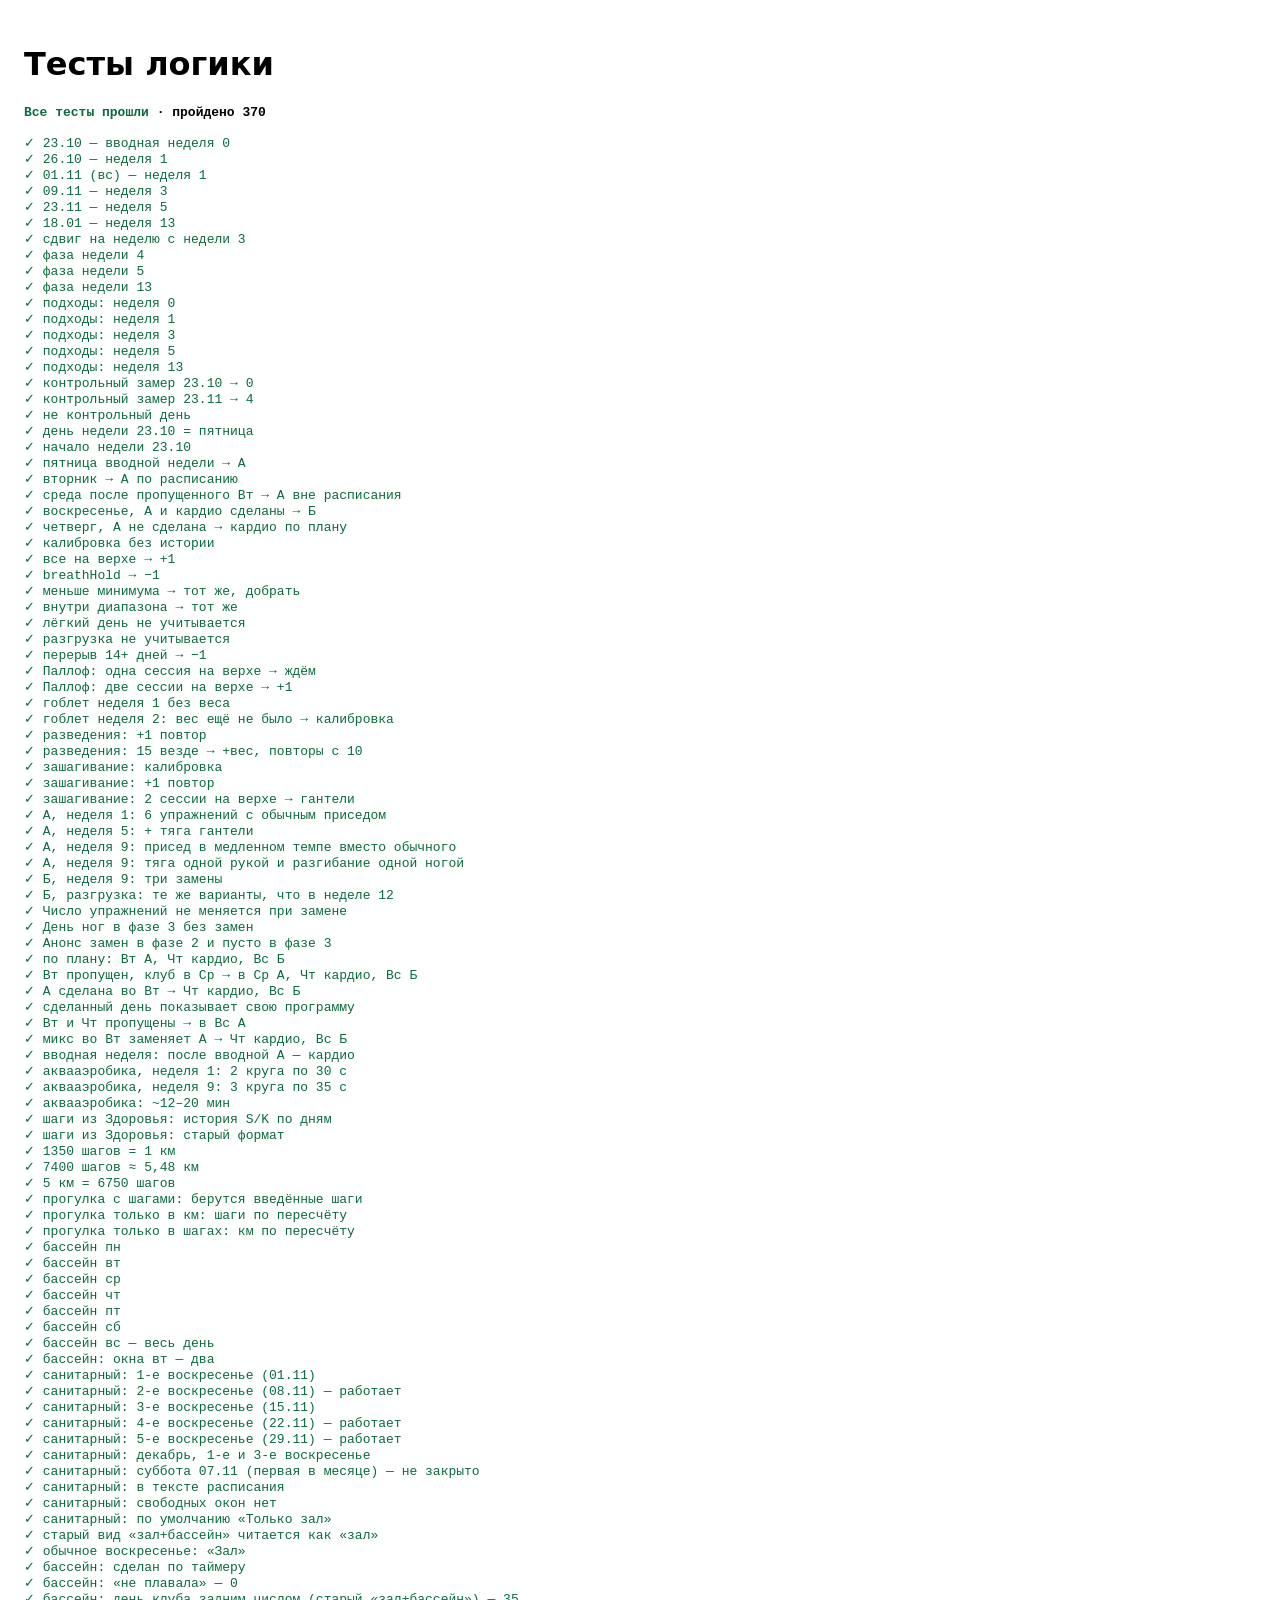
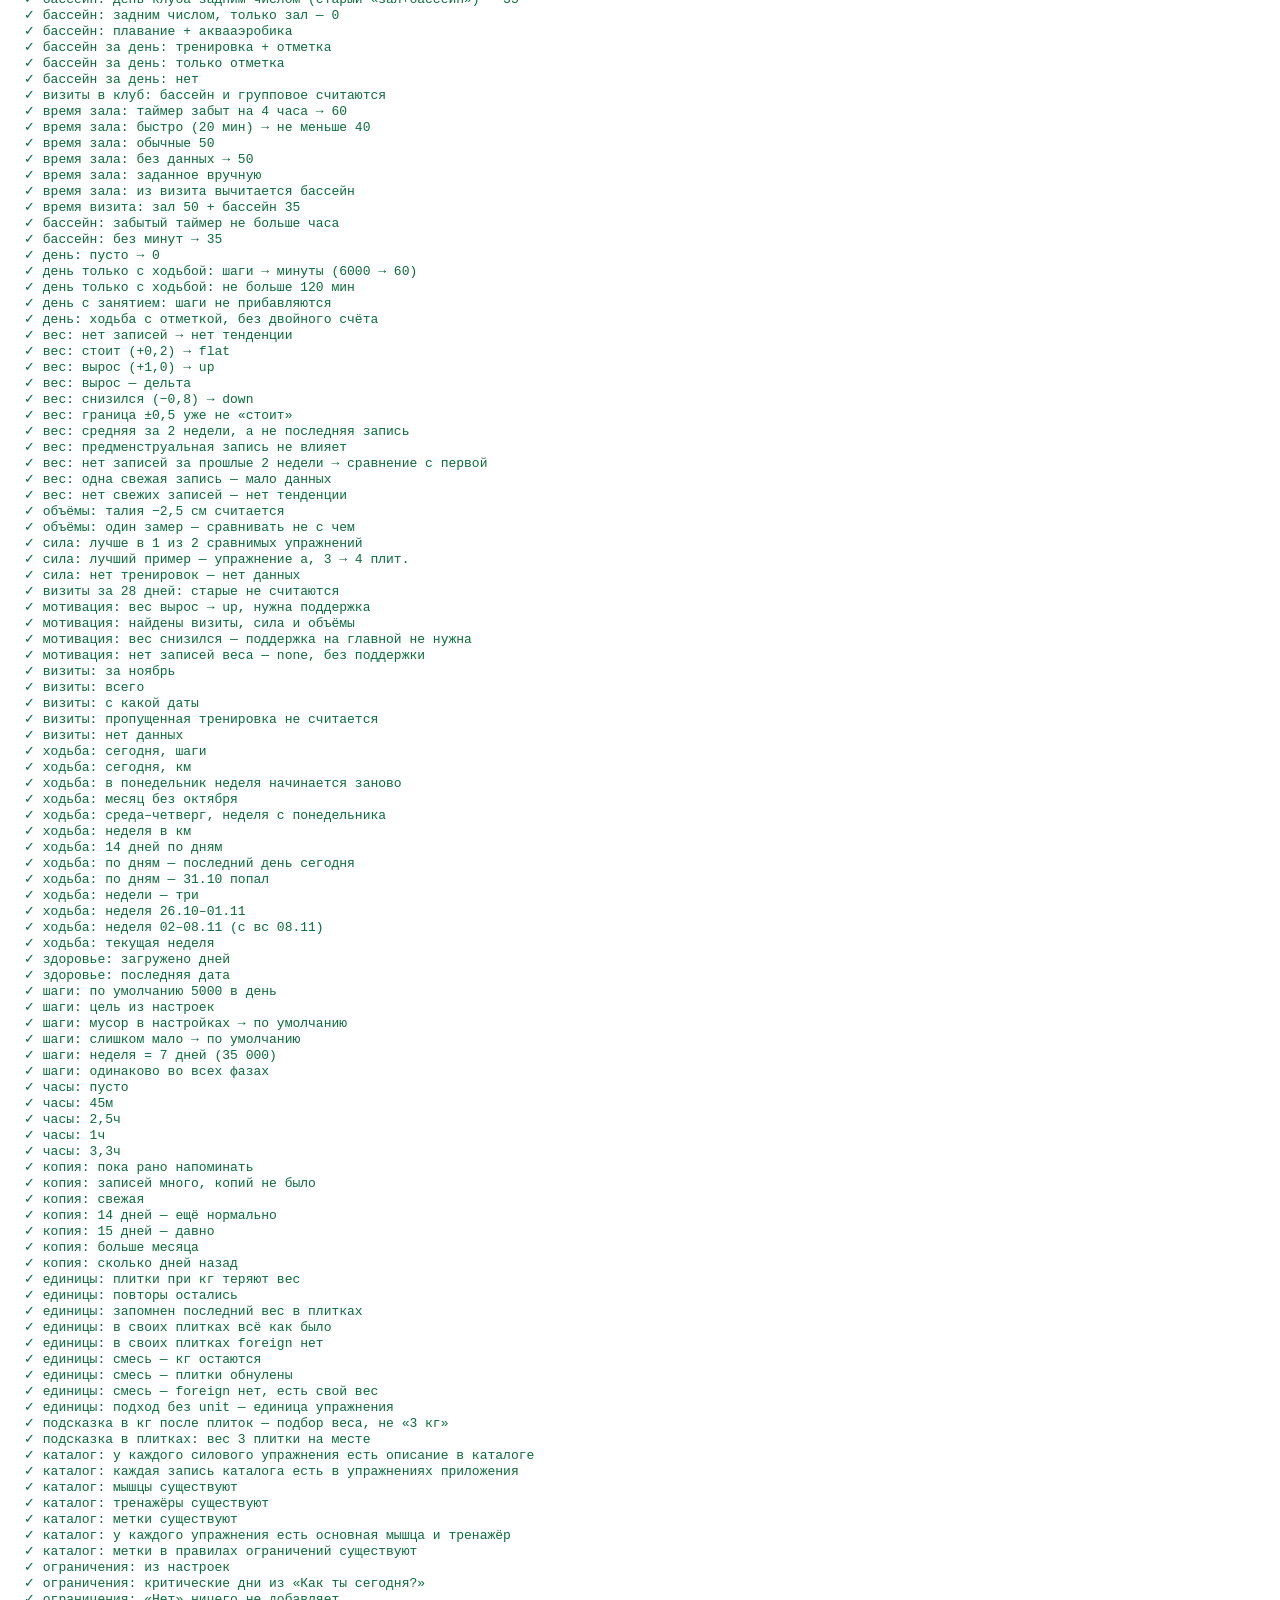
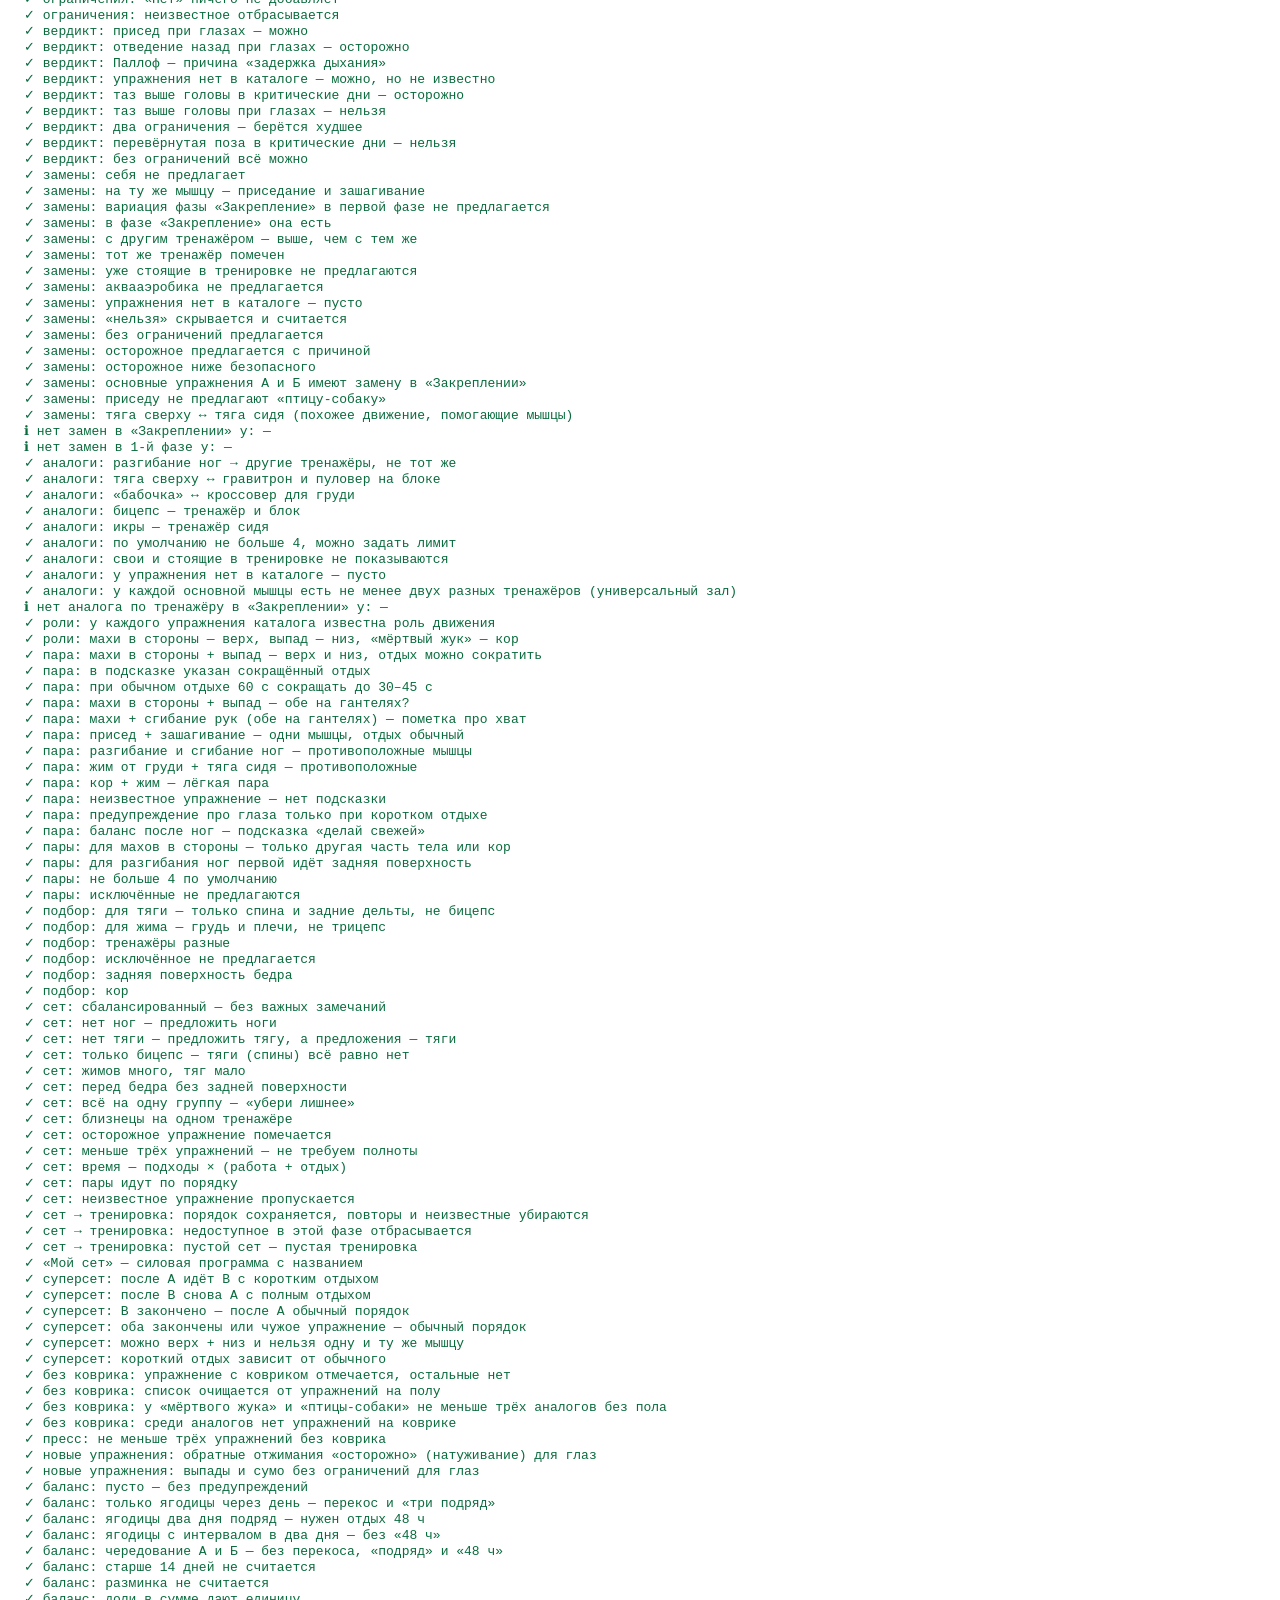
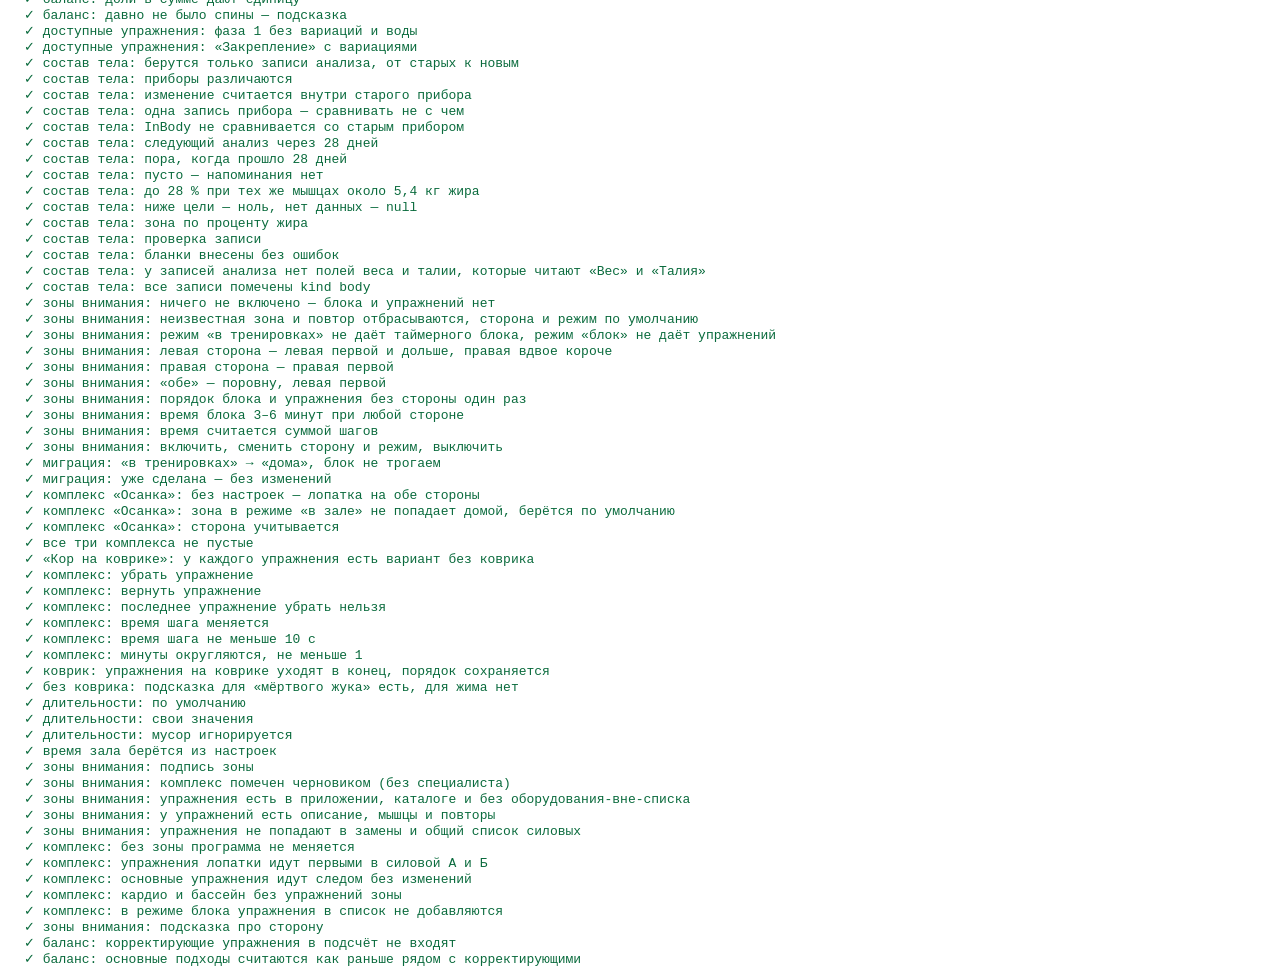
==== commit 9a93e26f: "v30: порядок занятий в дне клуба (зал, групповое, бассейн) с подсказками по времени Co-Authored-By: " ====
--- a/tests.html
+++ b/tests.html
@@ -560,6 +560,30 @@
 eq('профиль: последние мерки берутся по свежей дате, записи анализа и веса не мешают', latestGirths(GM).map((g) => [g.key, g.value, g.date]), [['waistCm', 73.5, '2026-11-15'], ['bellyNavelCm', 83.5, '2026-11-15'], ['hipsCm', 102, '2026-11-15'], ['thighCm', 58, '2026-11-15'], ['chestCm', 96, '2026-11-15']]);
 eq('профиль: талия/бёдра по рулетке 73,5/102 = 0,72, без мерок — null', [waistHipRatio(latestGirths(GM)), waistHipRatio([])], [0.72, null]);
 
+// порядок занятий в дне клуба
+const SCH = await import('./js/schedule.js');
+const wmin = (arr) => arr.map(([a, b]) => ({ start: SCH.toMin(a), end: SCH.toMin(b) }));
+const WIN = { start: SCH.toMin('11:30'), end: SCH.toMin('15:30') };
+const fm = (r) => r.steps.map((x) => `${x.kind} ${SCH.fmtMin(x.start)}–${SCH.fmtMin(x.end)}`);
+const GAP = SCH.DEFAULT_GAPS;
+eq('порядок: йога в 13:00 → зал 12:00, бассейн 14:10', fm(SCH.dayOrder({ items: [{ kind: 'gym', min: 50 }, { kind: 'class', min: 55, start: SCH.toMin('13:00') }, { kind: 'pool', min: 35 }], win: WIN, allDay: true, gaps: GAP })), ['gym 12:00–12:50', 'class 13:00–13:55', 'pool 14:10–14:45']);
+const tue = SCH.dayOrder({ items: [{ kind: 'gym', min: 50 }, { kind: 'class', min: 55, start: SCH.toMin('14:00') }, { kind: 'pool', min: 35 }], win: WIN, windows: wmin([['10:30', '13:30'], ['15:00', '16:00']]), gaps: GAP });
+eq('порядок: вторник, йога 14:00, бассейн только в окно после занятия', fm(tue), ['gym 13:00–13:50', 'class 14:00–14:55', 'pool 15:10–15:45']);
+eq('порядок: вышли за 15:30 — об этом сказано', tue.notes.some((n) => n.includes('15:30')), true);
+eq('порядок: зал и бассейн без занятия — зал первым', fm(SCH.dayOrder({ items: [{ kind: 'pool', min: 35 }, { kind: 'gym', min: 50 }], win: WIN, windows: wmin([['10:30', '13:30']]), gaps: GAP })), ['gym 11:30–12:20', 'pool 12:35–13:10']);
+const nofit = SCH.dayOrder({ items: [{ kind: 'gym', min: 50 }, { kind: 'pool', min: 35 }], win: WIN, windows: wmin([['13:00', '13:30']]), gaps: GAP });
+eq('порядок: бассейн не помещается в окно — остаётся зал и понятное сообщение', [fm(nofit), nofit.problems.length], [['gym 11:30–12:20'], 1]);
+const late = SCH.dayOrder({ items: [{ kind: 'gym', min: 50 }, { kind: 'class', min: 55, start: SCH.toMin('12:00') }], win: WIN, gaps: GAP });
+eq('порядок: до занятия нет времени — силовая после него, с пояснением', [fm(late), late.steps[1].why.includes('после занятия')], [['class 12:00–12:55', 'gym 13:05–13:55'], true]);
+eq('порядок: пустой день', SCH.dayOrder({ items: [], win: WIN }), { steps: [], notes: [], problems: [], uncertain: false });
+eq('порядок: занятие не помещается ни в какой порядок — сообщение', SCH.dayOrder({ items: [{ kind: 'class', min: 55, start: SCH.toMin('12:00') }, { kind: 'class', min: 55, start: SCH.toMin('12:30') }], win: WIN, gaps: GAP }).problems.length, 1);
+eq('порядок: бассейн, если можно, ставится не перед занятием', SCH.dayOrder({ items: [{ kind: 'gym', min: 50 }, { kind: 'class', min: 55, start: SCH.toMin('13:00') }, { kind: 'pool', min: 35 }], win: WIN, allDay: true, gaps: GAP }).uncertain, false);
+eq('порядок: перед занятием бассейн — помечено как неуверенное', SCH.dayOrder({ items: [{ kind: 'pool', min: 35 }, { kind: 'class', min: 55, start: SCH.toMin('15:30') }], win: WIN, windows: wmin([['11:30', '13:30']]), gaps: GAP }).uncertain, true);
+eq('порядок: паузы по умолчанию', SCH.scheduleGaps({}), { changeMin: 10, poolPrepMin: 15 });
+eq('порядок: паузы из настроек, мусор игнорируется', [SCH.scheduleGaps({ schedule: { changeMin: 5, poolPrepMin: 20 } }), SCH.scheduleGaps({ schedule: { changeMin: 'x', poolPrepMin: 999 } })], [{ changeMin: 5, poolPrepMin: 20 }, { changeMin: 10, poolPrepMin: 15 }]);
+eq('порядок: душ перед бассейном не короче паузы между занятиями', SCH.scheduleGaps({ schedule: { changeMin: 30, poolPrepMin: 5 } }).poolPrepMin, 30);
+eq('порядок: свои паузы сдвигают время', fm(SCH.dayOrder({ items: [{ kind: 'gym', min: 50 }, { kind: 'class', min: 55, start: SCH.toMin('13:00') }], win: WIN, gaps: { changeMin: 20, poolPrepMin: 20 } })), ['gym 11:50–12:40', 'class 13:00–13:55']);
+
 out.innerHTML = `<b>${fail ? `<span class="fail">Провалено: ${fail}</span>` : '<span class="ok">Все тесты прошли</span>'} · пройдено ${pass}</b>\n\n` + out.innerHTML;
 document.title = fail ? `FAIL ${fail}` : `OK ${pass}`;
 </script>
